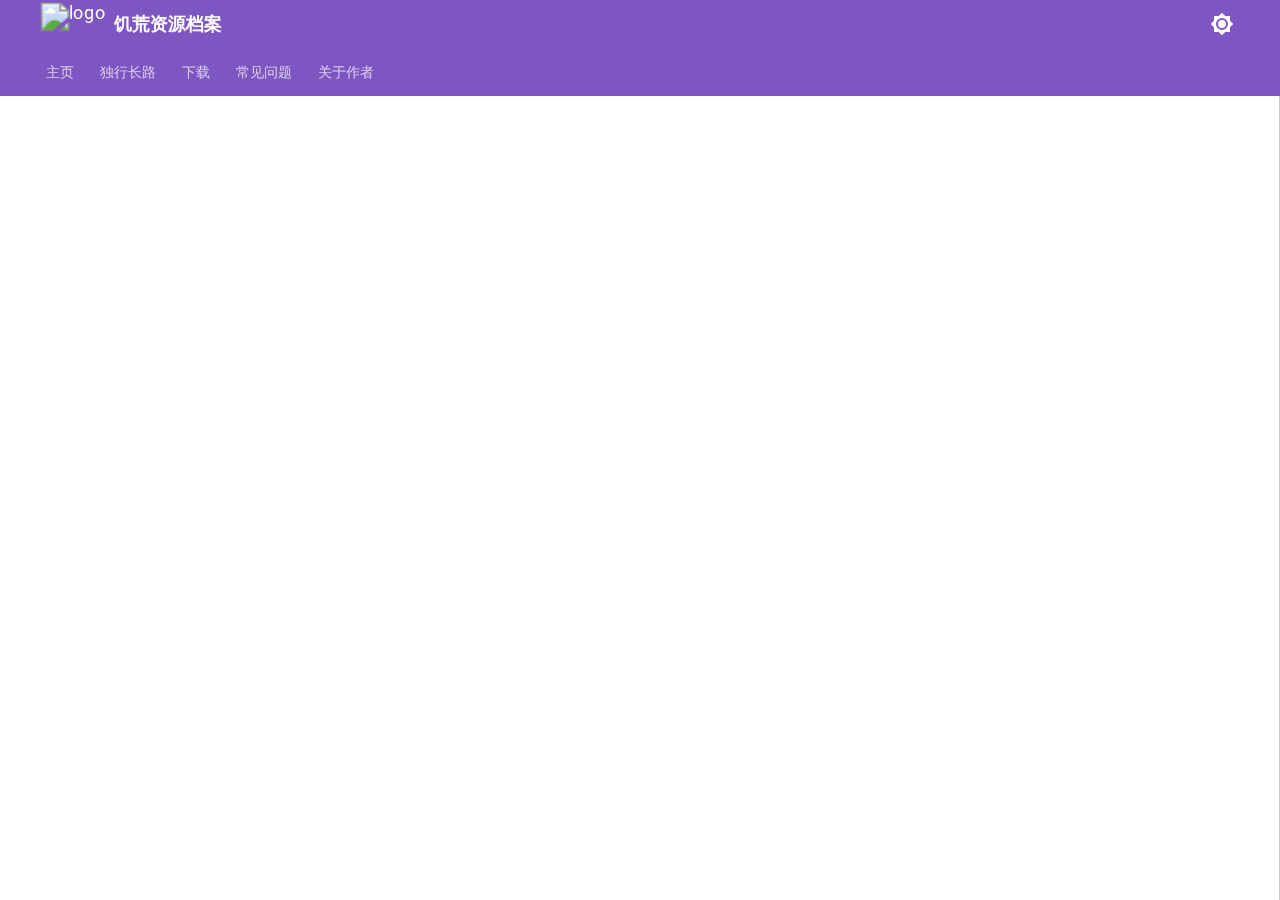
==== docs/index.html @ 80cd826b "add site" ====
<!doctype html>
<html lang="zh" class="no-js">
  <head>
    

<style type="text/css">
  .md-content figure{
    padding-top: 30px;
  }
  .md-content figcaption{
    margin-bottom: 0px!important;
  }
  h3 {
    /*color: var(--md-accent-fg-color);*/
    color: var(--md-typeset-a-color);
  }
  .common-box {
    border-width: 2px;
    border-radius: 5px;
    border-style: double;
    padding: 5px 20px !important;
    /*border-color: red;*/
    /*background-color: rgb(255,230,230);*/
  }

  .common-box a{
    font-weight: 600;
  }

  @media screen and (max-width:750px){ 
    video{
      width: 100%;
      height: 100%;
    }
  }

  .md-logo img {
    transform: scale(1.8) translateX(5px);
/*    filter: drop-shadow(1px 1px 2px black);*/
  }

  .md-sidebar__inner .md-logo img {
    transform: scale(1.4) translateX(5px);
  }
</style>
<script type="text/javascript">
  // START
  function setLinkTarget(){
    var links = document.querySelectorAll('a')
    var origin = location.origin
    links.forEach(function(a){
      console.log(a.href)
      if (!a.href.startsWith(origin)){
        a.target = "_blank"
        console.log(">>>>>")
      }
    })
  }
  // 批量设置动图宽度
  function setGifWidth() {
    var content = document.querySelector('.md-content');
    if (content != null){
      var imgs = content.getElementsByTagName('img');
      for (var i = 0; i < imgs.length; ++i){
        if (imgs[i].getAttribute('src').endsWith(".gif")){
          if (!imgs[i].hasAttribute('width')){
            imgs[i].setAttribute('width', '400');
          }
          imgs[i].setAttribute('loading', 'lazy');
        }
      }
    }
  }
  // 批量修改小图标大小
  function setTitleIconWidth() {
    var imgs = document.querySelectorAll('h3>img');
    for (var i = 0; i < imgs.length; ++i){
      if (!imgs[i].hasAttribute('width')){
        imgs[i].setAttribute('width', '35');
        imgs[i].setAttribute('style', 'margin-right:8px;vertical-align:middle;');
      }
    }
  }
  // 添加视频
  function setVideos() {
    var videos = document.querySelectorAll('video');
    for (var i = 0; i < videos.length; ++i){
      var v = videos[i];
      if (!v.hasAttribute('autoplay')){
        v.setAttribute('autoplay', 'autoplay');
      }
      if (!v.hasAttribute('playsinline')){
        v.setAttribute('playsinline', 'playsinline');
      }
      if (!v.hasAttribute('webkit-playsinline')){
        v.setAttribute('webkit-playsinline', 'webkit-playsinline');
      }
      if (!v.hasAttribute('muted')){
        v.setAttribute('muted', 'muted');
      }
      if (!v.hasAttribute('loop')){
        v.setAttribute('loop', 'loop');
      }
      if (!v.hasAttribute('width')){
        v.setAttribute('width', '400');
      }
      // var name = v.getAttribute('lw-name');
      // var source = document.createElement('source');
      // source.setAttribute('src', 'http://mod.3vcm.vip/videos/'+name);
      // source.setAttribute('type', 'video/mp4');
      // v.appendChild(source);

      var txt =document.createTextNode("'您的浏览器不支持 video 标签，建议使用 Chrome、Safari、Edge 等现代浏览器。'");
      v.appendChild(txt);
    }
  }

  function setHighlight(){
    console.log("setHighlight")
    var reg = new RegExp("h=([^&]*)(&|$)", "i");
    let r = window.location.search.substr(1).match(reg)[1];
    if (r != null) {
      r = decodeURIComponent(r);
      var content = document.getElementById("md-content").innerHTML;
      console.log(r)
      var reg = new RegExp("(" + r + ")", "g");  
      var str = content;  
      var newstr = str.replace(reg, "<span style='background-color:#EBEC4F'>$1</span>");
      document.getElementById("md-content").innerHTML = newstr;
    }
  }



  function modPageInit() {
    setLinkTarget();
    setGifWidth();
    setTitleIconWidth();
    setVideos();
    setHighlight();
  }

  if (document.readyState === 'loading') {
    document.addEventListener('DOMContentLoaded', modPageInit);
  } else {
    modPageInit();
  }
// END
</script>

      <meta charset="utf-8">
      <meta name="viewport" content="width=device-width,initial-scale=1">
      
      
        <meta name="author" content="老王天天写bug">
      
      
      <link rel="icon" href="assets/images/favicon.png">
      <meta name="generator" content="mkdocs-1.3.0, mkdocs-material-8.1.8">
    
    
      
        <title>饥荒资源档案</title>
      
    
    
      <link rel="stylesheet" href="assets/stylesheets/main.644de097.min.css">
      
        
        <link rel="stylesheet" href="assets/stylesheets/palette.e6a45f82.min.css">
        
      
    
    
    
      
        
        <link rel="preconnect" href="https://fonts.gstatic.com" crossorigin>
        <link rel="stylesheet" href="https://fonts.googleapis.com/css?family=Roboto:300,400,400i,700%7C&display=fallback">
        <style>:root{--md-text-font:"Roboto";--md-code-font:""}</style>
      
    
    
    <script>__md_scope=new URL(".",location),__md_get=(e,_=localStorage,t=__md_scope)=>JSON.parse(_.getItem(t.pathname+"."+e)),__md_set=(e,_,t=localStorage,a=__md_scope)=>{try{t.setItem(a.pathname+"."+e,JSON.stringify(_))}catch(e){}}</script>
    
      

    
    
  </head>
  
  
    
    
      
    
    
    
    
    <body dir="ltr" data-md-color-scheme="default" data-md-color-primary="deep-purple" data-md-color-accent="deep-purple">
  
    
    
      <script>var palette=__md_get("__palette");if(palette&&"object"==typeof palette.color)for(var key of Object.keys(palette.color))document.body.setAttribute("data-md-color-"+key,palette.color[key])</script>
    
    <input class="md-toggle" data-md-toggle="drawer" type="checkbox" id="__drawer" autocomplete="off">
    <input class="md-toggle" data-md-toggle="search" type="checkbox" id="__search" autocomplete="off">
    <label class="md-overlay" for="__drawer"></label>
    <div data-md-component="skip">
      
    </div>
    <div data-md-component="announce">
      
    </div>
    
    
      

<header class="md-header" data-md-component="header">
  <nav class="md-header__inner md-grid" aria-label="页眉">
    <a href="/zh/home" title="饥荒资源档案" class="md-header__button md-logo" aria-label="饥荒资源档案" data-md-component="logo">
      
  <img src="https://pic.imgdb.cn/item/65add487871b83018accde0b.png" alt="logo">

    </a>
    <label class="md-header__button md-icon" for="__drawer">
      <svg xmlns="http://www.w3.org/2000/svg" viewBox="0 0 24 24"><path d="M3 6h18v2H3V6m0 5h18v2H3v-2m0 5h18v2H3v-2z"/></svg>
    </label>
    <div class="md-header__title" data-md-component="header-title">
      <div class="md-header__ellipsis">
        <div class="md-header__topic">
          <span class="md-ellipsis">
            饥荒资源档案
          </span>
        </div>
        <div class="md-header__topic" data-md-component="header-topic">
          <span class="md-ellipsis">
            
              Home
            
          </span>
        </div>
      </div>
    </div>
    
      <form class="md-header__option" data-md-component="palette">
        
          
          
          <input class="md-option" data-md-color-media="(prefers-color-scheme: light)" data-md-color-scheme="default" data-md-color-primary="deep-purple" data-md-color-accent="deep-purple"  aria-label="Switch to dark mode"  type="radio" name="__palette" id="__palette_1">
          
            <label class="md-header__button md-icon" title="Switch to dark mode" for="__palette_2" hidden>
              <svg xmlns="http://www.w3.org/2000/svg" viewBox="0 0 24 24"><path d="M12 8a4 4 0 0 0-4 4 4 4 0 0 0 4 4 4 4 0 0 0 4-4 4 4 0 0 0-4-4m0 10a6 6 0 0 1-6-6 6 6 0 0 1 6-6 6 6 0 0 1 6 6 6 6 0 0 1-6 6m8-9.31V4h-4.69L12 .69 8.69 4H4v4.69L.69 12 4 15.31V20h4.69L12 23.31 15.31 20H20v-4.69L23.31 12 20 8.69z"/></svg>
            </label>
          
        
          
          
          <input class="md-option" data-md-color-media="(prefers-color-scheme: dark)" data-md-color-scheme="slate" data-md-color-primary="deep-purple" data-md-color-accent="deep-purple"  aria-label="Switch to light mode"  type="radio" name="__palette" id="__palette_2">
          
            <label class="md-header__button md-icon" title="Switch to light mode" for="__palette_1" hidden>
              <svg xmlns="http://www.w3.org/2000/svg" viewBox="0 0 24 24"><path d="M12 18c-.89 0-1.74-.2-2.5-.55C11.56 16.5 13 14.42 13 12c0-2.42-1.44-4.5-3.5-5.45C10.26 6.2 11.11 6 12 6a6 6 0 0 1 6 6 6 6 0 0 1-6 6m8-9.31V4h-4.69L12 .69 8.69 4H4v4.69L.69 12 4 15.31V20h4.69L12 23.31 15.31 20H20v-4.69L23.31 12 20 8.69z"/></svg>
            </label>
          
        
      </form>
    
    
    
    
  </nav>
  
</header>
    
    <div class="md-container" data-md-component="container">
      
      
  
        
          
            
<nav class="md-tabs" aria-label="标签" data-md-component="tabs">
  <div class="md-tabs__inner md-grid">
    <ul class="md-tabs__list">
      
        
  
  


  <li class="md-tabs__item">
    <a href="home.md" class="md-tabs__link">
      主页
    </a>
  </li>

      
        
  
  


  
  
  
    <li class="md-tabs__item">
      <a href="dsa_index.md" class="md-tabs__link">
        独行长路
      </a>
    </li>
  

      
        
  
  


  <li class="md-tabs__item">
    <a href="download/" class="md-tabs__link">
      下载
    </a>
  </li>

      
        
  
  


  <li class="md-tabs__item">
    <a href="qa/" class="md-tabs__link">
      常见问题
    </a>
  </li>

      
        
  
  


  <li class="md-tabs__item">
    <a href="author/" class="md-tabs__link">
      关于作者
    </a>
  </li>

      
    </ul>
  </div>
</nav>
          
        
      
  <script type="text/javascript">
    // 创建半透明图片遮罩
    function addBg(){
      var bg = document.createElement('div');
      bg.className = 'mainbg';
      var container = document.querySelector('.md-container')
      container.insertBefore(bg, container.childNodes[0]);
    }
    addBg();

    // if (document.readyState === 'loading') {
    //   document.addEventListener('DOMContentLoaded', addBg);
    // } else {
    //   addBg();
    // }  
    
  </script>
  <style>.md-header{position:initial}.md-main__inner{margin:0}.md-content{display:none}@media screen and (min-width:60em){.md-sidebar--secondary{display:none}}@media screen and (min-width:76.25em){.md-sidebar--primary{display:none}}</style>

  <style type="text/css">
    .mainbg{
      position:fixed; 
      left:0px; 
      top:0px; 
      width:100%; 
      height:100%;
      z-index: -1; /*不太好。。*/
      background: linear-gradient(-90deg,#6d6d6d25 1px,transparent 0),linear-gradient(#6d6d6d25 1px,transparent 0),linear-gradient(-90deg,#6d6d6d25 1px,transparent 0),linear-gradient(#6d6d6d25 1px,transparent 0),linear-gradient(transparent 6px,transparent 0,transparent 156px,transparent 0),linear-gradient(-90deg,#6d6d6d25 1px,transparent 0),linear-gradient(-90deg,transparent 6px,transparent 0,transparent 156px,transparent 0),linear-gradient(#6d6d6d25 1px,transparent 0),0 0;
  		/*background-size: 100% auto;*/
  		background-position: center;

      background-size: cover;
      position: absolute;
      overflow: hidden;
  	}
  	.mdx-hero {
			margin: 0 .8rem;
		}
    @media screen and (min-width:60em){
      .mdx-hero{
        display:flex;
        align-items:stretch
      }
    }
    .modarea{
      display: -webkit-flex;
      display: flex;
      flex-flow: row wrap;
      justify-content: center;
      align-items: center;
      /*width: 900px;*/
    }
    .modbox {
      margin: 20px 20px;
      background-color: rgba(255,255,255,0.6);
      border-radius: 4px;
      border-color: black;
      border-style: solid;
      border-width: 0;
      position: relative;
      width:400px;
      height: 200px;
      padding: 20px;

      box-shadow: 5px 5px 5px 0 rgba(0, 0, 0, .05);
      -webkit-box-shadow: #d4d2d2 0px 0px 10px;
      -moz-box-shadow: #d4d2d2 0px 0px 10px;

      transition: all 0.15s!important;
      -webkit-transition: all 0.15s!important; /* Safari */
    }
    .dummybox {
      visibility:hidden;
      height: 100px;
    }

    .modbox:hover{
      background-color: rgba(255,255,255,.9);
      transform: scale(1.05);
      -ms-transform:scale(1.05);     /* IE 9 */
      -moz-transform:scale(1.05);     /* Firefox */
      -webkit-transform:scale(1.05); /* Safari 和 Chrome */
      -o-transform:scale(1.05);
    }
    @media screen and (max-width: 512px){
      .modarea{
        /*background-color: pink;*/
        width: 100%;
        justify-content: center;
      }
      .modbox{
        margin: 20px auto;
      }
      .modbox:hover{
        transform: scale(1);
        -ms-transform:scale(1);    
        -moz-transform:scale(1);   
        -webkit-transform:scale(1);
        -o-transform:scale(1);
      }
    }
    @media screen and (max-width: 930px){
      .modarea{
        width: 100%;
        /*justify-content: flex-start;*/
      }
    }
    h1 {
      text-align: center!important; 
      font-weight: 600!important;
      margin-bottom: 16px!important;
    }

    .modicon{
      position: absolute;
      left: 20px;
      top: 20px;
    }

    .modname{
      position: absolute;
      left: 100px;  
      top: 20px;
      font-weight: 600!important;
      color: #333;
    }

    .modtag{
      position: absolute; 
      left: 100px;
      top: 60px;
      font-weight: 300!important;
    }

    .modinfo {
      /*background-color: pink;*/
      position: absolute;
      left: 20px;
      top: 100px;
      width: calc(100% - 40px);
      height: 90px;
      overflow: hidden;
      text-overflow: ellipsis;
      -o-text-overflow:ellipsis;
      display: -webkit-box;
      -webkit-line-clamp: 4;
      -webkit-box-orient: vertical;
      font-weight: 400!important;
      color: #777;
      font-size: 14px;
    }
    /*768 992 1200 1200+*/
  </style>
  <section class="mdx-container">
    <div class="md-grid md-typeset" style="display: none">
      <div class="mdx-hero">
        <div class="mdx-hero__content">
          <div style="height: 30px"></div>
            <h1>饥荒模组合集</h1>
            <div class="modarea">
              
              
                <a class="modbox" href="/zh/dsa_index">
                  <img src="https://pic.imgdb.cn/item/63f58d32f144a01007b7d0c7.png" width="64" class="modicon">
                  <div class="modname"> 独行长路 </div>
                  <div class="modtag"> 联机, 辅助 </div>
                  <div class="modinfo"> 单人联机延迟消除工具。完美解决延迟问题，无论存档有没有洞穴，操作都丝般顺滑。 </div> 
                </a>
              
                <a class="modbox" href="/zh/momo_index">
                  <img src="https://pic.imgdb.cn/item/62ceb125f54cd3f93730ca2a.png" width="64" class="modicon">
                  <div class="modname"> 千代田桃 </div>
                  <div class="modtag"> 联机, 人物 </div>
                  <div class="modinfo"> 以碎冰冰之名起誓！ </div> 
                </a>
              
                <a class="modbox" href="/zh/sakana_index">
                  <img src="https://steamuserimages-a.akamaihd.net/ugc/1788514165627712044/F53DA984DDF7C65385E709B1068ED4E2C95B04DB/" width="64" class="modicon">
                  <div class="modname"> Sakana & Chinanago </div>
                  <div class="modtag"> 联机, 装饰 </div>
                  <div class="modinfo"> 可爱捏。 </div> 
                </a>
              
              
                <a class="modbox dummybox" href="#"></a>
              
            </div>
          <!-- <a href="." title="" class="md-button md-button--primary">
            示例按钮
          </a> -->
          <!-- <a href="insiders/" title="Material for MkDocs Insiders" class="md-button">
            订阅模组
          </a> -->
        </div>
      </div>
    </div>
  </section>

      <main class="md-main" data-md-component="main">
        <div class="md-main__inner md-grid">
          
            
              
              <div class="md-sidebar md-sidebar--primary" data-md-component="sidebar" data-md-type="navigation" >
                <div class="md-sidebar__scrollwrap">
                  <div class="md-sidebar__inner">
                    

  


<nav class="md-nav md-nav--primary md-nav--lifted" aria-label="导航栏" data-md-level="0">
  <label class="md-nav__title" for="__drawer">
    <a href="/zh/home" title="饥荒资源档案" class="md-nav__button md-logo" aria-label="饥荒资源档案" data-md-component="logo">
      
  <img src="https://pic.imgdb.cn/item/65add487871b83018accde0b.png" alt="logo">

    </a>
    饥荒资源档案
  </label>
  
  <ul class="md-nav__list" data-md-scrollfix>
    
      
      
      

  
  
  
    <li class="md-nav__item">
      <a href="home.md" class="md-nav__link">
        主页
      </a>
    </li>
  

    
      
      
      

  
  
  
    
    <li class="md-nav__item md-nav__item--nested">
      
      
        <input class="md-nav__toggle md-toggle" data-md-toggle="__nav_2" type="checkbox" id="__nav_2" >
      
      
      
      
        <label class="md-nav__link" for="__nav_2">
          独行长路
          <span class="md-nav__icon md-icon"></span>
        </label>
      
      <nav class="md-nav" aria-label="独行长路" data-md-level="1">
        <label class="md-nav__title" for="__nav_2">
          <span class="md-nav__icon md-icon"></span>
          独行长路
        </label>
        <ul class="md-nav__list" data-md-scrollfix>
          
            
              
  
  
  
    <li class="md-nav__item">
      <a href="dsa_index.md" class="md-nav__link">
        简介
      </a>
    </li>
  

            
          
            
              
  
  
  
    <li class="md-nav__item">
      <a href="dsa_pmode.md" class="md-nav__link">
        特殊优化
      </a>
    </li>
  

            
          
        </ul>
      </nav>
    </li>
  

    
      
      
      

  
  
  
    <li class="md-nav__item">
      <a href="download/" class="md-nav__link">
        下载
      </a>
    </li>
  

    
      
      
      

  
  
  
    <li class="md-nav__item">
      <a href="qa/" class="md-nav__link">
        常见问题
      </a>
    </li>
  

    
      
      
      

  
  
  
    <li class="md-nav__item">
      <a href="author/" class="md-nav__link">
        关于作者
      </a>
    </li>
  

    
  </ul>
</nav>
                  </div>
                </div>
              </div>
            
            
          
          <div class="md-content" data-md-component="content" id="md-content">
            <article class="md-content__inner md-typeset">
              
            </article>
          </div>
        </div>
        
          <a href="#" class="md-top md-icon" data-md-component="top" data-md-state="hidden">
            <svg xmlns="http://www.w3.org/2000/svg" viewBox="0 0 24 24"><path d="M13 20h-2V8l-5.5 5.5-1.42-1.42L12 4.16l7.92 7.92-1.42 1.42L13 8v12z"/></svg>
            回到页面顶部
          </a>
        
      </main>
      
    </div>
    <div class="md-dialog" data-md-component="dialog">
      <div class="md-dialog__inner md-typeset"></div>
    </div>
    <script id="__config" type="application/json">{"base": ".", "features": ["navigation.tabs", "navigation.top"], "search": "assets/javascripts/workers/search.5e67fbfe.min.js", "translations": {"clipboard.copied": "\u5df2\u590d\u5236", "clipboard.copy": "\u590d\u5236", "search.config.lang": "ja", "search.config.pipeline": "trimmer, stemmer", "search.config.separator": "[\\uff0c\\u3002]+", "search.placeholder": "\u641c\u7d22", "search.result.more.one": "\u5728\u8be5\u9875\u4e0a\u8fd8\u6709 1 \u4e2a\u7b26\u5408\u6761\u4ef6\u7684\u7ed3\u679c", "search.result.more.other": "\u5728\u8be5\u9875\u4e0a\u8fd8\u6709 # \u4e2a\u7b26\u5408\u6761\u4ef6\u7684\u7ed3\u679c", "search.result.none": "\u6ca1\u6709\u627e\u5230\u7b26\u5408\u6761\u4ef6\u7684\u7ed3\u679c", "search.result.one": "\u627e\u5230 1 \u4e2a\u7b26\u5408\u6761\u4ef6\u7684\u7ed3\u679c", "search.result.other": "# \u4e2a\u7b26\u5408\u6761\u4ef6\u7684\u7ed3\u679c", "search.result.placeholder": "\u952e\u5165\u4ee5\u5f00\u59cb\u641c\u7d22", "search.result.term.missing": "\u7f3a\u5c11", "select.version.title": "\u9009\u62e9\u5f53\u524d\u7248\u672c"}}</script>
    
    
      <script src="assets/javascripts/bundle.c44cc438.min.js"></script>
      
    
  </body>
</html>
---- docs/assets/stylesheets/main.644de097.min.css ----
@charset "UTF-8";html{-webkit-text-size-adjust:none;-moz-text-size-adjust:none;-ms-text-size-adjust:none;text-size-adjust:none;box-sizing:border-box}*,:after,:before{box-sizing:inherit}@media (prefers-reduced-motion){*,:after,:before{transition:none!important}}body{margin:0}a,button,input,label{-webkit-tap-highlight-color:transparent}a{color:inherit;text-decoration:none}hr{border:0;box-sizing:initial;display:block;height:.05rem;overflow:visible;padding:0}small{font-size:80%}sub,sup{line-height:1em}img{border-style:none}table{border-collapse:initial;border-spacing:0}td,th{font-weight:400;vertical-align:top}button{background:transparent;border:0;font-family:inherit;font-size:inherit;margin:0;padding:0}input{border:0;outline:none}:root{--md-default-fg-color:rgba(0,0,0,.87);--md-default-fg-color--light:rgba(0,0,0,.54);--md-default-fg-color--lighter:rgba(0,0,0,.32);--md-default-fg-color--lightest:rgba(0,0,0,.07);--md-default-bg-color:#fff;--md-default-bg-color--light:hsla(0,0%,100%,.7);--md-default-bg-color--lighter:hsla(0,0%,100%,.3);--md-default-bg-color--lightest:hsla(0,0%,100%,.12);--md-primary-fg-color:#4051b5;--md-primary-fg-color--light:#5d6cc0;--md-primary-fg-color--dark:#303fa1;--md-primary-bg-color:#fff;--md-primary-bg-color--light:hsla(0,0%,100%,.7);--md-accent-fg-color:#526cfe;--md-accent-fg-color--transparent:rgba(82,108,254,.1);--md-accent-bg-color:#fff;--md-accent-bg-color--light:hsla(0,0%,100%,.7);--md-shadow-z1:0 0.2rem 0.5rem rgba(0,0,0,.05),0 0 0.05rem rgba(0,0,0,.1);--md-shadow-z2:0 0.2rem 0.5rem rgba(0,0,0,.1),0 0 0.05rem rgba(0,0,0,.25);--md-shadow-z3:0 0.2rem 0.5rem rgba(0,0,0,.2),0 0 0.05rem rgba(0,0,0,.35)}:root>*{--md-code-fg-color:#36464e;--md-code-bg-color:#f5f5f5;--md-code-hl-color:rgba(255,255,0,.5);--md-code-hl-number-color:#d52a2a;--md-code-hl-special-color:#db1457;--md-code-hl-function-color:#a846b9;--md-code-hl-constant-color:#6e59d9;--md-code-hl-keyword-color:#3f6ec6;--md-code-hl-string-color:#1c7d4d;--md-code-hl-name-color:var(--md-code-fg-color);--md-code-hl-operator-color:var(--md-default-fg-color--light);--md-code-hl-punctuation-color:var(--md-default-fg-color--light);--md-code-hl-comment-color:var(--md-default-fg-color--light);--md-code-hl-generic-color:var(--md-default-fg-color--light);--md-code-hl-variable-color:var(--md-default-fg-color--light);--md-typeset-color:var(--md-default-fg-color);--md-typeset-a-color:var(--md-primary-fg-color);--md-typeset-mark-color:rgba(255,255,0,.5);--md-typeset-del-color:rgba(245,80,61,.15);--md-typeset-ins-color:rgba(11,213,112,.15);--md-typeset-kbd-color:#fafafa;--md-typeset-kbd-accent-color:#fff;--md-typeset-kbd-border-color:#b8b8b8;--md-typeset-table-color:rgba(0,0,0,.12);--md-admonition-fg-color:var(--md-default-fg-color);--md-admonition-bg-color:var(--md-default-bg-color);--md-footer-fg-color:#fff;--md-footer-fg-color--light:hsla(0,0%,100%,.7);--md-footer-fg-color--lighter:hsla(0,0%,100%,.3);--md-footer-bg-color:rgba(0,0,0,.87);--md-footer-bg-color--dark:rgba(0,0,0,.32)}.md-icon svg{fill:currentcolor;display:block;height:1.2rem;width:1.2rem}body{-webkit-font-smoothing:antialiased;-moz-osx-font-smoothing:grayscale;--md-text-font-family:var(--md-text-font,_),-apple-system,BlinkMacSystemFont,Helvetica,Arial,sans-serif;--md-code-font-family:var(--md-code-font,_),SFMono-Regular,Consolas,Menlo,monospace}body,input{font-feature-settings:"kern","liga";font-family:var(--md-text-font-family)}body,code,input,kbd,pre{color:var(--md-typeset-color)}code,kbd,pre{font-feature-settings:"kern";font-family:var(--md-code-font-family)}:root{--md-typeset-table-sort-icon:url('data:image/svg+xml;charset=utf-8,<svg xmlns="http://www.w3.org/2000/svg" viewBox="0 0 24 24"><path d="m18 21-4-4h3V7h-3l4-4 4 4h-3v10h3M2 19v-2h10v2M2 13v-2h7v2M2 7V5h4v2H2z"/></svg>');--md-typeset-table-sort-icon--asc:url('data:image/svg+xml;charset=utf-8,<svg xmlns="http://www.w3.org/2000/svg" viewBox="0 0 24 24"><path d="M19 17h3l-4 4-4-4h3V3h2M2 17h10v2H2M6 5v2H2V5m0 6h7v2H2v-2z"/></svg>');--md-typeset-table-sort-icon--desc:url('data:image/svg+xml;charset=utf-8,<svg xmlns="http://www.w3.org/2000/svg" viewBox="0 0 24 24"><path d="M19 7h3l-4-4-4 4h3v14h2M2 17h10v2H2M6 5v2H2V5m0 6h7v2H2v-2z"/></svg>')}.md-typeset{-webkit-print-color-adjust:exact;color-adjust:exact;font-size:.8rem;line-height:1.6}@media print{.md-typeset{font-size:.68rem}}.md-typeset blockquote,.md-typeset dl,.md-typeset figure,.md-typeset ol,.md-typeset pre,.md-typeset ul{margin-bottom:1em;margin-top:1em}.md-typeset h1{color:var(--md-default-fg-color--light);font-size:2em;line-height:1.3;margin:0 0 1.25em}.md-typeset h1,.md-typeset h2{font-weight:300;letter-spacing:-.01em}.md-typeset h2{font-size:1.5625em;line-height:1.4;margin:1.6em 0 .64em}.md-typeset h3{font-size:1.25em;font-weight:400;letter-spacing:-.01em;line-height:1.5;margin:1.6em 0 .8em}.md-typeset h2+h3{margin-top:.8em}.md-typeset h4{font-weight:700;letter-spacing:-.01em;margin:1em 0}.md-typeset h5,.md-typeset h6{color:var(--md-default-fg-color--light);font-size:.8em;font-weight:700;letter-spacing:-.01em;margin:1.25em 0}.md-typeset h5{text-transform:uppercase}.md-typeset hr{border-bottom:.05rem solid var(--md-default-fg-color--lightest);display:flow-root;margin:1.5em 0}.md-typeset a{color:var(--md-typeset-a-color);word-break:break-word}.md-typeset a,.md-typeset a:before{transition:color 125ms}.md-typeset a:focus,.md-typeset a:hover{color:var(--md-accent-fg-color)}.md-typeset a:focus code,.md-typeset a:hover code{background-color:var(--md-accent-fg-color--transparent)}.md-typeset a code{color:currentcolor}.md-typeset a.focus-visible{outline-color:var(--md-accent-fg-color);outline-offset:.2rem}.md-typeset code,.md-typeset kbd,.md-typeset pre{color:var(--md-code-fg-color);direction:ltr}@media print{.md-typeset code,.md-typeset kbd,.md-typeset pre{white-space:pre-wrap}}.md-typeset code{background-color:var(--md-code-bg-color);border-radius:.1rem;-webkit-box-decoration-break:clone;box-decoration-break:clone;font-size:.85em;padding:0 .2941176471em;transition:background-color 125ms;word-break:break-word}.md-typeset code:not(.focus-visible){-webkit-tap-highlight-color:transparent;outline:none}.md-typeset pre{display:flow-root;line-height:1.4;position:relative}.md-typeset pre>code{-webkit-box-decoration-break:slice;box-decoration-break:slice;box-shadow:none;display:block;margin:0;outline-color:var(--md-accent-fg-color);overflow:auto;padding:.7720588235em 1.1764705882em;scrollbar-color:var(--md-default-fg-color--lighter) transparent;scrollbar-width:thin;touch-action:auto;word-break:normal}.md-typeset pre>code:hover{scrollbar-color:var(--md-accent-fg-color) transparent}.md-typeset pre>code::-webkit-scrollbar{height:.2rem;width:.2rem}.md-typeset pre>code::-webkit-scrollbar-thumb{background-color:var(--md-default-fg-color--lighter)}.md-typeset pre>code::-webkit-scrollbar-thumb:hover{background-color:var(--md-accent-fg-color)}.md-typeset kbd{background-color:var(--md-typeset-kbd-color);border-radius:.1rem;box-shadow:0 .1rem 0 .05rem var(--md-typeset-kbd-border-color),0 .1rem 0 var(--md-typeset-kbd-border-color),0 -.1rem .2rem var(--md-typeset-kbd-accent-color) inset;color:var(--md-default-fg-color);display:inline-block;font-size:.75em;padding:0 .6666666667em;vertical-align:text-top;word-break:break-word}.md-typeset mark{background-color:var(--md-typeset-mark-color);-webkit-box-decoration-break:clone;box-decoration-break:clone;color:inherit;word-break:break-word}.md-typeset abbr{border-bottom:.05rem dotted var(--md-default-fg-color--light);cursor:help;text-decoration:none}@media (hover:none){.md-typeset abbr{position:relative}.md-typeset abbr[title]:-webkit-any(:focus,:hover):after{background-color:var(--md-default-fg-color);border-radius:.1rem;box-shadow:var(--md-shadow-z3);color:var(--md-default-bg-color);content:attr(title);display:inline-block;font-size:.7rem;margin-top:2em;max-width:80%;min-width:-webkit-max-content;min-width:max-content;padding:.2rem .3rem;position:absolute;width:auto}.md-typeset abbr[title]:-moz-any(:focus,:hover):after{background-color:var(--md-default-fg-color);border-radius:.1rem;box-shadow:var(--md-shadow-z3);color:var(--md-default-bg-color);content:attr(title);display:inline-block;font-size:.7rem;margin-top:2em;max-width:80%;min-width:-moz-max-content;min-width:max-content;padding:.2rem .3rem;position:absolute;width:auto}[dir=ltr] .md-typeset abbr[title]:-webkit-any(:focus,:hover):after{left:0}[dir=ltr] .md-typeset abbr[title]:-moz-any(:focus,:hover):after{left:0}[dir=ltr] .md-typeset abbr[title]:is(:focus,:hover):after{left:0}[dir=rtl] .md-typeset abbr[title]:-webkit-any(:focus,:hover):after{right:0}[dir=rtl] .md-typeset abbr[title]:-moz-any(:focus,:hover):after{right:0}[dir=rtl] .md-typeset abbr[title]:is(:focus,:hover):after{right:0}.md-typeset abbr[title]:is(:focus,:hover):after{background-color:var(--md-default-fg-color);border-radius:.1rem;box-shadow:var(--md-shadow-z3);color:var(--md-default-bg-color);content:attr(title);display:inline-block;font-size:.7rem;margin-top:2em;max-width:80%;min-width:-webkit-max-content;min-width:-moz-max-content;min-width:max-content;padding:.2rem .3rem;position:absolute;width:auto}}.md-typeset small{opacity:.75}[dir=ltr] .md-typeset sub,[dir=ltr] .md-typeset sup{margin-left:.078125em}[dir=rtl] .md-typeset sub,[dir=rtl] .md-typeset sup{margin-right:.078125em}[dir=ltr] .md-typeset blockquote{padding-left:.6rem}[dir=rtl] .md-typeset blockquote{padding-right:.6rem}[dir=ltr] .md-typeset blockquote{border-left:.2rem solid var(--md-default-fg-color--lighter)}[dir=rtl] .md-typeset blockquote{border-right:.2rem solid var(--md-default-fg-color--lighter)}.md-typeset blockquote{color:var(--md-default-fg-color--light);margin-left:0;margin-right:0}.md-typeset ul{list-style-type:disc}[dir=ltr] .md-typeset ol,[dir=ltr] .md-typeset ul{margin-left:.625em}[dir=rtl] .md-typeset ol,[dir=rtl] .md-typeset ul{margin-right:.625em}.md-typeset ol,.md-typeset ul{padding:0}.md-typeset ol:not([hidden]),.md-typeset ul:not([hidden]){display:flow-root}.md-typeset ol ol,.md-typeset ul ol{list-style-type:lower-alpha}.md-typeset ol ol ol,.md-typeset ul ol ol{list-style-type:lower-roman}[dir=ltr] .md-typeset ol li,[dir=ltr] .md-typeset ul li{margin-left:1.25em}[dir=rtl] .md-typeset ol li,[dir=rtl] .md-typeset ul li{margin-right:1.25em}.md-typeset ol li,.md-typeset ul li{margin-bottom:.5em}.md-typeset ol li blockquote,.md-typeset ol li p,.md-typeset ul li blockquote,.md-typeset ul li p{margin:.5em 0}.md-typeset ol li:last-child,.md-typeset ul li:last-child{margin-bottom:0}.md-typeset ol li :-webkit-any(ul,ol),.md-typeset ul li :-webkit-any(ul,ol){margin-bottom:.5em;margin-top:.5em}.md-typeset ol li :-moz-any(ul,ol),.md-typeset ul li :-moz-any(ul,ol){margin-bottom:.5em;margin-top:.5em}[dir=ltr] .md-typeset ol li :-webkit-any(ul,ol),[dir=ltr] .md-typeset ul li :-webkit-any(ul,ol){margin-left:.625em}[dir=ltr] .md-typeset ol li :-moz-any(ul,ol),[dir=ltr] .md-typeset ul li :-moz-any(ul,ol){margin-left:.625em}[dir=ltr] .md-typeset ol li :is(ul,ol),[dir=ltr] .md-typeset ul li :is(ul,ol){margin-left:.625em}[dir=rtl] .md-typeset ol li :-webkit-any(ul,ol),[dir=rtl] .md-typeset ul li :-webkit-any(ul,ol){margin-right:.625em}[dir=rtl] .md-typeset ol li :-moz-any(ul,ol),[dir=rtl] .md-typeset ul li :-moz-any(ul,ol){margin-right:.625em}[dir=rtl] .md-typeset ol li :is(ul,ol),[dir=rtl] .md-typeset ul li :is(ul,ol){margin-right:.625em}.md-typeset ol li :is(ul,ol),.md-typeset ul li :is(ul,ol){margin-bottom:.5em;margin-top:.5em}[dir=ltr] .md-typeset dd{margin-left:1.875em}[dir=rtl] .md-typeset dd{margin-right:1.875em}.md-typeset dd{margin-bottom:1.5em;margin-top:1em}.md-typeset img,.md-typeset svg{height:auto;max-width:100%}.md-typeset img[align=left],.md-typeset svg[align=left]{margin:1em 1em 1em 0}.md-typeset img[align=right],.md-typeset svg[align=right]{margin:1em 0 1em 1em}.md-typeset img[align]:only-child,.md-typeset svg[align]:only-child{margin-top:0}.md-typeset img[src$="#only-dark"]{display:none}.md-typeset figure{display:flow-root;margin:1em auto;max-width:100%;text-align:center;width:-webkit-fit-content;width:-moz-fit-content;width:fit-content}.md-typeset figure img{display:block}.md-typeset figcaption{font-style:italic;margin:1em auto;max-width:24rem}.md-typeset iframe{max-width:100%}.md-typeset table:not([class]){background-color:var(--md-default-bg-color);border:.05rem solid var(--md-typeset-table-color);border-radius:.1rem;display:inline-block;font-size:.64rem;max-width:100%;overflow:auto;touch-action:auto}@media print{.md-typeset table:not([class]){display:table}}.md-typeset table:not([class])+*{margin-top:1.5em}.md-typeset table:not([class]) :-webkit-any(th,td)>:first-child{margin-top:0}.md-typeset table:not([class]) :-moz-any(th,td)>:first-child{margin-top:0}.md-typeset table:not([class]) :is(th,td)>:first-child{margin-top:0}.md-typeset table:not([class]) :-webkit-any(th,td)>:last-child{margin-bottom:0}.md-typeset table:not([class]) :-moz-any(th,td)>:last-child{margin-bottom:0}.md-typeset table:not([class]) :is(th,td)>:last-child{margin-bottom:0}.md-typeset table:not([class]) :-webkit-any(th,td):not([align]){text-align:left}.md-typeset table:not([class]) :-moz-any(th,td):not([align]){text-align:left}.md-typeset table:not([class]) :is(th,td):not([align]){text-align:left}[dir=rtl] .md-typeset table:not([class]) :-webkit-any(th,td):not([align]){text-align:right}[dir=rtl] .md-typeset table:not([class]) :-moz-any(th,td):not([align]){text-align:right}[dir=rtl] .md-typeset table:not([class]) :is(th,td):not([align]){text-align:right}.md-typeset table:not([class]) th{font-weight:700;min-width:5rem;padding:.9375em 1.25em;vertical-align:top}.md-typeset table:not([class]) th a{color:inherit}.md-typeset table:not([class]) td{border-top:.05rem solid var(--md-typeset-table-color);padding:.9375em 1.25em;vertical-align:top}.md-typeset table:not([class]) tbody tr{transition:background-color 125ms}.md-typeset table:not([class]) tbody tr:hover{background-color:rgba(0,0,0,.035);box-shadow:0 .05rem 0 var(--md-default-bg-color) inset}.md-typeset table:not([class]) a{word-break:normal}.md-typeset table th[role=columnheader]{cursor:pointer}[dir=ltr] .md-typeset table th[role=columnheader]:after{margin-left:.5em}[dir=rtl] .md-typeset table th[role=columnheader]:after{margin-right:.5em}.md-typeset table th[role=columnheader]:after{content:"";display:inline-block;height:1.2em;-webkit-mask-image:var(--md-typeset-table-sort-icon);mask-image:var(--md-typeset-table-sort-icon);-webkit-mask-repeat:no-repeat;mask-repeat:no-repeat;-webkit-mask-size:contain;mask-size:contain;transition:background-color 125ms;vertical-align:text-bottom;width:1.2em}.md-typeset table th[role=columnheader]:hover:after{background-color:var(--md-default-fg-color--lighter)}.md-typeset table th[role=columnheader][aria-sort=ascending]:after{background-color:var(--md-default-fg-color--light);-webkit-mask-image:var(--md-typeset-table-sort-icon--asc);mask-image:var(--md-typeset-table-sort-icon--asc)}.md-typeset table th[role=columnheader][aria-sort=descending]:after{background-color:var(--md-default-fg-color--light);-webkit-mask-image:var(--md-typeset-table-sort-icon--desc);mask-image:var(--md-typeset-table-sort-icon--desc)}.md-typeset__scrollwrap{margin:1em -.8rem;overflow-x:auto;touch-action:auto}.md-typeset__table{display:inline-block;margin-bottom:.5em;padding:0 .8rem}@media print{.md-typeset__table{display:block}}html .md-typeset__table table{display:table;margin:0;overflow:hidden;width:100%}@media screen and (max-width:44.9375em){.md-content__inner>pre{margin:1em -.8rem}.md-content__inner>pre code{border-radius:0}}.md-banner{background-color:var(--md-footer-bg-color);color:var(--md-footer-fg-color);overflow:auto}@media print{.md-banner{display:none}}.md-banner--warning{background:var(--md-typeset-mark-color);color:var(--md-default-fg-color)}.md-banner__inner{font-size:.7rem;margin:.6rem auto;padding:0 .8rem}html{font-size:125%;height:100%;overflow-x:hidden}@media screen and (min-width:100em){html{font-size:137.5%}}@media screen and (min-width:125em){html{font-size:150%}}body{background-color:var(--md-default-bg-color);display:flex;flex-direction:column;font-size:.5rem;min-height:100%;position:relative;width:100%}@media print{body{display:block}}@media screen and (max-width:59.9375em){body[data-md-state=lock]{position:fixed}}.md-grid{margin-left:auto;margin-right:auto;max-width:61rem}.md-container{display:flex;flex-direction:column;flex-grow:1}@media print{.md-container{display:block}}.md-main{flex-grow:1}.md-main__inner{display:flex;height:100%;margin-top:1.5rem}.md-ellipsis{overflow:hidden;text-overflow:ellipsis;white-space:nowrap}.md-toggle{display:none}.md-option{height:0;opacity:0;position:absolute;width:0}.md-option:checked+label:not([hidden]){display:block}.md-option.focus-visible+label{outline-color:var(--md-accent-fg-color);outline-style:auto}.md-skip{background-color:var(--md-default-fg-color);border-radius:.1rem;color:var(--md-default-bg-color);font-size:.64rem;margin:.5rem;opacity:0;outline-color:var(--md-accent-fg-color);padding:.3rem .5rem;position:fixed;transform:translateY(.4rem);z-index:-1}.md-skip:focus{opacity:1;transform:translateY(0);transition:transform .25s cubic-bezier(.4,0,.2,1),opacity 175ms 75ms;z-index:10}@page{margin:25mm}:root{--md-clipboard-icon:url('data:image/svg+xml;charset=utf-8,<svg xmlns="http://www.w3.org/2000/svg" viewBox="0 0 24 24"><path d="M19 21H8V7h11m0-2H8a2 2 0 0 0-2 2v14a2 2 0 0 0 2 2h11a2 2 0 0 0 2-2V7a2 2 0 0 0-2-2m-3-4H4a2 2 0 0 0-2 2v14h2V3h12V1z"/></svg>')}.md-clipboard{border-radius:.1rem;color:var(--md-default-fg-color--lightest);cursor:pointer;height:1.5em;outline-color:var(--md-accent-fg-color);outline-offset:.1rem;position:absolute;right:.5em;top:.5em;transition:color .25s;width:1.5em;z-index:1}@media print{.md-clipboard{display:none}}.md-clipboard:not(.focus-visible){-webkit-tap-highlight-color:transparent;outline:none}:hover>.md-clipboard{color:var(--md-default-fg-color--light)}.md-clipboard:-webkit-any(:focus,:hover){color:var(--md-accent-fg-color)}.md-clipboard:-moz-any(:focus,:hover){color:var(--md-accent-fg-color)}.md-clipboard:is(:focus,:hover){color:var(--md-accent-fg-color)}.md-clipboard:after{background-color:currentcolor;content:"";display:block;height:1.125em;margin:0 auto;-webkit-mask-image:var(--md-clipboard-icon);mask-image:var(--md-clipboard-icon);-webkit-mask-repeat:no-repeat;mask-repeat:no-repeat;-webkit-mask-size:contain;mask-size:contain;width:1.125em}.md-clipboard--inline{cursor:pointer}.md-clipboard--inline code{transition:color .25s,background-color .25s}.md-clipboard--inline:-webkit-any(:focus,:hover) code{background-color:var(--md-accent-fg-color--transparent);color:var(--md-accent-fg-color)}.md-clipboard--inline:-moz-any(:focus,:hover) code{background-color:var(--md-accent-fg-color--transparent);color:var(--md-accent-fg-color)}.md-clipboard--inline:is(:focus,:hover) code{background-color:var(--md-accent-fg-color--transparent);color:var(--md-accent-fg-color)}.md-content{flex-grow:1;min-width:0}.md-content__inner{margin:0 .8rem 1.2rem;padding-top:.6rem}@media screen and (min-width:76.25em){[dir=ltr] .md-sidebar--primary:not([hidden])~.md-content>.md-content__inner{margin-left:1.2rem}[dir=ltr] .md-sidebar--secondary:not([hidden])~.md-content>.md-content__inner,[dir=rtl] .md-sidebar--primary:not([hidden])~.md-content>.md-content__inner{margin-right:1.2rem}[dir=rtl] .md-sidebar--secondary:not([hidden])~.md-content>.md-content__inner{margin-left:1.2rem}}.md-content__inner:before{content:"";display:block;height:.4rem}.md-content__inner>:last-child{margin-bottom:0}[dir=ltr] .md-content__button{margin-left:.4rem}[dir=rtl] .md-content__button{margin-right:.4rem}.md-content__button{float:right;margin:.4rem 0;padding:0}@media print{.md-content__button{display:none}}[dir=rtl] .md-content__button{float:left}.md-typeset .md-content__button{color:var(--md-default-fg-color--lighter)}.md-content__button svg{display:inline;vertical-align:top}[dir=rtl] .md-content__button svg{transform:scaleX(-1)}[dir=ltr] .md-dialog{right:.8rem}[dir=rtl] .md-dialog{left:.8rem}.md-dialog{background-color:var(--md-default-fg-color);border-radius:.1rem;bottom:.8rem;box-shadow:var(--md-shadow-z3);min-width:11.1rem;opacity:0;padding:.4rem .6rem;pointer-events:none;position:fixed;transform:translateY(100%);transition:transform 0ms .4s,opacity .4s;z-index:4}@media print{.md-dialog{display:none}}.md-dialog[data-md-state=open]{opacity:1;pointer-events:auto;transform:translateY(0);transition:transform .4s cubic-bezier(.075,.85,.175,1),opacity .4s}.md-dialog__inner{color:var(--md-default-bg-color);font-size:.7rem}.md-footer{background-color:var(--md-footer-bg-color);color:var(--md-footer-fg-color)}@media print{.md-footer{display:none}}.md-footer__inner{display:flex;justify-content:space-between;overflow:auto;padding:.2rem}.md-footer__link{display:flex;flex-grow:0.01;outline-color:var(--md-accent-fg-color);overflow:hidden;padding-bottom:.4rem;padding-top:1.4rem;transition:opacity .25s}.md-footer__link:-webkit-any(:focus,:hover){opacity:.7}.md-footer__link:-moz-any(:focus,:hover){opacity:.7}.md-footer__link:is(:focus,:hover){opacity:.7}[dir=rtl] .md-footer__link svg{transform:scaleX(-1)}@media screen and (max-width:44.9375em){.md-footer__link--prev .md-footer__title{display:none}}[dir=ltr] .md-footer__link--next{margin-left:auto}[dir=rtl] .md-footer__link--next{margin-right:auto}.md-footer__link--next{text-align:right}[dir=rtl] .md-footer__link--next{text-align:left}.md-footer__title{flex-grow:1;font-size:.9rem;line-height:2.4rem;max-width:calc(100% - 2.4rem);padding:0 1rem;position:relative}.md-footer__button{margin:.2rem;padding:.4rem}.md-footer__direction{font-size:.64rem;left:0;margin-top:-1rem;opacity:.7;padding:0 1rem;position:absolute;right:0}.md-footer-meta{background-color:var(--md-footer-bg-color--dark)}.md-footer-meta__inner{display:flex;flex-wrap:wrap;justify-content:space-between;padding:.2rem}html .md-footer-meta.md-typeset a{color:var(--md-footer-fg-color--light)}html .md-footer-meta.md-typeset a:-webkit-any(:focus,:hover){color:var(--md-footer-fg-color)}html .md-footer-meta.md-typeset a:-moz-any(:focus,:hover){color:var(--md-footer-fg-color)}html .md-footer-meta.md-typeset a:is(:focus,:hover){color:var(--md-footer-fg-color)}.md-copyright{color:var(--md-footer-fg-color--lighter);font-size:.64rem;margin:auto .6rem;padding:.4rem 0;width:100%}@media screen and (min-width:45em){.md-copyright{width:auto}}.md-copyright__highlight{color:var(--md-footer-fg-color--light)}.md-social{margin:0 .4rem;padding:.2rem 0 .6rem}@media screen and (min-width:45em){.md-social{padding:.6rem 0}}.md-social__link{display:inline-block;height:1.6rem;text-align:center;width:1.6rem}.md-social__link:before{line-height:1.9}.md-social__link svg{fill:currentcolor;max-height:.8rem;vertical-align:-25%}.md-typeset .md-button{border:.1rem solid;border-radius:.1rem;color:var(--md-primary-fg-color);cursor:pointer;display:inline-block;font-weight:700;padding:.625em 2em;transition:color 125ms,background-color 125ms,border-color 125ms}.md-typeset .md-button--primary{background-color:var(--md-primary-fg-color);border-color:var(--md-primary-fg-color);color:var(--md-primary-bg-color)}.md-typeset .md-button:-webkit-any(:focus,:hover){background-color:var(--md-accent-fg-color);border-color:var(--md-accent-fg-color);color:var(--md-accent-bg-color)}.md-typeset .md-button:-moz-any(:focus,:hover){background-color:var(--md-accent-fg-color);border-color:var(--md-accent-fg-color);color:var(--md-accent-bg-color)}.md-typeset .md-button:is(:focus,:hover){background-color:var(--md-accent-fg-color);border-color:var(--md-accent-fg-color);color:var(--md-accent-bg-color)}[dir=ltr] .md-typeset .md-input{border-top-left-radius:.1rem}[dir=ltr] .md-typeset .md-input,[dir=rtl] .md-typeset .md-input{border-top-right-radius:.1rem}[dir=rtl] .md-typeset .md-input{border-top-left-radius:.1rem}.md-typeset .md-input{border-bottom:.1rem solid var(--md-default-fg-color--lighter);box-shadow:var(--md-shadow-z1);font-size:.8rem;height:1.8rem;padding:0 .6rem;transition:border .25s,box-shadow .25s}.md-typeset .md-input:-webkit-any(:focus,:hover){border-bottom-color:var(--md-accent-fg-color);box-shadow:var(--md-shadow-z2)}.md-typeset .md-input:-moz-any(:focus,:hover){border-bottom-color:var(--md-accent-fg-color);box-shadow:var(--md-shadow-z2)}.md-typeset .md-input:is(:focus,:hover){border-bottom-color:var(--md-accent-fg-color);box-shadow:var(--md-shadow-z2)}.md-typeset .md-input--stretch{width:100%}.md-header{background-color:var(--md-primary-fg-color);box-shadow:0 0 .2rem transparent,0 .2rem .4rem transparent;color:var(--md-primary-bg-color);left:0;position:-webkit-sticky;position:sticky;right:0;top:0;z-index:4}@media print{.md-header{display:none}}.md-header[data-md-state=shadow]{box-shadow:0 0 .2rem rgba(0,0,0,.1),0 .2rem .4rem rgba(0,0,0,.2);transition:transform .25s cubic-bezier(.1,.7,.1,1),box-shadow .25s}.md-header[data-md-state=hidden]{transform:translateY(-100%);transition:transform .25s cubic-bezier(.8,0,.6,1),box-shadow .25s}.md-header__inner{align-items:center;display:flex;padding:0 .2rem}.md-header__button{color:currentcolor;cursor:pointer;margin:.2rem;outline-color:var(--md-accent-fg-color);padding:.4rem;position:relative;transition:opacity .25s;vertical-align:middle;z-index:1}.md-header__button:hover{opacity:.7}.md-header__button:not([hidden]){display:inline-block}.md-header__button:not(.focus-visible){-webkit-tap-highlight-color:transparent;outline:none}.md-header__button.md-logo{margin:.2rem;padding:.4rem}@media screen and (max-width:76.1875em){.md-header__button.md-logo{display:none}}.md-header__button.md-logo :-webkit-any(img,svg){fill:currentcolor;display:block;height:1.2rem;width:auto}.md-header__button.md-logo :-moz-any(img,svg){fill:currentcolor;display:block;height:1.2rem;width:auto}.md-header__button.md-logo :is(img,svg){fill:currentcolor;display:block;height:1.2rem;width:auto}@media screen and (min-width:60em){.md-header__button[for=__search]{display:none}}.no-js .md-header__button[for=__search]{display:none}[dir=rtl] .md-header__button[for=__search] svg{transform:scaleX(-1)}@media screen and (min-width:76.25em){.md-header__button[for=__drawer]{display:none}}.md-header__topic{display:flex;max-width:100%;position:absolute;transition:transform .4s cubic-bezier(.1,.7,.1,1),opacity .15s}.md-header__topic+.md-header__topic{opacity:0;pointer-events:none;transform:translateX(1.25rem);transition:transform .4s cubic-bezier(1,.7,.1,.1),opacity .15s;z-index:-1}[dir=rtl] .md-header__topic+.md-header__topic{transform:translateX(-1.25rem)}.md-header__topic:first-child{font-weight:700}[dir=ltr] .md-header__title{margin-right:.4rem}[dir=rtl] .md-header__title{margin-left:.4rem}[dir=ltr] .md-header__title{margin-left:1rem}[dir=rtl] .md-header__title{margin-right:1rem}.md-header__title{flex-grow:1;font-size:.9rem;height:2.4rem;line-height:2.4rem}.md-header__title[data-md-state=active] .md-header__topic{opacity:0;pointer-events:none;transform:translateX(-1.25rem);transition:transform .4s cubic-bezier(1,.7,.1,.1),opacity .15s;z-index:-1}[dir=rtl] .md-header__title[data-md-state=active] .md-header__topic{transform:translateX(1.25rem)}.md-header__title[data-md-state=active] .md-header__topic+.md-header__topic{opacity:1;pointer-events:auto;transform:translateX(0);transition:transform .4s cubic-bezier(.1,.7,.1,1),opacity .15s;z-index:0}.md-header__title>.md-header__ellipsis{height:100%;position:relative;width:100%}.md-header__option{display:flex;flex-shrink:0;max-width:100%;transition:max-width 0ms .25s,opacity .25s .25s;white-space:nowrap}[data-md-toggle=search]:checked~.md-header .md-header__option{max-width:0;opacity:0;transition:max-width 0ms,opacity 0ms}.md-header__source{display:none}@media screen and (min-width:60em){[dir=ltr] .md-header__source{margin-left:1rem}[dir=rtl] .md-header__source{margin-right:1rem}.md-header__source{display:block;max-width:11.7rem;width:11.7rem}}@media screen and (min-width:76.25em){[dir=ltr] .md-header__source{margin-left:1.4rem}[dir=rtl] .md-header__source{margin-right:1.4rem}}:root{--md-nav-icon--prev:url('data:image/svg+xml;charset=utf-8,<svg xmlns="http://www.w3.org/2000/svg" viewBox="0 0 24 24"><path d="M20 11v2H8l5.5 5.5-1.42 1.42L4.16 12l7.92-7.92L13.5 5.5 8 11h12z"/></svg>');--md-nav-icon--next:url('data:image/svg+xml;charset=utf-8,<svg xmlns="http://www.w3.org/2000/svg" viewBox="0 0 24 24"><path d="M8.59 16.58 13.17 12 8.59 7.41 10 6l6 6-6 6-1.41-1.42z"/></svg>');--md-toc-icon:url('data:image/svg+xml;charset=utf-8,<svg xmlns="http://www.w3.org/2000/svg" viewBox="0 0 24 24"><path d="M3 9h14V7H3v2m0 4h14v-2H3v2m0 4h14v-2H3v2m16 0h2v-2h-2v2m0-10v2h2V7h-2m0 6h2v-2h-2v2z"/></svg>')}.md-nav{font-size:.7rem;line-height:1.3}.md-nav__title{display:block;font-weight:700;overflow:hidden;padding:0 .6rem;text-overflow:ellipsis}.md-nav__title .md-nav__button{display:none}.md-nav__title .md-nav__button img{height:100%;width:auto}.md-nav__title .md-nav__button.md-logo :-webkit-any(img,svg){fill:currentcolor;display:block;height:2.4rem;max-width:100%;object-fit:contain;width:auto}.md-nav__title .md-nav__button.md-logo :-moz-any(img,svg){fill:currentcolor;display:block;height:2.4rem;max-width:100%;object-fit:contain;width:auto}.md-nav__title .md-nav__button.md-logo :is(img,svg){fill:currentcolor;display:block;height:2.4rem;max-width:100%;object-fit:contain;width:auto}.md-nav__list{list-style:none;margin:0;padding:0}.md-nav__item{padding:0 .6rem}[dir=ltr] .md-nav__item .md-nav__item{padding-right:0}[dir=rtl] .md-nav__item .md-nav__item{padding-left:0}.md-nav__link{align-items:center;cursor:pointer;display:flex;justify-content:space-between;margin-top:.625em;overflow:hidden;scroll-snap-align:start;text-overflow:ellipsis;transition:color 125ms}.md-nav__link[data-md-state=blur]{color:var(--md-default-fg-color--light)}.md-nav__item .md-nav__link--active{color:var(--md-typeset-a-color)}.md-nav__item .md-nav__link--index [href]{width:100%}.md-nav__link:-webkit-any(:focus,:hover){color:var(--md-accent-fg-color)}.md-nav__link:-moz-any(:focus,:hover){color:var(--md-accent-fg-color)}.md-nav__link:is(:focus,:hover){color:var(--md-accent-fg-color)}.md-nav__link.focus-visible{outline-color:var(--md-accent-fg-color);outline-offset:.2rem}.md-nav--primary .md-nav__link[for=__toc]{display:none}.md-nav--primary .md-nav__link[for=__toc] .md-icon:after{background-color:currentcolor;display:block;height:100%;-webkit-mask-image:var(--md-toc-icon);mask-image:var(--md-toc-icon);width:100%}.md-nav--primary .md-nav__link[for=__toc]~.md-nav{display:none}.md-nav__link>*{cursor:pointer;display:flex}.md-nav__icon{flex-shrink:0}.md-nav__source{display:none}@media screen and (max-width:76.1875em){.md-nav--primary,.md-nav--primary .md-nav{background-color:var(--md-default-bg-color);display:flex;flex-direction:column;height:100%;left:0;position:absolute;right:0;top:0;z-index:1}.md-nav--primary :-webkit-any(.md-nav__title,.md-nav__item){font-size:.8rem;line-height:1.5}.md-nav--primary :-moz-any(.md-nav__title,.md-nav__item){font-size:.8rem;line-height:1.5}.md-nav--primary :is(.md-nav__title,.md-nav__item){font-size:.8rem;line-height:1.5}.md-nav--primary .md-nav__title{background-color:var(--md-default-fg-color--lightest);color:var(--md-default-fg-color--light);cursor:pointer;font-weight:400;height:5.6rem;line-height:2.4rem;padding:3rem .8rem .2rem;position:relative;white-space:nowrap}[dir=ltr] .md-nav--primary .md-nav__title .md-nav__icon{left:.4rem}[dir=rtl] .md-nav--primary .md-nav__title .md-nav__icon{right:.4rem}.md-nav--primary .md-nav__title .md-nav__icon{display:block;height:1.2rem;margin:.2rem;position:absolute;top:.4rem;width:1.2rem}.md-nav--primary .md-nav__title .md-nav__icon:after{background-color:currentcolor;content:"";display:block;height:100%;-webkit-mask-image:var(--md-nav-icon--prev);mask-image:var(--md-nav-icon--prev);-webkit-mask-repeat:no-repeat;mask-repeat:no-repeat;-webkit-mask-size:contain;mask-size:contain;width:100%}.md-nav--primary .md-nav__title~.md-nav__list{background-color:var(--md-default-bg-color);box-shadow:0 .05rem 0 var(--md-default-fg-color--lightest) inset;overflow-y:auto;-ms-scroll-snap-type:y mandatory;scroll-snap-type:y mandatory;touch-action:pan-y}.md-nav--primary .md-nav__title~.md-nav__list>:first-child{border-top:0}.md-nav--primary .md-nav__title[for=__drawer]{background-color:var(--md-primary-fg-color);color:var(--md-primary-bg-color);font-weight:700}.md-nav--primary .md-nav__title .md-logo{display:block;left:.2rem;margin:.2rem;padding:.4rem;position:absolute;right:.2rem;top:.2rem}.md-nav--primary .md-nav__list{flex:1}.md-nav--primary .md-nav__item{border-top:.05rem solid var(--md-default-fg-color--lightest);padding:0}.md-nav--primary .md-nav__item--active>.md-nav__link{color:var(--md-typeset-a-color)}.md-nav--primary .md-nav__item--active>.md-nav__link:-webkit-any(:focus,:hover){color:var(--md-accent-fg-color)}.md-nav--primary .md-nav__item--active>.md-nav__link:-moz-any(:focus,:hover){color:var(--md-accent-fg-color)}.md-nav--primary .md-nav__item--active>.md-nav__link:is(:focus,:hover){color:var(--md-accent-fg-color)}.md-nav--primary .md-nav__link{margin-top:0;padding:.6rem .8rem}[dir=ltr] .md-nav--primary .md-nav__link .md-nav__icon{margin-right:-.2rem}[dir=rtl] .md-nav--primary .md-nav__link .md-nav__icon{margin-left:-.2rem}.md-nav--primary .md-nav__link .md-nav__icon{font-size:1.2rem;height:1.2rem;width:1.2rem}.md-nav--primary .md-nav__link .md-nav__icon:after{background-color:currentcolor;content:"";display:block;height:100%;-webkit-mask-image:var(--md-nav-icon--next);mask-image:var(--md-nav-icon--next);-webkit-mask-repeat:no-repeat;mask-repeat:no-repeat;-webkit-mask-size:contain;mask-size:contain;width:100%}[dir=rtl] .md-nav--primary .md-nav__icon:after{transform:scale(-1)}.md-nav--primary .md-nav--secondary .md-nav{background-color:initial;position:static}[dir=ltr] .md-nav--primary .md-nav--secondary .md-nav .md-nav__link{padding-left:1.4rem}[dir=rtl] .md-nav--primary .md-nav--secondary .md-nav .md-nav__link{padding-right:1.4rem}[dir=ltr] .md-nav--primary .md-nav--secondary .md-nav .md-nav .md-nav__link{padding-left:2rem}[dir=rtl] .md-nav--primary .md-nav--secondary .md-nav .md-nav .md-nav__link{padding-right:2rem}[dir=ltr] .md-nav--primary .md-nav--secondary .md-nav .md-nav .md-nav .md-nav__link{padding-left:2.6rem}[dir=rtl] .md-nav--primary .md-nav--secondary .md-nav .md-nav .md-nav .md-nav__link{padding-right:2.6rem}[dir=ltr] .md-nav--primary .md-nav--secondary .md-nav .md-nav .md-nav .md-nav .md-nav__link{padding-left:3.2rem}[dir=rtl] .md-nav--primary .md-nav--secondary .md-nav .md-nav .md-nav .md-nav .md-nav__link{padding-right:3.2rem}.md-nav--secondary{background-color:initial}.md-nav__toggle~.md-nav{display:flex;opacity:0;transform:translateX(100%);transition:transform .25s cubic-bezier(.8,0,.6,1),opacity 125ms 50ms}[dir=rtl] .md-nav__toggle~.md-nav{transform:translateX(-100%)}.md-nav__toggle:checked~.md-nav{opacity:1;transform:translateX(0);transition:transform .25s cubic-bezier(.4,0,.2,1),opacity 125ms 125ms}.md-nav__toggle:checked~.md-nav>.md-nav__list{-webkit-backface-visibility:hidden;backface-visibility:hidden}}@media screen and (max-width:59.9375em){.md-nav--primary .md-nav__link[for=__toc]{display:flex}.md-nav--primary .md-nav__link[for=__toc] .md-icon:after{content:""}.md-nav--primary .md-nav__link[for=__toc]+.md-nav__link{display:none}.md-nav--primary .md-nav__link[for=__toc]~.md-nav{display:flex}.md-nav__source{background-color:var(--md-primary-fg-color--dark);color:var(--md-primary-bg-color);display:block;padding:0 .2rem}}@media screen and (min-width:60em) and (max-width:76.1875em){.md-nav--integrated .md-nav__link[for=__toc]{display:flex}.md-nav--integrated .md-nav__link[for=__toc] .md-icon:after{content:""}.md-nav--integrated .md-nav__link[for=__toc]+.md-nav__link{display:none}.md-nav--integrated .md-nav__link[for=__toc]~.md-nav{display:flex}}@media screen and (min-width:60em){.md-nav--secondary .md-nav__title[for=__toc]{scroll-snap-align:start}.md-nav--secondary .md-nav__title .md-nav__icon{display:none}}@media screen and (min-width:76.25em){.md-nav{transition:max-height .25s cubic-bezier(.86,0,.07,1)}.md-nav--primary .md-nav__title[for=__drawer]{scroll-snap-align:start}.md-nav--primary .md-nav__title .md-nav__icon,.md-nav__toggle~.md-nav{display:none}.md-nav__toggle:-webkit-any(:checked,:indeterminate)~.md-nav{display:block}.md-nav__toggle:-moz-any(:checked,:indeterminate)~.md-nav{display:block}.md-nav__toggle:is(:checked,:indeterminate)~.md-nav{display:block}.md-nav__item--nested>.md-nav>.md-nav__title{display:none}.md-nav__item--section{display:block;margin:1.25em 0}.md-nav__item--section:last-child{margin-bottom:0}.md-nav__item--section>.md-nav__link{font-weight:700;pointer-events:none}.md-nav__item--section>.md-nav__link--index [href]{pointer-events:auto}.md-nav__item--section>.md-nav__link .md-nav__icon{display:none}.md-nav__item--section>.md-nav{display:block}.md-nav__item--section>.md-nav>.md-nav__list>.md-nav__item{padding:0}.md-nav__icon{border-radius:100%;float:right;height:.9rem;transition:background-color .25s,transform .25s;width:.9rem}[dir=rtl] .md-nav__icon{float:left;transform:rotate(180deg)}.md-nav__icon:hover{background-color:var(--md-accent-fg-color--transparent)}.md-nav__icon:after{background-color:currentcolor;content:"";display:inline-block;height:100%;-webkit-mask-image:var(--md-nav-icon--next);mask-image:var(--md-nav-icon--next);-webkit-mask-repeat:no-repeat;mask-repeat:no-repeat;-webkit-mask-size:contain;mask-size:contain;vertical-align:-.1rem;width:100%}.md-nav__item--nested .md-nav__toggle:checked~.md-nav__link .md-nav__icon,.md-nav__item--nested .md-nav__toggle:indeterminate~.md-nav__link .md-nav__icon{transform:rotate(90deg)}.md-nav--lifted>.md-nav__list>.md-nav__item,.md-nav--lifted>.md-nav__list>.md-nav__item--nested,.md-nav--lifted>.md-nav__title{display:none}.md-nav--lifted>.md-nav__list>.md-nav__item--active{display:block;padding:0}.md-nav--lifted>.md-nav__list>.md-nav__item--active>.md-nav__link{font-weight:700;margin-top:0;padding:0 .6rem;pointer-events:none}.md-nav--lifted>.md-nav__list>.md-nav__item--active>.md-nav__link--index [href]{pointer-events:auto}.md-nav--lifted>.md-nav__list>.md-nav__item--active>.md-nav__link .md-nav__icon{display:none}.md-nav--lifted .md-nav[data-md-level="1"]{display:block}[dir=ltr] .md-nav--lifted .md-nav[data-md-level="1"]>.md-nav__list>.md-nav__item{padding-right:.6rem}[dir=rtl] .md-nav--lifted .md-nav[data-md-level="1"]>.md-nav__list>.md-nav__item{padding-left:.6rem}.md-nav--integrated>.md-nav__list>.md-nav__item--active:not(.md-nav__item--nested){padding:0 .6rem}.md-nav--integrated>.md-nav__list>.md-nav__item--active:not(.md-nav__item--nested)>.md-nav__link{padding:0}[dir=ltr] .md-nav--integrated>.md-nav__list>.md-nav__item--active .md-nav--secondary{border-left:.05rem solid var(--md-primary-fg-color)}[dir=rtl] .md-nav--integrated>.md-nav__list>.md-nav__item--active .md-nav--secondary{border-right:.05rem solid var(--md-primary-fg-color)}.md-nav--integrated>.md-nav__list>.md-nav__item--active .md-nav--secondary{display:block;margin-bottom:1.25em}.md-nav--integrated>.md-nav__list>.md-nav__item--active .md-nav--secondary>.md-nav__title{display:none}}:root{--md-search-result-icon:url('data:image/svg+xml;charset=utf-8,<svg xmlns="http://www.w3.org/2000/svg" viewBox="0 0 24 24"><path d="M14 2H6a2 2 0 0 0-2 2v16a2 2 0 0 0 2 2h7c-.41-.25-.8-.56-1.14-.9-.33-.33-.61-.7-.86-1.1H6V4h7v5h5v1.18c.71.16 1.39.43 2 .82V8l-6-6m6.31 16.9c1.33-2.11.69-4.9-1.4-6.22-2.11-1.33-4.91-.68-6.22 1.4-1.34 2.11-.69 4.89 1.4 6.22 1.46.93 3.32.93 4.79.02L22 23.39 23.39 22l-3.08-3.1m-3.81.1a2.5 2.5 0 0 1-2.5-2.5 2.5 2.5 0 0 1 2.5-2.5 2.5 2.5 0 0 1 2.5 2.5 2.5 2.5 0 0 1-2.5 2.5z"/></svg>')}.md-search{position:relative}@media screen and (min-width:60em){.md-search{padding:.2rem 0}}.no-js .md-search{display:none}.md-search__overlay{opacity:0;z-index:1}@media screen and (max-width:59.9375em){[dir=ltr] .md-search__overlay{left:-2.2rem}[dir=rtl] .md-search__overlay{right:-2.2rem}.md-search__overlay{background-color:var(--md-default-bg-color);border-radius:1rem;height:2rem;overflow:hidden;pointer-events:none;position:absolute;top:-1rem;transform-origin:center;transition:transform .3s .1s,opacity .2s .2s;width:2rem}[data-md-toggle=search]:checked~.md-header .md-search__overlay{opacity:1;transition:transform .4s,opacity .1s}}@media screen and (min-width:60em){[dir=ltr] .md-search__overlay{left:0}[dir=rtl] .md-search__overlay{right:0}.md-search__overlay{background-color:rgba(0,0,0,.54);cursor:pointer;height:0;position:fixed;top:0;transition:width 0ms .25s,height 0ms .25s,opacity .25s;width:0}[data-md-toggle=search]:checked~.md-header .md-search__overlay{height:200vh;opacity:1;transition:width 0ms,height 0ms,opacity .25s;width:100%}}@media screen and (max-width:29.9375em){[data-md-toggle=search]:checked~.md-header .md-search__overlay{transform:scale(45)}}@media screen and (min-width:30em) and (max-width:44.9375em){[data-md-toggle=search]:checked~.md-header .md-search__overlay{transform:scale(60)}}@media screen and (min-width:45em) and (max-width:59.9375em){[data-md-toggle=search]:checked~.md-header .md-search__overlay{transform:scale(75)}}.md-search__inner{-webkit-backface-visibility:hidden;backface-visibility:hidden}@media screen and (max-width:59.9375em){[dir=ltr] .md-search__inner{left:0}[dir=rtl] .md-search__inner{right:0}.md-search__inner{height:0;opacity:0;overflow:hidden;position:fixed;top:0;transform:translateX(5%);transition:width 0ms .3s,height 0ms .3s,transform .15s cubic-bezier(.4,0,.2,1) .15s,opacity .15s .15s;width:0;z-index:2}[dir=rtl] .md-search__inner{transform:translateX(-5%)}[data-md-toggle=search]:checked~.md-header .md-search__inner{height:100%;opacity:1;transform:translateX(0);transition:width 0ms 0ms,height 0ms 0ms,transform .15s cubic-bezier(.1,.7,.1,1) .15s,opacity .15s .15s;width:100%}}@media screen and (min-width:60em){.md-search__inner{float:right;padding:.1rem 0;position:relative;transition:width .25s cubic-bezier(.1,.7,.1,1);width:11.7rem}[dir=rtl] .md-search__inner{float:left}}@media screen and (min-width:60em) and (max-width:76.1875em){[data-md-toggle=search]:checked~.md-header .md-search__inner{width:23.4rem}}@media screen and (min-width:76.25em){[data-md-toggle=search]:checked~.md-header .md-search__inner{width:34.4rem}}.md-search__form{background-color:var(--md-default-bg-color);box-shadow:0 0 .6rem transparent;height:2.4rem;position:relative;transition:color .25s,background-color .25s;z-index:2}@media screen and (min-width:60em){.md-search__form{background-color:rgba(0,0,0,.26);border-radius:.1rem;height:1.8rem}.md-search__form:hover{background-color:hsla(0,0%,100%,.12)}}[data-md-toggle=search]:checked~.md-header .md-search__form{background-color:var(--md-default-bg-color);border-radius:.1rem .1rem 0 0;box-shadow:0 0 .6rem rgba(0,0,0,.07);color:var(--md-default-fg-color)}[dir=ltr] .md-search__input{padding-left:3.6rem;padding-right:2.2rem}[dir=rtl] .md-search__input{padding-left:2.2rem;padding-right:3.6rem}.md-search__input{background:transparent;font-size:.9rem;height:100%;position:relative;text-overflow:ellipsis;width:100%;z-index:2}.md-search__input::-moz-placeholder{-moz-transition:color .25s;transition:color .25s}.md-search__input::-ms-input-placeholder{-ms-transition:color .25s;transition:color .25s}.md-search__input::placeholder{transition:color .25s}.md-search__input::-moz-placeholder{color:var(--md-default-fg-color--light)}.md-search__input::-ms-input-placeholder{color:var(--md-default-fg-color--light)}.md-search__input::placeholder,.md-search__input~.md-search__icon{color:var(--md-default-fg-color--light)}.md-search__input::-ms-clear{display:none}@media screen and (max-width:59.9375em){.md-search__input{font-size:.9rem;height:2.4rem;width:100%}}@media screen and (min-width:60em){[dir=ltr] .md-search__input{padding-left:2.2rem}[dir=rtl] .md-search__input{padding-right:2.2rem}.md-search__input{color:inherit;font-size:.8rem}.md-search__input::-moz-placeholder{color:var(--md-primary-bg-color--light)}.md-search__input::-ms-input-placeholder{color:var(--md-primary-bg-color--light)}.md-search__input::placeholder{color:var(--md-primary-bg-color--light)}.md-search__input+.md-search__icon{color:var(--md-primary-bg-color)}[data-md-toggle=search]:checked~.md-header .md-search__input{text-overflow:clip}[data-md-toggle=search]:checked~.md-header .md-search__input::-moz-placeholder{color:var(--md-default-fg-color--light)}[data-md-toggle=search]:checked~.md-header .md-search__input::-ms-input-placeholder{color:var(--md-default-fg-color--light)}[data-md-toggle=search]:checked~.md-header .md-search__input+.md-search__icon,[data-md-toggle=search]:checked~.md-header .md-search__input::placeholder{color:var(--md-default-fg-color--light)}}.md-search__icon{cursor:pointer;display:inline-block;height:1.2rem;transition:color .25s,opacity .25s;width:1.2rem}.md-search__icon:hover{opacity:.7}[dir=ltr] .md-search__icon[for=__search]{left:.5rem}[dir=rtl] .md-search__icon[for=__search]{right:.5rem}.md-search__icon[for=__search]{position:absolute;top:.3rem;z-index:2}[dir=rtl] .md-search__icon[for=__search] svg{transform:scaleX(-1)}@media screen and (max-width:59.9375em){[dir=ltr] .md-search__icon[for=__search]{left:.8rem}[dir=rtl] .md-search__icon[for=__search]{right:.8rem}.md-search__icon[for=__search]{top:.6rem}.md-search__icon[for=__search] svg:first-child{display:none}}@media screen and (min-width:60em){.md-search__icon[for=__search]{pointer-events:none}.md-search__icon[for=__search] svg:last-child{display:none}}[dir=ltr] .md-search__options{right:.5rem}[dir=rtl] .md-search__options{left:.5rem}.md-search__options{pointer-events:none;position:absolute;top:.3rem;z-index:2}@media screen and (max-width:59.9375em){[dir=ltr] .md-search__options{right:.8rem}[dir=rtl] .md-search__options{left:.8rem}.md-search__options{top:.6rem}}[dir=ltr] .md-search__options>*{margin-left:.2rem}[dir=rtl] .md-search__options>*{margin-right:.2rem}.md-search__options>*{color:var(--md-default-fg-color--light);opacity:0;transform:scale(.75);transition:transform .15s cubic-bezier(.1,.7,.1,1),opacity .15s}.md-search__options>:not(.focus-visible){-webkit-tap-highlight-color:transparent;outline:none}[data-md-toggle=search]:checked~.md-header .md-search__input:valid~.md-search__options>*{opacity:1;pointer-events:auto;transform:scale(1)}[data-md-toggle=search]:checked~.md-header .md-search__input:valid~.md-search__options>:hover{opacity:.7}[dir=ltr] .md-search__suggest{padding-left:3.6rem;padding-right:2.2rem}[dir=rtl] .md-search__suggest{padding-left:2.2rem;padding-right:3.6rem}.md-search__suggest{align-items:center;color:var(--md-default-fg-color--lighter);display:flex;font-size:.9rem;height:100%;opacity:0;position:absolute;top:0;transition:opacity 50ms;white-space:nowrap;width:100%}@media screen and (min-width:60em){[dir=ltr] .md-search__suggest{padding-left:2.2rem}[dir=rtl] .md-search__suggest{padding-right:2.2rem}.md-search__suggest{font-size:.8rem}}[data-md-toggle=search]:checked~.md-header .md-search__suggest{opacity:1;transition:opacity .3s .1s}[dir=ltr] .md-search__output{border-bottom-left-radius:.1rem}[dir=ltr] .md-search__output,[dir=rtl] .md-search__output{border-bottom-right-radius:.1rem}[dir=rtl] .md-search__output{border-bottom-left-radius:.1rem}.md-search__output{overflow:hidden;position:absolute;width:100%;z-index:1}@media screen and (max-width:59.9375em){.md-search__output{bottom:0;top:2.4rem}}@media screen and (min-width:60em){.md-search__output{opacity:0;top:1.9rem;transition:opacity .4s}[data-md-toggle=search]:checked~.md-header .md-search__output{box-shadow:var(--md-shadow-z3);opacity:1}}.md-search__scrollwrap{-webkit-backface-visibility:hidden;backface-visibility:hidden;background-color:var(--md-default-bg-color);height:100%;overflow-y:auto;touch-action:pan-y}@media (-webkit-max-device-pixel-ratio:1),(max-resolution:1dppx){.md-search__scrollwrap{transform:translateZ(0)}}@media screen and (min-width:60em) and (max-width:76.1875em){.md-search__scrollwrap{width:23.4rem}}@media screen and (min-width:76.25em){.md-search__scrollwrap{width:34.4rem}}@media screen and (min-width:60em){.md-search__scrollwrap{max-height:0;scrollbar-color:var(--md-default-fg-color--lighter) transparent;scrollbar-width:thin}[data-md-toggle=search]:checked~.md-header .md-search__scrollwrap{max-height:75vh}.md-search__scrollwrap:hover{scrollbar-color:var(--md-accent-fg-color) transparent}.md-search__scrollwrap::-webkit-scrollbar{height:.2rem;width:.2rem}.md-search__scrollwrap::-webkit-scrollbar-thumb{background-color:var(--md-default-fg-color--lighter)}.md-search__scrollwrap::-webkit-scrollbar-thumb:hover{background-color:var(--md-accent-fg-color)}}.md-search-result{color:var(--md-default-fg-color);word-break:break-word}.md-search-result__meta{background-color:var(--md-default-fg-color--lightest);color:var(--md-default-fg-color--light);font-size:.64rem;line-height:1.8rem;padding:0 .8rem;scroll-snap-align:start}@media screen and (min-width:60em){[dir=ltr] .md-search-result__meta{padding-left:2.2rem}[dir=rtl] .md-search-result__meta{padding-right:2.2rem}}.md-search-result__list{list-style:none;margin:0;padding:0}.md-search-result__item{box-shadow:0 -.05rem var(--md-default-fg-color--lightest)}.md-search-result__item:first-child{box-shadow:none}.md-search-result__link{display:block;outline:none;scroll-snap-align:start;transition:background-color .25s}.md-search-result__link:-webkit-any(:focus,:hover){background-color:var(--md-accent-fg-color--transparent)}.md-search-result__link:-moz-any(:focus,:hover){background-color:var(--md-accent-fg-color--transparent)}.md-search-result__link:is(:focus,:hover){background-color:var(--md-accent-fg-color--transparent)}.md-search-result__link:last-child p:last-child{margin-bottom:.6rem}.md-search-result__more summary{color:var(--md-typeset-a-color);cursor:pointer;display:block;font-size:.64rem;outline:none;padding:.75em .8rem;scroll-snap-align:start;transition:color .25s,background-color .25s}@media screen and (min-width:60em){[dir=ltr] .md-search-result__more summary{padding-left:2.2rem}[dir=rtl] .md-search-result__more summary{padding-right:2.2rem}}.md-search-result__more summary:-webkit-any(:focus,:hover){background-color:var(--md-accent-fg-color--transparent);color:var(--md-accent-fg-color)}.md-search-result__more summary:-moz-any(:focus,:hover){background-color:var(--md-accent-fg-color--transparent);color:var(--md-accent-fg-color)}.md-search-result__more summary:is(:focus,:hover){background-color:var(--md-accent-fg-color--transparent);color:var(--md-accent-fg-color)}.md-search-result__more summary::marker{display:none}.md-search-result__more summary::-webkit-details-marker{display:none}.md-search-result__more summary~*>*{opacity:.65}.md-search-result__article{overflow:hidden;padding:0 .8rem;position:relative}@media screen and (min-width:60em){[dir=ltr] .md-search-result__article{padding-left:2.2rem}[dir=rtl] .md-search-result__article{padding-right:2.2rem}}.md-search-result__article--document .md-search-result__title{font-size:.8rem;font-weight:400;line-height:1.4;margin:.55rem 0}[dir=ltr] .md-search-result__icon{left:0}[dir=rtl] .md-search-result__icon{right:0}.md-search-result__icon{color:var(--md-default-fg-color--light);height:1.2rem;margin:.5rem;position:absolute;width:1.2rem}@media screen and (max-width:59.9375em){.md-search-result__icon{display:none}}.md-search-result__icon:after{background-color:currentcolor;content:"";display:inline-block;height:100%;-webkit-mask-image:var(--md-search-result-icon);mask-image:var(--md-search-result-icon);-webkit-mask-repeat:no-repeat;mask-repeat:no-repeat;-webkit-mask-size:contain;mask-size:contain;width:100%}[dir=rtl] .md-search-result__icon:after{transform:scaleX(-1)}.md-search-result__title{font-size:.64rem;font-weight:700;line-height:1.6;margin:.5em 0}.md-search-result__teaser{-webkit-box-orient:vertical;-webkit-line-clamp:2;color:var(--md-default-fg-color--light);display:-webkit-box;font-size:.64rem;line-height:1.6;margin:.5em 0;max-height:2rem;overflow:hidden;text-overflow:ellipsis}@media screen and (max-width:44.9375em){.md-search-result__teaser{-webkit-line-clamp:3;max-height:3rem}}@media screen and (min-width:60em) and (max-width:76.1875em){.md-search-result__teaser{-webkit-line-clamp:3;max-height:3rem}}.md-search-result__teaser mark{background-color:initial;text-decoration:underline}.md-search-result__terms{font-size:.64rem;font-style:italic;margin:.5em 0}.md-search-result mark{background-color:initial;color:var(--md-accent-fg-color)}.md-select{position:relative;z-index:1}.md-select__inner{background-color:var(--md-default-bg-color);border-radius:.1rem;box-shadow:var(--md-shadow-z2);color:var(--md-default-fg-color);left:50%;margin-top:.2rem;max-height:0;opacity:0;position:absolute;top:calc(100% - .2rem);transform:translate3d(-50%,.3rem,0);transition:transform .25s 375ms,opacity .25s .25s,max-height 0ms .5s}.md-select:-webkit-any(:focus-within,:hover) .md-select__inner{max-height:10rem;opacity:1;transform:translate3d(-50%,0,0);-webkit-transition:transform .25s cubic-bezier(.1,.7,.1,1),opacity .25s,max-height 0ms;transition:transform .25s cubic-bezier(.1,.7,.1,1),opacity .25s,max-height 0ms}.md-select:-moz-any(:focus-within,:hover) .md-select__inner{max-height:10rem;opacity:1;transform:translate3d(-50%,0,0);-moz-transition:transform .25s cubic-bezier(.1,.7,.1,1),opacity .25s,max-height 0ms;transition:transform .25s cubic-bezier(.1,.7,.1,1),opacity .25s,max-height 0ms}.md-select:is(:focus-within,:hover) .md-select__inner{max-height:10rem;opacity:1;transform:translate3d(-50%,0,0);transition:transform .25s cubic-bezier(.1,.7,.1,1),opacity .25s,max-height 0ms}.md-select__inner:after{border-bottom:.2rem solid transparent;border-bottom-color:var(--md-default-bg-color);border-left:.2rem solid transparent;border-right:.2rem solid transparent;border-top:0;content:"";height:0;left:50%;margin-left:-.2rem;margin-top:-.2rem;position:absolute;top:0;width:0}.md-select__list{border-radius:.1rem;font-size:.8rem;list-style-type:none;margin:0;max-height:inherit;overflow:auto;padding:0}.md-select__item{line-height:1.8rem}[dir=ltr] .md-select__link{padding-left:.6rem;padding-right:1.2rem}[dir=rtl] .md-select__link{padding-left:1.2rem;padding-right:.6rem}.md-select__link{cursor:pointer;display:block;outline:none;scroll-snap-align:start;transition:background-color .25s,color .25s;width:100%}.md-select__link:-webkit-any(:focus,:hover){color:var(--md-accent-fg-color)}.md-select__link:-moz-any(:focus,:hover){color:var(--md-accent-fg-color)}.md-select__link:is(:focus,:hover){color:var(--md-accent-fg-color)}.md-select__link:focus{background-color:var(--md-default-fg-color--lightest)}.md-sidebar{align-self:flex-start;flex-shrink:0;padding:1.2rem 0;position:-webkit-sticky;position:sticky;top:2.4rem;width:12.1rem}@media print{.md-sidebar{display:none}}@media screen and (max-width:76.1875em){[dir=ltr] .md-sidebar--primary{left:-12.1rem}[dir=rtl] .md-sidebar--primary{right:-12.1rem}.md-sidebar--primary{background-color:var(--md-default-bg-color);display:block;height:100%;position:fixed;top:0;transform:translateX(0);transition:transform .25s cubic-bezier(.4,0,.2,1),box-shadow .25s;width:12.1rem;z-index:5}[data-md-toggle=drawer]:checked~.md-container .md-sidebar--primary{box-shadow:var(--md-shadow-z3);transform:translateX(12.1rem)}[dir=rtl] [data-md-toggle=drawer]:checked~.md-container .md-sidebar--primary{transform:translateX(-12.1rem)}.md-sidebar--primary .md-sidebar__scrollwrap{bottom:0;left:0;margin:0;overflow:hidden;position:absolute;right:0;-ms-scroll-snap-type:none;scroll-snap-type:none;top:0}}@media screen and (min-width:76.25em){.md-sidebar{height:0}.no-js .md-sidebar{height:auto}}.md-sidebar--secondary{display:none;order:2}@media screen and (min-width:60em){.md-sidebar--secondary{height:0}.no-js .md-sidebar--secondary{height:auto}.md-sidebar--secondary:not([hidden]){display:block}.md-sidebar--secondary .md-sidebar__scrollwrap{touch-action:pan-y}}.md-sidebar__scrollwrap{-webkit-backface-visibility:hidden;backface-visibility:hidden;margin:0 .2rem;overflow-y:auto;scrollbar-color:var(--md-default-fg-color--lighter) transparent;scrollbar-width:thin}.md-sidebar__scrollwrap:hover{scrollbar-color:var(--md-accent-fg-color) transparent}.md-sidebar__scrollwrap::-webkit-scrollbar{height:.2rem;width:.2rem}.md-sidebar__scrollwrap::-webkit-scrollbar-thumb{background-color:var(--md-default-fg-color--lighter)}.md-sidebar__scrollwrap::-webkit-scrollbar-thumb:hover{background-color:var(--md-accent-fg-color)}@media screen and (max-width:76.1875em){.md-overlay{background-color:rgba(0,0,0,.54);height:0;opacity:0;position:fixed;top:0;transition:width 0ms .25s,height 0ms .25s,opacity .25s;width:0;z-index:5}[data-md-toggle=drawer]:checked~.md-overlay{height:100%;opacity:1;transition:width 0ms,height 0ms,opacity .25s;width:100%}}@-webkit-keyframes facts{0%{height:0}to{height:.65rem}}@keyframes facts{0%{height:0}to{height:.65rem}}@-webkit-keyframes fact{0%{opacity:0;transform:translateY(100%)}50%{opacity:0}to{opacity:1;transform:translateY(0)}}@keyframes fact{0%{opacity:0;transform:translateY(100%)}50%{opacity:0}to{opacity:1;transform:translateY(0)}}:root{--md-source-forks-icon:url('data:image/svg+xml;charset=utf-8,<svg xmlns="http://www.w3.org/2000/svg" viewBox="0 0 16 16"><path fill-rule="evenodd" d="M5 3.25a.75.75 0 1 1-1.5 0 .75.75 0 0 1 1.5 0zm0 2.122a2.25 2.25 0 1 0-1.5 0v.878A2.25 2.25 0 0 0 5.75 8.5h1.5v2.128a2.251 2.251 0 1 0 1.5 0V8.5h1.5a2.25 2.25 0 0 0 2.25-2.25v-.878a2.25 2.25 0 1 0-1.5 0v.878a.75.75 0 0 1-.75.75h-4.5A.75.75 0 0 1 5 6.25v-.878zm3.75 7.378a.75.75 0 1 1-1.5 0 .75.75 0 0 1 1.5 0zm3-8.75a.75.75 0 1 0 0-1.5.75.75 0 0 0 0 1.5z"/></svg>');--md-source-repositories-icon:url('data:image/svg+xml;charset=utf-8,<svg xmlns="http://www.w3.org/2000/svg" viewBox="0 0 16 16"><path fill-rule="evenodd" d="M2 2.5A2.5 2.5 0 0 1 4.5 0h8.75a.75.75 0 0 1 .75.75v12.5a.75.75 0 0 1-.75.75h-2.5a.75.75 0 1 1 0-1.5h1.75v-2h-8a1 1 0 0 0-.714 1.7.75.75 0 0 1-1.072 1.05A2.495 2.495 0 0 1 2 11.5v-9zm10.5-1V9h-8c-.356 0-.694.074-1 .208V2.5a1 1 0 0 1 1-1h8zM5 12.25v3.25a.25.25 0 0 0 .4.2l1.45-1.087a.25.25 0 0 1 .3 0L8.6 15.7a.25.25 0 0 0 .4-.2v-3.25a.25.25 0 0 0-.25-.25h-3.5a.25.25 0 0 0-.25.25z"/></svg>');--md-source-stars-icon:url('data:image/svg+xml;charset=utf-8,<svg xmlns="http://www.w3.org/2000/svg" viewBox="0 0 16 16"><path fill-rule="evenodd" d="M8 .25a.75.75 0 0 1 .673.418l1.882 3.815 4.21.612a.75.75 0 0 1 .416 1.279l-3.046 2.97.719 4.192a.75.75 0 0 1-1.088.791L8 12.347l-3.766 1.98a.75.75 0 0 1-1.088-.79l.72-4.194L.818 6.374a.75.75 0 0 1 .416-1.28l4.21-.611L7.327.668A.75.75 0 0 1 8 .25zm0 2.445L6.615 5.5a.75.75 0 0 1-.564.41l-3.097.45 2.24 2.184a.75.75 0 0 1 .216.664l-.528 3.084 2.769-1.456a.75.75 0 0 1 .698 0l2.77 1.456-.53-3.084a.75.75 0 0 1 .216-.664l2.24-2.183-3.096-.45a.75.75 0 0 1-.564-.41L8 2.694v.001z"/></svg>');--md-source-version-icon:url('data:image/svg+xml;charset=utf-8,<svg xmlns="http://www.w3.org/2000/svg" viewBox="0 0 16 16"><path fill-rule="evenodd" d="M2.5 7.775V2.75a.25.25 0 0 1 .25-.25h5.025a.25.25 0 0 1 .177.073l6.25 6.25a.25.25 0 0 1 0 .354l-5.025 5.025a.25.25 0 0 1-.354 0l-6.25-6.25a.25.25 0 0 1-.073-.177zm-1.5 0V2.75C1 1.784 1.784 1 2.75 1h5.025c.464 0 .91.184 1.238.513l6.25 6.25a1.75 1.75 0 0 1 0 2.474l-5.026 5.026a1.75 1.75 0 0 1-2.474 0l-6.25-6.25A1.75 1.75 0 0 1 1 7.775zM6 5a1 1 0 1 0 0 2 1 1 0 0 0 0-2z"/></svg>')}.md-source{-webkit-backface-visibility:hidden;backface-visibility:hidden;display:block;font-size:.65rem;line-height:1.2;outline-color:var(--md-accent-fg-color);transition:opacity .25s;white-space:nowrap}.md-source:hover{opacity:.7}.md-source__icon{display:inline-block;height:2.4rem;vertical-align:middle;width:2rem}[dir=ltr] .md-source__icon svg{margin-left:.6rem}[dir=rtl] .md-source__icon svg{margin-right:.6rem}.md-source__icon svg{margin-top:.6rem}[dir=ltr] .md-source__icon+.md-source__repository{margin-left:-2rem}[dir=rtl] .md-source__icon+.md-source__repository{margin-right:-2rem}[dir=ltr] .md-source__icon+.md-source__repository{padding-left:2rem}[dir=rtl] .md-source__icon+.md-source__repository{padding-right:2rem}[dir=ltr] .md-source__repository{margin-left:.6rem}[dir=rtl] .md-source__repository{margin-right:.6rem}.md-source__repository{display:inline-block;max-width:calc(100% - 1.2rem);overflow:hidden;text-overflow:ellipsis;vertical-align:middle}.md-source__facts{font-size:.55rem;list-style-type:none;margin:.1rem 0 0;opacity:.75;overflow:hidden;padding:0}[data-md-state=done] .md-source__facts{-webkit-animation:facts .25s ease-in;animation:facts .25s ease-in}.md-source__fact{display:inline-block}[data-md-state=done] .md-source__fact{-webkit-animation:fact .4s ease-out;animation:fact .4s ease-out}[dir=ltr] .md-source__fact:before{margin-right:.1rem}[dir=rtl] .md-source__fact:before{margin-left:.1rem}.md-source__fact:before{background-color:currentcolor;content:"";display:inline-block;height:.6rem;-webkit-mask-repeat:no-repeat;mask-repeat:no-repeat;-webkit-mask-size:contain;mask-size:contain;vertical-align:text-top;width:.6rem}[dir=ltr] .md-source__fact:nth-child(1n+2):before{margin-left:.4rem}[dir=rtl] .md-source__fact:nth-child(1n+2):before{margin-right:.4rem}.md-source__fact--version:before{-webkit-mask-image:var(--md-source-version-icon);mask-image:var(--md-source-version-icon)}.md-source__fact--stars:before{-webkit-mask-image:var(--md-source-stars-icon);mask-image:var(--md-source-stars-icon)}.md-source__fact--forks:before{-webkit-mask-image:var(--md-source-forks-icon);mask-image:var(--md-source-forks-icon)}.md-source__fact--repositories:before{-webkit-mask-image:var(--md-source-repositories-icon);mask-image:var(--md-source-repositories-icon)}.md-tabs{background-color:var(--md-primary-fg-color);color:var(--md-primary-bg-color);overflow:auto;width:100%}@media print{.md-tabs{display:none}}@media screen and (max-width:76.1875em){.md-tabs{display:none}}.md-tabs[data-md-state=hidden]{pointer-events:none}[dir=ltr] .md-tabs__list{margin-left:.2rem}[dir=rtl] .md-tabs__list{margin-right:.2rem}.md-tabs__list{contain:content;list-style:none;margin:0;padding:0;white-space:nowrap}.md-tabs__item{display:inline-block;height:2.4rem;padding-left:.6rem;padding-right:.6rem}.md-tabs__link{-webkit-backface-visibility:hidden;backface-visibility:hidden;display:block;font-size:.7rem;margin-top:.8rem;opacity:.7;outline-color:var(--md-accent-fg-color);outline-offset:.2rem;transition:transform .4s cubic-bezier(.1,.7,.1,1),opacity .25s}.md-tabs__link--active,.md-tabs__link:-webkit-any(:focus,:hover){color:inherit;opacity:1}.md-tabs__link--active,.md-tabs__link:-moz-any(:focus,:hover){color:inherit;opacity:1}.md-tabs__link--active,.md-tabs__link:is(:focus,:hover){color:inherit;opacity:1}.md-tabs__item:nth-child(2) .md-tabs__link{transition-delay:20ms}.md-tabs__item:nth-child(3) .md-tabs__link{transition-delay:40ms}.md-tabs__item:nth-child(4) .md-tabs__link{transition-delay:60ms}.md-tabs__item:nth-child(5) .md-tabs__link{transition-delay:80ms}.md-tabs__item:nth-child(6) .md-tabs__link{transition-delay:.1s}.md-tabs__item:nth-child(7) .md-tabs__link{transition-delay:.12s}.md-tabs__item:nth-child(8) .md-tabs__link{transition-delay:.14s}.md-tabs__item:nth-child(9) .md-tabs__link{transition-delay:.16s}.md-tabs__item:nth-child(10) .md-tabs__link{transition-delay:.18s}.md-tabs__item:nth-child(11) .md-tabs__link{transition-delay:.2s}.md-tabs__item:nth-child(12) .md-tabs__link{transition-delay:.22s}.md-tabs__item:nth-child(13) .md-tabs__link{transition-delay:.24s}.md-tabs__item:nth-child(14) .md-tabs__link{transition-delay:.26s}.md-tabs__item:nth-child(15) .md-tabs__link{transition-delay:.28s}.md-tabs__item:nth-child(16) .md-tabs__link{transition-delay:.3s}.md-tabs[data-md-state=hidden] .md-tabs__link{opacity:0;transform:translateY(50%);transition:transform 0ms .1s,opacity .1s}.md-tags{margin-bottom:.75em}[dir=ltr] .md-tag{margin-right:.5em}[dir=rtl] .md-tag{margin-left:.5em}.md-tag{background:var(--md-default-fg-color--lightest);border-radius:.4rem;display:inline-block;font-size:.64rem;font-weight:700;line-height:1.6;margin-bottom:.5em;padding:.3125em .9375em}.md-tag[href]{-webkit-tap-highlight-color:transparent;color:inherit;outline:none;transition:color 125ms,background-color 125ms}.md-tag[href]:focus,.md-tag[href]:hover{background-color:var(--md-accent-fg-color);color:var(--md-accent-bg-color)}[id]>.md-tag{vertical-align:text-top}@-webkit-keyframes pulse{0%{box-shadow:0 0 0 0 var(--md-default-fg-color--lightest)}75%{box-shadow:0 0 0 .625em transparent}to{box-shadow:0 0 0 0 transparent}}@keyframes pulse{0%{box-shadow:0 0 0 0 var(--md-default-fg-color--lightest)}75%{box-shadow:0 0 0 .625em transparent}to{box-shadow:0 0 0 0 transparent}}:root{--md-tooltip-width:20rem}.md-tooltip{-webkit-backface-visibility:hidden;backface-visibility:hidden;background-color:var(--md-default-bg-color);border-radius:.1rem;box-shadow:var(--md-shadow-z2);color:var(--md-default-fg-color);left:clamp(var(--md-tooltip-0,0rem) + .8rem,var(--md-tooltip-x),(100vw + var(--md-tooltip-0,0rem) + .8rem - var(--md-tooltip-width) - 2 * .8rem));max-height:0;max-width:calc(100vw - 1.6rem);opacity:0;position:absolute;top:var(--md-tooltip-y);transform:translateY(-.4rem);transition:transform 0ms .25s,opacity .25s,max-height 0ms .25s,z-index .25s;width:var(--md-tooltip-width);z-index:0}:focus-within>.md-tooltip{max-height:1000%;opacity:1;transform:translateY(0);transition:transform .25s cubic-bezier(.1,.7,.1,1),opacity .25s,max-height .25s,z-index 0ms}.focus-visible>.md-tooltip{outline:var(--md-accent-fg-color) auto}.md-tooltip__inner{font-size:.64rem;padding:.8rem}.md-tooltip__inner.md-typeset>:first-child{margin-top:0}.md-tooltip__inner.md-typeset>:last-child{margin-bottom:0}.md-annotation{outline:none;white-space:normal}[dir=rtl] .md-annotation{direction:rtl}.md-annotation:not([hidden]){display:inline-block;line-height:1.325}.md-annotation:focus-within>*{z-index:2}.md-annotation__inner{font-family:var(--md-text-font-family);top:calc(var(--md-tooltip-y) + 1.2ch)}:not(:focus-within)>.md-annotation__inner{pointer-events:none;-webkit-user-select:none;-moz-user-select:none;-ms-user-select:none;user-select:none}.md-annotation__index{color:#fff;cursor:pointer;margin:0 1ch;position:relative;transition:z-index .25s;-webkit-user-select:none;-moz-user-select:none;-ms-user-select:none;user-select:none;z-index:0}.md-annotation__index:after{-webkit-animation:pulse 2s infinite;animation:pulse 2s infinite;background-color:var(--md-default-fg-color--lighter);border-radius:2ch;content:"";height:2.2ch;left:-.126em;margin:0 -.4ch;padding:0 .4ch;position:absolute;transition:color .25s,background-color .25s;width:calc(100% + 1.2ch);width:max(2.2ch,100% + 1.2ch);z-index:-1}@media (prefers-reduced-motion){.md-annotation__index:after{-webkit-animation:none;animation:none}}:-webkit-any(:focus-within,:hover)>.md-annotation__index:after{background-color:var(--md-accent-fg-color)}:-moz-any(:focus-within,:hover)>.md-annotation__index:after{background-color:var(--md-accent-fg-color)}:is(:focus-within,:hover)>.md-annotation__index:after{background-color:var(--md-accent-fg-color)}:focus-within>.md-annotation__index:after{-webkit-animation:none;animation:none;transition:color .25s,background-color .25s}.md-annotation__index [data-md-annotation-id]{display:inline-block;line-height:90%}.md-annotation__index [data-md-annotation-id]:before{content:attr(data-md-annotation-id);display:inline-block;padding-bottom:.1em;transition:transform .4s cubic-bezier(.1,.7,.1,1);vertical-align:.0625em}@media not print{.md-annotation__index [data-md-annotation-id]:before{content:"+"}:focus-within>.md-annotation__index [data-md-annotation-id]:before{transform:rotate(45deg)}}:-webkit-any(:focus-within,:hover)>.md-annotation__index{color:var(--md-accent-bg-color)}:-moz-any(:focus-within,:hover)>.md-annotation__index{color:var(--md-accent-bg-color)}:is(:focus-within,:hover)>.md-annotation__index{color:var(--md-accent-bg-color)}:focus-within>.md-annotation__index{-webkit-animation:none;animation:none;transition:none}[dir=ltr] .md-top{margin-left:50%}[dir=rtl] .md-top{margin-right:50%}.md-top{background-color:var(--md-default-bg-color);border-radius:1.6rem;box-shadow:var(--md-shadow-z2);color:var(--md-default-fg-color--light);font-size:.7rem;outline:none;padding:.4rem .8rem;position:fixed;top:3.2rem;transform:translate(-50%);transition:color 125ms,background-color 125ms,transform 125ms cubic-bezier(.4,0,.2,1),opacity 125ms;z-index:2}@media print{.md-top{display:none}}[dir=rtl] .md-top{transform:translate(50%)}.md-top[data-md-state=hidden]{opacity:0;pointer-events:none;transform:translate(-50%,.2rem);transition-duration:0ms}[dir=rtl] .md-top[data-md-state=hidden]{transform:translate(50%,.2rem)}.md-top:-webkit-any(:focus,:hover){background-color:var(--md-accent-fg-color);color:var(--md-accent-bg-color)}.md-top:-moz-any(:focus,:hover){background-color:var(--md-accent-fg-color);color:var(--md-accent-bg-color)}.md-top:is(:focus,:hover){background-color:var(--md-accent-fg-color);color:var(--md-accent-bg-color)}.md-top svg{display:inline-block;vertical-align:-.5em}@-webkit-keyframes hoverfix{0%{pointer-events:none}}@keyframes hoverfix{0%{pointer-events:none}}:root{--md-version-icon:url('data:image/svg+xml;charset=utf-8,<svg xmlns="http://www.w3.org/2000/svg" viewBox="0 0 320 512"><!--! Font Awesome Free 6.1.1 by @fontawesome - https://fontawesome.com License - https://fontawesome.com/license/free (Icons: CC BY 4.0, Fonts: SIL OFL 1.1, Code: MIT License) Copyright 2022 Fonticons, Inc.--><path d="m310.6 246.6-127.1 128c-7.1 6.3-15.3 9.4-23.5 9.4s-16.38-3.125-22.63-9.375l-127.1-128C.224 237.5-2.516 223.7 2.438 211.8S19.07 192 32 192h255.1c12.94 0 24.62 7.781 29.58 19.75s3.12 25.75-6.08 34.85z"/></svg>')}.md-version{flex-shrink:0;font-size:.8rem;height:2.4rem}[dir=ltr] .md-version__current{margin-left:1.4rem;margin-right:.4rem}[dir=rtl] .md-version__current{margin-left:.4rem;margin-right:1.4rem}.md-version__current{color:inherit;cursor:pointer;outline:none;position:relative;top:.05rem}[dir=ltr] .md-version__current:after{margin-left:.4rem}[dir=rtl] .md-version__current:after{margin-right:.4rem}.md-version__current:after{background-color:currentcolor;content:"";display:inline-block;height:.6rem;-webkit-mask-image:var(--md-version-icon);mask-image:var(--md-version-icon);-webkit-mask-repeat:no-repeat;mask-repeat:no-repeat;width:.4rem}.md-version__list{background-color:var(--md-default-bg-color);border-radius:.1rem;box-shadow:var(--md-shadow-z2);color:var(--md-default-fg-color);list-style-type:none;margin:.2rem .8rem;max-height:0;opacity:0;overflow:auto;padding:0;position:absolute;-ms-scroll-snap-type:y mandatory;scroll-snap-type:y mandatory;top:.15rem;transition:max-height 0ms .5s,opacity .25s .25s;z-index:3}.md-version:-webkit-any(:focus-within,:hover) .md-version__list{max-height:10rem;opacity:1;-webkit-transition:max-height 0ms,opacity .25s;transition:max-height 0ms,opacity .25s}.md-version:-moz-any(:focus-within,:hover) .md-version__list{max-height:10rem;opacity:1;-moz-transition:max-height 0ms,opacity .25s;transition:max-height 0ms,opacity .25s}.md-version:is(:focus-within,:hover) .md-version__list{max-height:10rem;opacity:1;transition:max-height 0ms,opacity .25s}@media (pointer:coarse){.md-version:hover .md-version__list{-webkit-animation:hoverfix .25s forwards;animation:hoverfix .25s forwards}.md-version:focus-within .md-version__list{-webkit-animation:none;animation:none}}.md-version__item{line-height:1.8rem}[dir=ltr] .md-version__link{padding-left:.6rem;padding-right:1.2rem}[dir=rtl] .md-version__link{padding-left:1.2rem;padding-right:.6rem}.md-version__link{cursor:pointer;display:block;outline:none;scroll-snap-align:start;transition:color .25s,background-color .25s;white-space:nowrap;width:100%}.md-version__link:-webkit-any(:focus,:hover){color:var(--md-accent-fg-color)}.md-version__link:-moz-any(:focus,:hover){color:var(--md-accent-fg-color)}.md-version__link:is(:focus,:hover){color:var(--md-accent-fg-color)}.md-version__link:focus{background-color:var(--md-default-fg-color--lightest)}:root{--md-admonition-icon--note:url('data:image/svg+xml;charset=utf-8,<svg xmlns="http://www.w3.org/2000/svg" viewBox="0 0 24 24"><path d="M20.71 7.04c.39-.39.39-1.04 0-1.41l-2.34-2.34c-.37-.39-1.02-.39-1.41 0l-1.84 1.83 3.75 3.75M3 17.25V21h3.75L17.81 9.93l-3.75-3.75L3 17.25z"/></svg>');--md-admonition-icon--abstract:url('data:image/svg+xml;charset=utf-8,<svg xmlns="http://www.w3.org/2000/svg" viewBox="0 0 24 24"><path d="M17 9H7V7h10m0 6H7v-2h10m-3 6H7v-2h7M12 3a1 1 0 0 1 1 1 1 1 0 0 1-1 1 1 1 0 0 1-1-1 1 1 0 0 1 1-1m7 0h-4.18C14.4 1.84 13.3 1 12 1c-1.3 0-2.4.84-2.82 2H5a2 2 0 0 0-2 2v14a2 2 0 0 0 2 2h14a2 2 0 0 0 2-2V5a2 2 0 0 0-2-2z"/></svg>');--md-admonition-icon--info:url('data:image/svg+xml;charset=utf-8,<svg xmlns="http://www.w3.org/2000/svg" viewBox="0 0 24 24"><path d="M13 9h-2V7h2m0 10h-2v-6h2m-1-9A10 10 0 0 0 2 12a10 10 0 0 0 10 10 10 10 0 0 0 10-10A10 10 0 0 0 12 2z"/></svg>');--md-admonition-icon--tip:url('data:image/svg+xml;charset=utf-8,<svg xmlns="http://www.w3.org/2000/svg" viewBox="0 0 24 24"><path d="M17.66 11.2c-.23-.3-.51-.56-.77-.82-.67-.6-1.43-1.03-2.07-1.66C13.33 7.26 13 4.85 13.95 3c-.95.23-1.78.75-2.49 1.32-2.59 2.08-3.61 5.75-2.39 8.9.04.1.08.2.08.33 0 .22-.15.42-.35.5-.23.1-.47.04-.66-.12a.58.58 0 0 1-.14-.17c-1.13-1.43-1.31-3.48-.55-5.12C5.78 10 4.87 12.3 5 14.47c.06.5.12 1 .29 1.5.14.6.41 1.2.71 1.73 1.08 1.73 2.95 2.97 4.96 3.22 2.14.27 4.43-.12 6.07-1.6 1.83-1.66 2.47-4.32 1.53-6.6l-.13-.26c-.21-.46-.77-1.26-.77-1.26m-3.16 6.3c-.28.24-.74.5-1.1.6-1.12.4-2.24-.16-2.9-.82 1.19-.28 1.9-1.16 2.11-2.05.17-.8-.15-1.46-.28-2.23-.12-.74-.1-1.37.17-2.06.19.38.39.76.63 1.06.77 1 1.98 1.44 2.24 2.8.04.14.06.28.06.43.03.82-.33 1.72-.93 2.27z"/></svg>');--md-admonition-icon--success:url('data:image/svg+xml;charset=utf-8,<svg xmlns="http://www.w3.org/2000/svg" viewBox="0 0 24 24"><path d="m9 20.42-6.21-6.21 2.83-2.83L9 14.77l9.88-9.89 2.83 2.83L9 20.42z"/></svg>');--md-admonition-icon--question:url('data:image/svg+xml;charset=utf-8,<svg xmlns="http://www.w3.org/2000/svg" viewBox="0 0 24 24"><path d="m15.07 11.25-.9.92C13.45 12.89 13 13.5 13 15h-2v-.5c0-1.11.45-2.11 1.17-2.83l1.24-1.26c.37-.36.59-.86.59-1.41a2 2 0 0 0-2-2 2 2 0 0 0-2 2H8a4 4 0 0 1 4-4 4 4 0 0 1 4 4 3.2 3.2 0 0 1-.93 2.25M13 19h-2v-2h2M12 2A10 10 0 0 0 2 12a10 10 0 0 0 10 10 10 10 0 0 0 10-10c0-5.53-4.5-10-10-10z"/></svg>');--md-admonition-icon--warning:url('data:image/svg+xml;charset=utf-8,<svg xmlns="http://www.w3.org/2000/svg" viewBox="0 0 24 24"><path d="M13 14h-2V9h2m0 9h-2v-2h2M1 21h22L12 2 1 21z"/></svg>');--md-admonition-icon--failure:url('data:image/svg+xml;charset=utf-8,<svg xmlns="http://www.w3.org/2000/svg" viewBox="0 0 24 24"><path d="M20 6.91 17.09 4 12 9.09 6.91 4 4 6.91 9.09 12 4 17.09 6.91 20 12 14.91 17.09 20 20 17.09 14.91 12 20 6.91z"/></svg>');--md-admonition-icon--danger:url('data:image/svg+xml;charset=utf-8,<svg xmlns="http://www.w3.org/2000/svg" viewBox="0 0 24 24"><path d="M11 15H6l7-14v8h5l-7 14v-8z"/></svg>');--md-admonition-icon--bug:url('data:image/svg+xml;charset=utf-8,<svg xmlns="http://www.w3.org/2000/svg" viewBox="0 0 24 24"><path d="M14 12h-4v-2h4m0 6h-4v-2h4m6-6h-2.81a5.985 5.985 0 0 0-1.82-1.96L17 4.41 15.59 3l-2.17 2.17a6.002 6.002 0 0 0-2.83 0L8.41 3 7 4.41l1.62 1.63C7.88 6.55 7.26 7.22 6.81 8H4v2h2.09c-.05.33-.09.66-.09 1v1H4v2h2v1c0 .34.04.67.09 1H4v2h2.81c1.04 1.79 2.97 3 5.19 3s4.15-1.21 5.19-3H20v-2h-2.09c.05-.33.09-.66.09-1v-1h2v-2h-2v-1c0-.34-.04-.67-.09-1H20V8z"/></svg>');--md-admonition-icon--example:url('data:image/svg+xml;charset=utf-8,<svg xmlns="http://www.w3.org/2000/svg" viewBox="0 0 24 24"><path d="M7 13v-2h14v2H7m0 6v-2h14v2H7M7 7V5h14v2H7M3 8V5H2V4h2v4H3m-1 9v-1h3v4H2v-1h2v-.5H3v-1h1V17H2m2.25-7a.75.75 0 0 1 .75.75c0 .2-.08.39-.21.52L3.12 13H5v1H2v-.92L4 11H2v-1h2.25z"/></svg>');--md-admonition-icon--quote:url('data:image/svg+xml;charset=utf-8,<svg xmlns="http://www.w3.org/2000/svg" viewBox="0 0 24 24"><path d="M14 17h3l2-4V7h-6v6h3M6 17h3l2-4V7H5v6h3l-2 4z"/></svg>')}.md-typeset :-webkit-any(.admonition,details){background-color:var(--md-admonition-bg-color);border:0 solid #448aff;border-radius:.1rem;box-shadow:var(--md-shadow-z1);color:var(--md-admonition-fg-color);display:flow-root;font-size:.64rem;margin:1.5625em 0;padding:0 .6rem;page-break-inside:avoid}.md-typeset :-moz-any(.admonition,details){background-color:var(--md-admonition-bg-color);border:0 solid #448aff;border-radius:.1rem;box-shadow:var(--md-shadow-z1);color:var(--md-admonition-fg-color);display:flow-root;font-size:.64rem;margin:1.5625em 0;padding:0 .6rem;page-break-inside:avoid}[dir=ltr] .md-typeset :-webkit-any(.admonition,details){border-left-width:.2rem}[dir=ltr] .md-typeset :-moz-any(.admonition,details){border-left-width:.2rem}[dir=ltr] .md-typeset :is(.admonition,details){border-left-width:.2rem}[dir=rtl] .md-typeset :-webkit-any(.admonition,details){border-right-width:.2rem}[dir=rtl] .md-typeset :-moz-any(.admonition,details){border-right-width:.2rem}[dir=rtl] .md-typeset :is(.admonition,details){border-right-width:.2rem}.md-typeset :is(.admonition,details){background-color:var(--md-admonition-bg-color);border:0 solid #448aff;border-radius:.1rem;box-shadow:var(--md-shadow-z1);color:var(--md-admonition-fg-color);display:flow-root;font-size:.64rem;margin:1.5625em 0;padding:0 .6rem;page-break-inside:avoid}@media print{.md-typeset :-webkit-any(.admonition,details){box-shadow:none}.md-typeset :-moz-any(.admonition,details){box-shadow:none}.md-typeset :is(.admonition,details){box-shadow:none}}.md-typeset :-webkit-any(.admonition,details)>*{box-sizing:border-box}.md-typeset :-moz-any(.admonition,details)>*{box-sizing:border-box}.md-typeset :is(.admonition,details)>*{box-sizing:border-box}.md-typeset :-webkit-any(.admonition,details) :-webkit-any(.admonition,details){margin-bottom:1em;margin-top:1em}.md-typeset :-moz-any(.admonition,details) :-moz-any(.admonition,details){margin-bottom:1em;margin-top:1em}.md-typeset :is(.admonition,details) :is(.admonition,details){margin-bottom:1em;margin-top:1em}.md-typeset :-webkit-any(.admonition,details) .md-typeset__scrollwrap{margin:1em -.6rem}.md-typeset :-moz-any(.admonition,details) .md-typeset__scrollwrap{margin:1em -.6rem}.md-typeset :is(.admonition,details) .md-typeset__scrollwrap{margin:1em -.6rem}.md-typeset :-webkit-any(.admonition,details) .md-typeset__table{padding:0 .6rem}.md-typeset :-moz-any(.admonition,details) .md-typeset__table{padding:0 .6rem}.md-typeset :is(.admonition,details) .md-typeset__table{padding:0 .6rem}.md-typeset :-webkit-any(.admonition,details)>.tabbed-set:only-child{margin-top:0}.md-typeset :-moz-any(.admonition,details)>.tabbed-set:only-child{margin-top:0}.md-typeset :is(.admonition,details)>.tabbed-set:only-child{margin-top:0}html .md-typeset :-webkit-any(.admonition,details)>:last-child{margin-bottom:.6rem}html .md-typeset :-moz-any(.admonition,details)>:last-child{margin-bottom:.6rem}html .md-typeset :is(.admonition,details)>:last-child{margin-bottom:.6rem}.md-typeset :-webkit-any(.admonition-title,summary){background-color:rgba(68,138,255,.1);border:0 solid #448aff;font-weight:700;margin-bottom:0;margin-top:0;padding-bottom:.4rem;padding-top:.4rem;position:relative}.md-typeset :-moz-any(.admonition-title,summary){background-color:rgba(68,138,255,.1);border:0 solid #448aff;font-weight:700;margin-bottom:0;margin-top:0;padding-bottom:.4rem;padding-top:.4rem;position:relative}[dir=ltr] .md-typeset :-webkit-any(.admonition-title,summary){margin-left:-.8rem;margin-right:-.6rem}[dir=ltr] .md-typeset :-moz-any(.admonition-title,summary){margin-left:-.8rem;margin-right:-.6rem}[dir=ltr] .md-typeset :is(.admonition-title,summary){margin-left:-.8rem;margin-right:-.6rem}[dir=rtl] .md-typeset :-webkit-any(.admonition-title,summary){margin-left:-.6rem;margin-right:-.8rem}[dir=rtl] .md-typeset :-moz-any(.admonition-title,summary){margin-left:-.6rem;margin-right:-.8rem}[dir=rtl] .md-typeset :is(.admonition-title,summary){margin-left:-.6rem;margin-right:-.8rem}[dir=ltr] .md-typeset :-webkit-any(.admonition-title,summary){padding-left:2rem;padding-right:.6rem}[dir=ltr] .md-typeset :-moz-any(.admonition-title,summary){padding-left:2rem;padding-right:.6rem}[dir=ltr] .md-typeset :is(.admonition-title,summary){padding-left:2rem;padding-right:.6rem}[dir=rtl] .md-typeset :-webkit-any(.admonition-title,summary){padding-left:.6rem;padding-right:2rem}[dir=rtl] .md-typeset :-moz-any(.admonition-title,summary){padding-left:.6rem;padding-right:2rem}[dir=rtl] .md-typeset :is(.admonition-title,summary){padding-left:.6rem;padding-right:2rem}[dir=ltr] .md-typeset :-webkit-any(.admonition-title,summary){border-left-width:.2rem}[dir=ltr] .md-typeset :-moz-any(.admonition-title,summary){border-left-width:.2rem}[dir=ltr] .md-typeset :is(.admonition-title,summary){border-left-width:.2rem}[dir=rtl] .md-typeset :-webkit-any(.admonition-title,summary){border-right-width:.2rem}[dir=rtl] .md-typeset :-moz-any(.admonition-title,summary){border-right-width:.2rem}[dir=rtl] .md-typeset :is(.admonition-title,summary){border-right-width:.2rem}[dir=ltr] .md-typeset :-webkit-any(.admonition-title,summary){border-top-left-radius:.1rem}[dir=ltr] .md-typeset :-moz-any(.admonition-title,summary){border-top-left-radius:.1rem}[dir=ltr] .md-typeset :is(.admonition-title,summary){border-top-left-radius:.1rem}[dir=rtl] .md-typeset :-webkit-any(.admonition-title,summary){border-top-right-radius:.1rem}[dir=rtl] .md-typeset :-moz-any(.admonition-title,summary){border-top-right-radius:.1rem}[dir=rtl] .md-typeset :is(.admonition-title,summary){border-top-right-radius:.1rem}.md-typeset :is(.admonition-title,summary){background-color:rgba(68,138,255,.1);border:0 solid #448aff;font-weight:700;margin-bottom:0;margin-top:0;padding-bottom:.4rem;padding-top:.4rem;position:relative}html .md-typeset :-webkit-any(.admonition-title,summary):last-child{margin-bottom:0}html .md-typeset :-moz-any(.admonition-title,summary):last-child{margin-bottom:0}html .md-typeset :is(.admonition-title,summary):last-child{margin-bottom:0}.md-typeset :-webkit-any(.admonition-title,summary):before{background-color:#448aff;content:"";height:1rem;-webkit-mask-image:var(--md-admonition-icon--note);mask-image:var(--md-admonition-icon--note);-webkit-mask-repeat:no-repeat;mask-repeat:no-repeat;-webkit-mask-size:contain;mask-size:contain;position:absolute;top:.625em;width:1rem}.md-typeset :-moz-any(.admonition-title,summary):before{background-color:#448aff;content:"";height:1rem;mask-image:var(--md-admonition-icon--note);mask-repeat:no-repeat;mask-size:contain;position:absolute;top:.625em;width:1rem}[dir=ltr] .md-typeset :-webkit-any(.admonition-title,summary):before{left:.6rem}[dir=ltr] .md-typeset :-moz-any(.admonition-title,summary):before{left:.6rem}[dir=ltr] .md-typeset :is(.admonition-title,summary):before{left:.6rem}[dir=rtl] .md-typeset :-webkit-any(.admonition-title,summary):before{right:.6rem}[dir=rtl] .md-typeset :-moz-any(.admonition-title,summary):before{right:.6rem}[dir=rtl] .md-typeset :is(.admonition-title,summary):before{right:.6rem}.md-typeset :is(.admonition-title,summary):before{background-color:#448aff;content:"";height:1rem;-webkit-mask-image:var(--md-admonition-icon--note);mask-image:var(--md-admonition-icon--note);-webkit-mask-repeat:no-repeat;mask-repeat:no-repeat;-webkit-mask-size:contain;mask-size:contain;position:absolute;top:.625em;width:1rem}.md-typeset :-webkit-any(.admonition,details):-webkit-any(.note){border-color:#448aff}.md-typeset :-moz-any(.admonition,details):-moz-any(.note){border-color:#448aff}.md-typeset :is(.admonition,details):is(.note){border-color:#448aff}.md-typeset :-webkit-any(.note)>:-webkit-any(.admonition-title,summary){background-color:rgba(68,138,255,.1);border-color:#448aff}.md-typeset :-moz-any(.note)>:-moz-any(.admonition-title,summary){background-color:rgba(68,138,255,.1);border-color:#448aff}.md-typeset :is(.note)>:is(.admonition-title,summary){background-color:rgba(68,138,255,.1);border-color:#448aff}.md-typeset :-webkit-any(.note)>:-webkit-any(.admonition-title,summary):before{background-color:#448aff;-webkit-mask-image:var(--md-admonition-icon--note);mask-image:var(--md-admonition-icon--note);-webkit-mask-repeat:no-repeat;mask-repeat:no-repeat;-webkit-mask-size:contain;mask-size:contain}.md-typeset :-moz-any(.note)>:-moz-any(.admonition-title,summary):before{background-color:#448aff;mask-image:var(--md-admonition-icon--note);mask-repeat:no-repeat;mask-size:contain}.md-typeset :is(.note)>:is(.admonition-title,summary):before{background-color:#448aff;-webkit-mask-image:var(--md-admonition-icon--note);mask-image:var(--md-admonition-icon--note);-webkit-mask-repeat:no-repeat;mask-repeat:no-repeat;-webkit-mask-size:contain;mask-size:contain}.md-typeset :-webkit-any(.admonition,details):-webkit-any(.abstract,.summary,.tldr){border-color:#00b0ff}.md-typeset :-moz-any(.admonition,details):-moz-any(.abstract,.summary,.tldr){border-color:#00b0ff}.md-typeset :is(.admonition,details):is(.abstract,.summary,.tldr){border-color:#00b0ff}.md-typeset :-webkit-any(.abstract,.summary,.tldr)>:-webkit-any(.admonition-title,summary){background-color:rgba(0,176,255,.1);border-color:#00b0ff}.md-typeset :-moz-any(.abstract,.summary,.tldr)>:-moz-any(.admonition-title,summary){background-color:rgba(0,176,255,.1);border-color:#00b0ff}.md-typeset :is(.abstract,.summary,.tldr)>:is(.admonition-title,summary){background-color:rgba(0,176,255,.1);border-color:#00b0ff}.md-typeset :-webkit-any(.abstract,.summary,.tldr)>:-webkit-any(.admonition-title,summary):before{background-color:#00b0ff;-webkit-mask-image:var(--md-admonition-icon--abstract);mask-image:var(--md-admonition-icon--abstract);-webkit-mask-repeat:no-repeat;mask-repeat:no-repeat;-webkit-mask-size:contain;mask-size:contain}.md-typeset :-moz-any(.abstract,.summary,.tldr)>:-moz-any(.admonition-title,summary):before{background-color:#00b0ff;mask-image:var(--md-admonition-icon--abstract);mask-repeat:no-repeat;mask-size:contain}.md-typeset :is(.abstract,.summary,.tldr)>:is(.admonition-title,summary):before{background-color:#00b0ff;-webkit-mask-image:var(--md-admonition-icon--abstract);mask-image:var(--md-admonition-icon--abstract);-webkit-mask-repeat:no-repeat;mask-repeat:no-repeat;-webkit-mask-size:contain;mask-size:contain}.md-typeset :-webkit-any(.admonition,details):-webkit-any(.info,.todo){border-color:#00b8d4}.md-typeset :-moz-any(.admonition,details):-moz-any(.info,.todo){border-color:#00b8d4}.md-typeset :is(.admonition,details):is(.info,.todo){border-color:#00b8d4}.md-typeset :-webkit-any(.info,.todo)>:-webkit-any(.admonition-title,summary){background-color:rgba(0,184,212,.1);border-color:#00b8d4}.md-typeset :-moz-any(.info,.todo)>:-moz-any(.admonition-title,summary){background-color:rgba(0,184,212,.1);border-color:#00b8d4}.md-typeset :is(.info,.todo)>:is(.admonition-title,summary){background-color:rgba(0,184,212,.1);border-color:#00b8d4}.md-typeset :-webkit-any(.info,.todo)>:-webkit-any(.admonition-title,summary):before{background-color:#00b8d4;-webkit-mask-image:var(--md-admonition-icon--info);mask-image:var(--md-admonition-icon--info);-webkit-mask-repeat:no-repeat;mask-repeat:no-repeat;-webkit-mask-size:contain;mask-size:contain}.md-typeset :-moz-any(.info,.todo)>:-moz-any(.admonition-title,summary):before{background-color:#00b8d4;mask-image:var(--md-admonition-icon--info);mask-repeat:no-repeat;mask-size:contain}.md-typeset :is(.info,.todo)>:is(.admonition-title,summary):before{background-color:#00b8d4;-webkit-mask-image:var(--md-admonition-icon--info);mask-image:var(--md-admonition-icon--info);-webkit-mask-repeat:no-repeat;mask-repeat:no-repeat;-webkit-mask-size:contain;mask-size:contain}.md-typeset :-webkit-any(.admonition,details):-webkit-any(.tip,.hint,.important){border-color:#00bfa5}.md-typeset :-moz-any(.admonition,details):-moz-any(.tip,.hint,.important){border-color:#00bfa5}.md-typeset :is(.admonition,details):is(.tip,.hint,.important){border-color:#00bfa5}.md-typeset :-webkit-any(.tip,.hint,.important)>:-webkit-any(.admonition-title,summary){background-color:rgba(0,191,165,.1);border-color:#00bfa5}.md-typeset :-moz-any(.tip,.hint,.important)>:-moz-any(.admonition-title,summary){background-color:rgba(0,191,165,.1);border-color:#00bfa5}.md-typeset :is(.tip,.hint,.important)>:is(.admonition-title,summary){background-color:rgba(0,191,165,.1);border-color:#00bfa5}.md-typeset :-webkit-any(.tip,.hint,.important)>:-webkit-any(.admonition-title,summary):before{background-color:#00bfa5;-webkit-mask-image:var(--md-admonition-icon--tip);mask-image:var(--md-admonition-icon--tip);-webkit-mask-repeat:no-repeat;mask-repeat:no-repeat;-webkit-mask-size:contain;mask-size:contain}.md-typeset :-moz-any(.tip,.hint,.important)>:-moz-any(.admonition-title,summary):before{background-color:#00bfa5;mask-image:var(--md-admonition-icon--tip);mask-repeat:no-repeat;mask-size:contain}.md-typeset :is(.tip,.hint,.important)>:is(.admonition-title,summary):before{background-color:#00bfa5;-webkit-mask-image:var(--md-admonition-icon--tip);mask-image:var(--md-admonition-icon--tip);-webkit-mask-repeat:no-repeat;mask-repeat:no-repeat;-webkit-mask-size:contain;mask-size:contain}.md-typeset :-webkit-any(.admonition,details):-webkit-any(.success,.check,.done){border-color:#00c853}.md-typeset :-moz-any(.admonition,details):-moz-any(.success,.check,.done){border-color:#00c853}.md-typeset :is(.admonition,details):is(.success,.check,.done){border-color:#00c853}.md-typeset :-webkit-any(.success,.check,.done)>:-webkit-any(.admonition-title,summary){background-color:rgba(0,200,83,.1);border-color:#00c853}.md-typeset :-moz-any(.success,.check,.done)>:-moz-any(.admonition-title,summary){background-color:rgba(0,200,83,.1);border-color:#00c853}.md-typeset :is(.success,.check,.done)>:is(.admonition-title,summary){background-color:rgba(0,200,83,.1);border-color:#00c853}.md-typeset :-webkit-any(.success,.check,.done)>:-webkit-any(.admonition-title,summary):before{background-color:#00c853;-webkit-mask-image:var(--md-admonition-icon--success);mask-image:var(--md-admonition-icon--success);-webkit-mask-repeat:no-repeat;mask-repeat:no-repeat;-webkit-mask-size:contain;mask-size:contain}.md-typeset :-moz-any(.success,.check,.done)>:-moz-any(.admonition-title,summary):before{background-color:#00c853;mask-image:var(--md-admonition-icon--success);mask-repeat:no-repeat;mask-size:contain}.md-typeset :is(.success,.check,.done)>:is(.admonition-title,summary):before{background-color:#00c853;-webkit-mask-image:var(--md-admonition-icon--success);mask-image:var(--md-admonition-icon--success);-webkit-mask-repeat:no-repeat;mask-repeat:no-repeat;-webkit-mask-size:contain;mask-size:contain}.md-typeset :-webkit-any(.admonition,details):-webkit-any(.question,.help,.faq){border-color:#64dd17}.md-typeset :-moz-any(.admonition,details):-moz-any(.question,.help,.faq){border-color:#64dd17}.md-typeset :is(.admonition,details):is(.question,.help,.faq){border-color:#64dd17}.md-typeset :-webkit-any(.question,.help,.faq)>:-webkit-any(.admonition-title,summary){background-color:rgba(100,221,23,.1);border-color:#64dd17}.md-typeset :-moz-any(.question,.help,.faq)>:-moz-any(.admonition-title,summary){background-color:rgba(100,221,23,.1);border-color:#64dd17}.md-typeset :is(.question,.help,.faq)>:is(.admonition-title,summary){background-color:rgba(100,221,23,.1);border-color:#64dd17}.md-typeset :-webkit-any(.question,.help,.faq)>:-webkit-any(.admonition-title,summary):before{background-color:#64dd17;-webkit-mask-image:var(--md-admonition-icon--question);mask-image:var(--md-admonition-icon--question);-webkit-mask-repeat:no-repeat;mask-repeat:no-repeat;-webkit-mask-size:contain;mask-size:contain}.md-typeset :-moz-any(.question,.help,.faq)>:-moz-any(.admonition-title,summary):before{background-color:#64dd17;mask-image:var(--md-admonition-icon--question);mask-repeat:no-repeat;mask-size:contain}.md-typeset :is(.question,.help,.faq)>:is(.admonition-title,summary):before{background-color:#64dd17;-webkit-mask-image:var(--md-admonition-icon--question);mask-image:var(--md-admonition-icon--question);-webkit-mask-repeat:no-repeat;mask-repeat:no-repeat;-webkit-mask-size:contain;mask-size:contain}.md-typeset :-webkit-any(.admonition,details):-webkit-any(.warning,.caution,.attention){border-color:#ff9100}.md-typeset :-moz-any(.admonition,details):-moz-any(.warning,.caution,.attention){border-color:#ff9100}.md-typeset :is(.admonition,details):is(.warning,.caution,.attention){border-color:#ff9100}.md-typeset :-webkit-any(.warning,.caution,.attention)>:-webkit-any(.admonition-title,summary){background-color:rgba(255,145,0,.1);border-color:#ff9100}.md-typeset :-moz-any(.warning,.caution,.attention)>:-moz-any(.admonition-title,summary){background-color:rgba(255,145,0,.1);border-color:#ff9100}.md-typeset :is(.warning,.caution,.attention)>:is(.admonition-title,summary){background-color:rgba(255,145,0,.1);border-color:#ff9100}.md-typeset :-webkit-any(.warning,.caution,.attention)>:-webkit-any(.admonition-title,summary):before{background-color:#ff9100;-webkit-mask-image:var(--md-admonition-icon--warning);mask-image:var(--md-admonition-icon--warning);-webkit-mask-repeat:no-repeat;mask-repeat:no-repeat;-webkit-mask-size:contain;mask-size:contain}.md-typeset :-moz-any(.warning,.caution,.attention)>:-moz-any(.admonition-title,summary):before{background-color:#ff9100;mask-image:var(--md-admonition-icon--warning);mask-repeat:no-repeat;mask-size:contain}.md-typeset :is(.warning,.caution,.attention)>:is(.admonition-title,summary):before{background-color:#ff9100;-webkit-mask-image:var(--md-admonition-icon--warning);mask-image:var(--md-admonition-icon--warning);-webkit-mask-repeat:no-repeat;mask-repeat:no-repeat;-webkit-mask-size:contain;mask-size:contain}.md-typeset :-webkit-any(.admonition,details):-webkit-any(.failure,.fail,.missing){border-color:#ff5252}.md-typeset :-moz-any(.admonition,details):-moz-any(.failure,.fail,.missing){border-color:#ff5252}.md-typeset :is(.admonition,details):is(.failure,.fail,.missing){border-color:#ff5252}.md-typeset :-webkit-any(.failure,.fail,.missing)>:-webkit-any(.admonition-title,summary){background-color:rgba(255,82,82,.1);border-color:#ff5252}.md-typeset :-moz-any(.failure,.fail,.missing)>:-moz-any(.admonition-title,summary){background-color:rgba(255,82,82,.1);border-color:#ff5252}.md-typeset :is(.failure,.fail,.missing)>:is(.admonition-title,summary){background-color:rgba(255,82,82,.1);border-color:#ff5252}.md-typeset :-webkit-any(.failure,.fail,.missing)>:-webkit-any(.admonition-title,summary):before{background-color:#ff5252;-webkit-mask-image:var(--md-admonition-icon--failure);mask-image:var(--md-admonition-icon--failure);-webkit-mask-repeat:no-repeat;mask-repeat:no-repeat;-webkit-mask-size:contain;mask-size:contain}.md-typeset :-moz-any(.failure,.fail,.missing)>:-moz-any(.admonition-title,summary):before{background-color:#ff5252;mask-image:var(--md-admonition-icon--failure);mask-repeat:no-repeat;mask-size:contain}.md-typeset :is(.failure,.fail,.missing)>:is(.admonition-title,summary):before{background-color:#ff5252;-webkit-mask-image:var(--md-admonition-icon--failure);mask-image:var(--md-admonition-icon--failure);-webkit-mask-repeat:no-repeat;mask-repeat:no-repeat;-webkit-mask-size:contain;mask-size:contain}.md-typeset :-webkit-any(.admonition,details):-webkit-any(.danger,.error){border-color:#ff1744}.md-typeset :-moz-any(.admonition,details):-moz-any(.danger,.error){border-color:#ff1744}.md-typeset :is(.admonition,details):is(.danger,.error){border-color:#ff1744}.md-typeset :-webkit-any(.danger,.error)>:-webkit-any(.admonition-title,summary){background-color:rgba(255,23,68,.1);border-color:#ff1744}.md-typeset :-moz-any(.danger,.error)>:-moz-any(.admonition-title,summary){background-color:rgba(255,23,68,.1);border-color:#ff1744}.md-typeset :is(.danger,.error)>:is(.admonition-title,summary){background-color:rgba(255,23,68,.1);border-color:#ff1744}.md-typeset :-webkit-any(.danger,.error)>:-webkit-any(.admonition-title,summary):before{background-color:#ff1744;-webkit-mask-image:var(--md-admonition-icon--danger);mask-image:var(--md-admonition-icon--danger);-webkit-mask-repeat:no-repeat;mask-repeat:no-repeat;-webkit-mask-size:contain;mask-size:contain}.md-typeset :-moz-any(.danger,.error)>:-moz-any(.admonition-title,summary):before{background-color:#ff1744;mask-image:var(--md-admonition-icon--danger);mask-repeat:no-repeat;mask-size:contain}.md-typeset :is(.danger,.error)>:is(.admonition-title,summary):before{background-color:#ff1744;-webkit-mask-image:var(--md-admonition-icon--danger);mask-image:var(--md-admonition-icon--danger);-webkit-mask-repeat:no-repeat;mask-repeat:no-repeat;-webkit-mask-size:contain;mask-size:contain}.md-typeset :-webkit-any(.admonition,details):-webkit-any(.bug){border-color:#f50057}.md-typeset :-moz-any(.admonition,details):-moz-any(.bug){border-color:#f50057}.md-typeset :is(.admonition,details):is(.bug){border-color:#f50057}.md-typeset :-webkit-any(.bug)>:-webkit-any(.admonition-title,summary){background-color:rgba(245,0,87,.1);border-color:#f50057}.md-typeset :-moz-any(.bug)>:-moz-any(.admonition-title,summary){background-color:rgba(245,0,87,.1);border-color:#f50057}.md-typeset :is(.bug)>:is(.admonition-title,summary){background-color:rgba(245,0,87,.1);border-color:#f50057}.md-typeset :-webkit-any(.bug)>:-webkit-any(.admonition-title,summary):before{background-color:#f50057;-webkit-mask-image:var(--md-admonition-icon--bug);mask-image:var(--md-admonition-icon--bug);-webkit-mask-repeat:no-repeat;mask-repeat:no-repeat;-webkit-mask-size:contain;mask-size:contain}.md-typeset :-moz-any(.bug)>:-moz-any(.admonition-title,summary):before{background-color:#f50057;mask-image:var(--md-admonition-icon--bug);mask-repeat:no-repeat;mask-size:contain}.md-typeset :is(.bug)>:is(.admonition-title,summary):before{background-color:#f50057;-webkit-mask-image:var(--md-admonition-icon--bug);mask-image:var(--md-admonition-icon--bug);-webkit-mask-repeat:no-repeat;mask-repeat:no-repeat;-webkit-mask-size:contain;mask-size:contain}.md-typeset :-webkit-any(.admonition,details):-webkit-any(.example){border-color:#7c4dff}.md-typeset :-moz-any(.admonition,details):-moz-any(.example){border-color:#7c4dff}.md-typeset :is(.admonition,details):is(.example){border-color:#7c4dff}.md-typeset :-webkit-any(.example)>:-webkit-any(.admonition-title,summary){background-color:rgba(124,77,255,.1);border-color:#7c4dff}.md-typeset :-moz-any(.example)>:-moz-any(.admonition-title,summary){background-color:rgba(124,77,255,.1);border-color:#7c4dff}.md-typeset :is(.example)>:is(.admonition-title,summary){background-color:rgba(124,77,255,.1);border-color:#7c4dff}.md-typeset :-webkit-any(.example)>:-webkit-any(.admonition-title,summary):before{background-color:#7c4dff;-webkit-mask-image:var(--md-admonition-icon--example);mask-image:var(--md-admonition-icon--example);-webkit-mask-repeat:no-repeat;mask-repeat:no-repeat;-webkit-mask-size:contain;mask-size:contain}.md-typeset :-moz-any(.example)>:-moz-any(.admonition-title,summary):before{background-color:#7c4dff;mask-image:var(--md-admonition-icon--example);mask-repeat:no-repeat;mask-size:contain}.md-typeset :is(.example)>:is(.admonition-title,summary):before{background-color:#7c4dff;-webkit-mask-image:var(--md-admonition-icon--example);mask-image:var(--md-admonition-icon--example);-webkit-mask-repeat:no-repeat;mask-repeat:no-repeat;-webkit-mask-size:contain;mask-size:contain}.md-typeset :-webkit-any(.admonition,details):-webkit-any(.quote,.cite){border-color:#9e9e9e}.md-typeset :-moz-any(.admonition,details):-moz-any(.quote,.cite){border-color:#9e9e9e}.md-typeset :is(.admonition,details):is(.quote,.cite){border-color:#9e9e9e}.md-typeset :-webkit-any(.quote,.cite)>:-webkit-any(.admonition-title,summary){background-color:hsla(0,0%,62%,.1);border-color:#9e9e9e}.md-typeset :-moz-any(.quote,.cite)>:-moz-any(.admonition-title,summary){background-color:hsla(0,0%,62%,.1);border-color:#9e9e9e}.md-typeset :is(.quote,.cite)>:is(.admonition-title,summary){background-color:hsla(0,0%,62%,.1);border-color:#9e9e9e}.md-typeset :-webkit-any(.quote,.cite)>:-webkit-any(.admonition-title,summary):before{background-color:#9e9e9e;-webkit-mask-image:var(--md-admonition-icon--quote);mask-image:var(--md-admonition-icon--quote);-webkit-mask-repeat:no-repeat;mask-repeat:no-repeat;-webkit-mask-size:contain;mask-size:contain}.md-typeset :-moz-any(.quote,.cite)>:-moz-any(.admonition-title,summary):before{background-color:#9e9e9e;mask-image:var(--md-admonition-icon--quote);mask-repeat:no-repeat;mask-size:contain}.md-typeset :is(.quote,.cite)>:is(.admonition-title,summary):before{background-color:#9e9e9e;-webkit-mask-image:var(--md-admonition-icon--quote);mask-image:var(--md-admonition-icon--quote);-webkit-mask-repeat:no-repeat;mask-repeat:no-repeat;-webkit-mask-size:contain;mask-size:contain}:root{--md-footnotes-icon:url('data:image/svg+xml;charset=utf-8,<svg xmlns="http://www.w3.org/2000/svg" viewBox="0 0 24 24"><path d="M19 7v4H5.83l3.58-3.59L8 6l-6 6 6 6 1.41-1.42L5.83 13H21V7h-2z"/></svg>')}.md-typeset .footnote{color:var(--md-default-fg-color--light);font-size:.64rem}[dir=ltr] .md-typeset .footnote>ol{margin-left:0}[dir=rtl] .md-typeset .footnote>ol{margin-right:0}.md-typeset .footnote>ol>li{transition:color 125ms}.md-typeset .footnote>ol>li:target{color:var(--md-default-fg-color)}.md-typeset .footnote>ol>li:focus-within .footnote-backref{opacity:1;transform:translateX(0);transition:none}.md-typeset .footnote>ol>li:-webkit-any(:hover,:target) .footnote-backref{opacity:1;transform:translateX(0)}.md-typeset .footnote>ol>li:-moz-any(:hover,:target) .footnote-backref{opacity:1;transform:translateX(0)}.md-typeset .footnote>ol>li:is(:hover,:target) .footnote-backref{opacity:1;transform:translateX(0)}.md-typeset .footnote>ol>li>:first-child{margin-top:0}.md-typeset .footnote-ref{font-size:.75em;font-weight:700}html .md-typeset .footnote-ref{outline-offset:.1rem}.md-typeset [id^="fnref:"]:target>.footnote-ref{outline:auto}.md-typeset .footnote-backref{color:var(--md-typeset-a-color);display:inline-block;font-size:0;opacity:0;transform:translateX(.25rem);transition:color .25s,transform .25s .25s,opacity 125ms .25s;vertical-align:text-bottom}@media print{.md-typeset .footnote-backref{color:var(--md-typeset-a-color);opacity:1;transform:translateX(0)}}[dir=rtl] .md-typeset .footnote-backref{transform:translateX(-.25rem)}.md-typeset .footnote-backref:hover{color:var(--md-accent-fg-color)}.md-typeset .footnote-backref:before{background-color:currentcolor;content:"";display:inline-block;height:.8rem;-webkit-mask-image:var(--md-footnotes-icon);mask-image:var(--md-footnotes-icon);-webkit-mask-repeat:no-repeat;mask-repeat:no-repeat;-webkit-mask-size:contain;mask-size:contain;width:.8rem}[dir=rtl] .md-typeset .footnote-backref:before svg{transform:scaleX(-1)}[dir=ltr] .md-typeset .headerlink{margin-left:.5rem}[dir=rtl] .md-typeset .headerlink{margin-right:.5rem}.md-typeset .headerlink{color:var(--md-default-fg-color--lighter);display:inline-block;opacity:0;transition:color .25s,opacity 125ms}@media print{.md-typeset .headerlink{display:none}}.md-typeset .headerlink:focus,.md-typeset :-webkit-any(:hover,:target)>.headerlink{opacity:1;-webkit-transition:color .25s,opacity 125ms;transition:color .25s,opacity 125ms}.md-typeset .headerlink:focus,.md-typeset :-moz-any(:hover,:target)>.headerlink{opacity:1;-moz-transition:color .25s,opacity 125ms;transition:color .25s,opacity 125ms}.md-typeset .headerlink:focus,.md-typeset :is(:hover,:target)>.headerlink{opacity:1;transition:color .25s,opacity 125ms}.md-typeset .headerlink:-webkit-any(:focus,:hover),.md-typeset :target>.headerlink{color:var(--md-accent-fg-color)}.md-typeset .headerlink:-moz-any(:focus,:hover),.md-typeset :target>.headerlink{color:var(--md-accent-fg-color)}.md-typeset .headerlink:is(:focus,:hover),.md-typeset :target>.headerlink{color:var(--md-accent-fg-color)}.md-typeset :target{--md-scroll-margin:3.6rem;--md-scroll-offset:0rem;scroll-margin-top:calc(var(--md-scroll-margin) - var(--md-scroll-offset))}@media screen and (min-width:76.25em){.md-header--lifted~.md-container .md-typeset :target{--md-scroll-margin:6rem}}.md-typeset :-webkit-any(h1,h2,h3):target{--md-scroll-offset:0.2rem}.md-typeset :-moz-any(h1,h2,h3):target{--md-scroll-offset:0.2rem}.md-typeset :is(h1,h2,h3):target{--md-scroll-offset:0.2rem}.md-typeset h4:target{--md-scroll-offset:0.15rem}.md-typeset div.arithmatex{overflow:auto}@media screen and (max-width:44.9375em){.md-typeset div.arithmatex{margin:0 -.8rem}}.md-typeset div.arithmatex>*{margin-left:auto!important;margin-right:auto!important;padding:0 .8rem;touch-action:auto;width:-webkit-min-content;width:-moz-min-content;width:min-content}.md-typeset div.arithmatex>* mjx-container{margin:0!important}.md-typeset :-webkit-any(del,ins,.comment).critic{-webkit-box-decoration-break:clone;box-decoration-break:clone}.md-typeset :-moz-any(del,ins,.comment).critic{box-decoration-break:clone}.md-typeset :is(del,ins,.comment).critic{-webkit-box-decoration-break:clone;box-decoration-break:clone}.md-typeset del.critic{background-color:var(--md-typeset-del-color)}.md-typeset ins.critic{background-color:var(--md-typeset-ins-color)}.md-typeset .critic.comment{color:var(--md-code-hl-comment-color)}.md-typeset .critic.comment:before{content:"/* "}.md-typeset .critic.comment:after{content:" */"}.md-typeset .critic.block{box-shadow:none;display:block;margin:1em 0;overflow:auto;padding-left:.8rem;padding-right:.8rem}.md-typeset .critic.block>:first-child{margin-top:.5em}.md-typeset .critic.block>:last-child{margin-bottom:.5em}:root{--md-details-icon:url('data:image/svg+xml;charset=utf-8,<svg xmlns="http://www.w3.org/2000/svg" viewBox="0 0 24 24"><path d="M8.59 16.58 13.17 12 8.59 7.41 10 6l6 6-6 6-1.41-1.42z"/></svg>')}.md-typeset details{display:flow-root;overflow:visible;padding-top:0}.md-typeset details[open]>summary:after{transform:rotate(90deg)}.md-typeset details:not([open]){box-shadow:none;padding-bottom:0}.md-typeset details:not([open])>summary{border-radius:.1rem}[dir=ltr] .md-typeset summary{padding-right:1.8rem}[dir=rtl] .md-typeset summary{padding-left:1.8rem}[dir=ltr] .md-typeset summary{border-top-left-radius:.1rem}[dir=ltr] .md-typeset summary,[dir=rtl] .md-typeset summary{border-top-right-radius:.1rem}[dir=rtl] .md-typeset summary{border-top-left-radius:.1rem}.md-typeset summary{cursor:pointer;display:block;min-height:1rem}.md-typeset summary.focus-visible{outline-color:var(--md-accent-fg-color);outline-offset:.2rem}.md-typeset summary:not(.focus-visible){-webkit-tap-highlight-color:transparent;outline:none}[dir=ltr] .md-typeset summary:after{right:.4rem}[dir=rtl] .md-typeset summary:after{left:.4rem}.md-typeset summary:after{background-color:currentcolor;content:"";height:1rem;-webkit-mask-image:var(--md-details-icon);mask-image:var(--md-details-icon);-webkit-mask-repeat:no-repeat;mask-repeat:no-repeat;-webkit-mask-size:contain;mask-size:contain;position:absolute;top:.625em;transform:rotate(0deg);transition:transform .25s;width:1rem}[dir=rtl] .md-typeset summary:after{transform:rotate(180deg)}.md-typeset summary::marker{display:none}.md-typeset summary::-webkit-details-marker{display:none}.md-typeset :-webkit-any(.emojione,.twemoji,.gemoji){display:inline-flex;height:1.125em;vertical-align:text-top}.md-typeset :-moz-any(.emojione,.twemoji,.gemoji){display:inline-flex;height:1.125em;vertical-align:text-top}.md-typeset :is(.emojione,.twemoji,.gemoji){display:inline-flex;height:1.125em;vertical-align:text-top}.md-typeset :-webkit-any(.emojione,.twemoji,.gemoji) svg{fill:currentcolor;max-height:100%;width:1.125em}.md-typeset :-moz-any(.emojione,.twemoji,.gemoji) svg{fill:currentcolor;max-height:100%;width:1.125em}.md-typeset :is(.emojione,.twemoji,.gemoji) svg{fill:currentcolor;max-height:100%;width:1.125em}.highlight :-webkit-any(.o,.ow){color:var(--md-code-hl-operator-color)}.highlight :-moz-any(.o,.ow){color:var(--md-code-hl-operator-color)}.highlight :is(.o,.ow){color:var(--md-code-hl-operator-color)}.highlight .p{color:var(--md-code-hl-punctuation-color)}.highlight :-webkit-any(.cpf,.l,.s,.sb,.sc,.s2,.si,.s1,.ss){color:var(--md-code-hl-string-color)}.highlight :-moz-any(.cpf,.l,.s,.sb,.sc,.s2,.si,.s1,.ss){color:var(--md-code-hl-string-color)}.highlight :is(.cpf,.l,.s,.sb,.sc,.s2,.si,.s1,.ss){color:var(--md-code-hl-string-color)}.highlight :-webkit-any(.cp,.se,.sh,.sr,.sx){color:var(--md-code-hl-special-color)}.highlight :-moz-any(.cp,.se,.sh,.sr,.sx){color:var(--md-code-hl-special-color)}.highlight :is(.cp,.se,.sh,.sr,.sx){color:var(--md-code-hl-special-color)}.highlight :-webkit-any(.m,.mb,.mf,.mh,.mi,.il,.mo){color:var(--md-code-hl-number-color)}.highlight :-moz-any(.m,.mb,.mf,.mh,.mi,.il,.mo){color:var(--md-code-hl-number-color)}.highlight :is(.m,.mb,.mf,.mh,.mi,.il,.mo){color:var(--md-code-hl-number-color)}.highlight :-webkit-any(.k,.kd,.kn,.kp,.kr,.kt){color:var(--md-code-hl-keyword-color)}.highlight :-moz-any(.k,.kd,.kn,.kp,.kr,.kt){color:var(--md-code-hl-keyword-color)}.highlight :is(.k,.kd,.kn,.kp,.kr,.kt){color:var(--md-code-hl-keyword-color)}.highlight :-webkit-any(.kc,.n){color:var(--md-code-hl-name-color)}.highlight :-moz-any(.kc,.n){color:var(--md-code-hl-name-color)}.highlight :is(.kc,.n){color:var(--md-code-hl-name-color)}.highlight :-webkit-any(.no,.nb,.bp){color:var(--md-code-hl-constant-color)}.highlight :-moz-any(.no,.nb,.bp){color:var(--md-code-hl-constant-color)}.highlight :is(.no,.nb,.bp){color:var(--md-code-hl-constant-color)}.highlight :-webkit-any(.nc,.ne,.nf,.nn){color:var(--md-code-hl-function-color)}.highlight :-moz-any(.nc,.ne,.nf,.nn){color:var(--md-code-hl-function-color)}.highlight :is(.nc,.ne,.nf,.nn){color:var(--md-code-hl-function-color)}.highlight :-webkit-any(.nd,.ni,.nl,.nt){color:var(--md-code-hl-keyword-color)}.highlight :-moz-any(.nd,.ni,.nl,.nt){color:var(--md-code-hl-keyword-color)}.highlight :is(.nd,.ni,.nl,.nt){color:var(--md-code-hl-keyword-color)}.highlight :-webkit-any(.c,.cm,.c1,.ch,.cs,.sd){color:var(--md-code-hl-comment-color)}.highlight :-moz-any(.c,.cm,.c1,.ch,.cs,.sd){color:var(--md-code-hl-comment-color)}.highlight :is(.c,.cm,.c1,.ch,.cs,.sd){color:var(--md-code-hl-comment-color)}.highlight :-webkit-any(.na,.nv,.vc,.vg,.vi){color:var(--md-code-hl-variable-color)}.highlight :-moz-any(.na,.nv,.vc,.vg,.vi){color:var(--md-code-hl-variable-color)}.highlight :is(.na,.nv,.vc,.vg,.vi){color:var(--md-code-hl-variable-color)}.highlight :-webkit-any(.ge,.gr,.gh,.go,.gp,.gs,.gu,.gt){color:var(--md-code-hl-generic-color)}.highlight :-moz-any(.ge,.gr,.gh,.go,.gp,.gs,.gu,.gt){color:var(--md-code-hl-generic-color)}.highlight :is(.ge,.gr,.gh,.go,.gp,.gs,.gu,.gt){color:var(--md-code-hl-generic-color)}.highlight :-webkit-any(.gd,.gi){border-radius:.1rem;margin:0 -.125em;padding:0 .125em}.highlight :-moz-any(.gd,.gi){border-radius:.1rem;margin:0 -.125em;padding:0 .125em}.highlight :is(.gd,.gi){border-radius:.1rem;margin:0 -.125em;padding:0 .125em}.highlight .gd{background-color:var(--md-typeset-del-color)}.highlight .gi{background-color:var(--md-typeset-ins-color)}.highlight .hll{background-color:var(--md-code-hl-color);display:block;margin:0 -1.1764705882em;padding:0 1.1764705882em}.highlight span.filename{background-color:var(--md-code-bg-color);border-bottom:.05rem solid var(--md-default-fg-color--lightest);border-top-left-radius:.1rem;border-top-right-radius:.1rem;display:block;font-size:.85em;font-weight:700;margin-top:1em;padding:.6617647059em 1.1764705882em;position:relative}.highlight span.filename+pre{margin-top:0}.highlight span.filename+pre>code{border-top-left-radius:0;border-top-right-radius:0}.highlight [data-linenos]:before{background-color:var(--md-code-bg-color);box-shadow:-.05rem 0 var(--md-default-fg-color--lightest) inset;color:var(--md-default-fg-color--light);content:attr(data-linenos);float:left;left:-1.1764705882em;margin-left:-1.1764705882em;margin-right:1.1764705882em;padding-left:1.1764705882em;position:-webkit-sticky;position:sticky;-webkit-user-select:none;-moz-user-select:none;-ms-user-select:none;user-select:none;z-index:3}.highlight code a[id]{position:absolute;visibility:hidden}.highlight code[data-md-copying] .hll{display:contents}.highlight code[data-md-copying] .md-annotation{display:none}.highlighttable{display:flow-root}.highlighttable :-webkit-any(tbody,td){display:block;padding:0}.highlighttable :-moz-any(tbody,td){display:block;padding:0}.highlighttable :is(tbody,td){display:block;padding:0}.highlighttable tr{display:flex}.highlighttable pre{margin:0}.highlighttable th.filename{flex-grow:1;padding:0;text-align:left}.highlighttable .linenos{background-color:var(--md-code-bg-color);border-bottom-left-radius:.1rem;border-top-left-radius:.1rem;font-size:.85em;padding:.7720588235em 0 .7720588235em 1.1764705882em;-webkit-user-select:none;-moz-user-select:none;-ms-user-select:none;user-select:none}.highlighttable .linenodiv{box-shadow:-.05rem 0 var(--md-default-fg-color--lightest) inset;padding-right:.5882352941em}.highlighttable .linenodiv pre{color:var(--md-default-fg-color--light);text-align:right}.highlighttable .code{flex:1;min-width:0}.linenodiv a{color:inherit}.md-typeset .highlighttable{direction:ltr;margin:1em 0}.md-typeset .highlighttable code{border-bottom-left-radius:0;border-top-left-radius:0}.md-typeset :-webkit-any(.highlight,.highlighttable)+.result{border:.05rem solid var(--md-code-bg-color);border-bottom-left-radius:.1rem;border-bottom-right-radius:.1rem;border-top-width:.1rem;margin-top:-1.125em;overflow:visible;padding:0 1em}.md-typeset :-moz-any(.highlight,.highlighttable)+.result{border:.05rem solid var(--md-code-bg-color);border-bottom-left-radius:.1rem;border-bottom-right-radius:.1rem;border-top-width:.1rem;margin-top:-1.125em;overflow:visible;padding:0 1em}.md-typeset :is(.highlight,.highlighttable)+.result{border:.05rem solid var(--md-code-bg-color);border-bottom-left-radius:.1rem;border-bottom-right-radius:.1rem;border-top-width:.1rem;margin-top:-1.125em;overflow:visible;padding:0 1em}.md-typeset :-webkit-any(.highlight,.highlighttable)+.result:after{clear:both;content:"";display:block}.md-typeset :-moz-any(.highlight,.highlighttable)+.result:after{clear:both;content:"";display:block}.md-typeset :is(.highlight,.highlighttable)+.result:after{clear:both;content:"";display:block}@media screen and (max-width:44.9375em){.md-content__inner>.highlight{margin:1em -.8rem}.md-content__inner>.highlight .hll{margin:0 -.8rem;padding:0 .8rem}.md-content__inner>.highlight code{border-radius:0}.md-content__inner>.highlight+.result{border-left-width:0;border-radius:0;border-right-width:0;margin-left:-.8rem;margin-right:-.8rem}.md-content__inner>.highlighttable{border-radius:0;margin:1em -.8rem}.md-content__inner>.highlighttable .hll{margin:0 -.8rem;padding:0 .8rem}}.md-typeset .keys kbd:-webkit-any(:before,:after){-moz-osx-font-smoothing:initial;-webkit-font-smoothing:initial;color:inherit;margin:0;position:relative}.md-typeset .keys kbd:-moz-any(:before,:after){-moz-osx-font-smoothing:initial;-webkit-font-smoothing:initial;color:inherit;margin:0;position:relative}.md-typeset .keys kbd:is(:before,:after){-moz-osx-font-smoothing:initial;-webkit-font-smoothing:initial;color:inherit;margin:0;position:relative}.md-typeset .keys span{color:var(--md-default-fg-color--light);padding:0 .2em}.md-typeset .keys .key-alt:before,.md-typeset .keys .key-left-alt:before,.md-typeset .keys .key-right-alt:before{content:"⎇";padding-right:.4em}.md-typeset .keys .key-command:before,.md-typeset .keys .key-left-command:before,.md-typeset .keys .key-right-command:before{content:"⌘";padding-right:.4em}.md-typeset .keys .key-control:before,.md-typeset .keys .key-left-control:before,.md-typeset .keys .key-right-control:before{content:"⌃";padding-right:.4em}.md-typeset .keys .key-left-meta:before,.md-typeset .keys .key-meta:before,.md-typeset .keys .key-right-meta:before{content:"◆";padding-right:.4em}.md-typeset .keys .key-left-option:before,.md-typeset .keys .key-option:before,.md-typeset .keys .key-right-option:before{content:"⌥";padding-right:.4em}.md-typeset .keys .key-left-shift:before,.md-typeset .keys .key-right-shift:before,.md-typeset .keys .key-shift:before{content:"⇧";padding-right:.4em}.md-typeset .keys .key-left-super:before,.md-typeset .keys .key-right-super:before,.md-typeset .keys .key-super:before{content:"❖";padding-right:.4em}.md-typeset .keys .key-left-windows:before,.md-typeset .keys .key-right-windows:before,.md-typeset .keys .key-windows:before{content:"⊞";padding-right:.4em}.md-typeset .keys .key-arrow-down:before{content:"↓";padding-right:.4em}.md-typeset .keys .key-arrow-left:before{content:"←";padding-right:.4em}.md-typeset .keys .key-arrow-right:before{content:"→";padding-right:.4em}.md-typeset .keys .key-arrow-up:before{content:"↑";padding-right:.4em}.md-typeset .keys .key-backspace:before{content:"⌫";padding-right:.4em}.md-typeset .keys .key-backtab:before{content:"⇤";padding-right:.4em}.md-typeset .keys .key-caps-lock:before{content:"⇪";padding-right:.4em}.md-typeset .keys .key-clear:before{content:"⌧";padding-right:.4em}.md-typeset .keys .key-context-menu:before{content:"☰";padding-right:.4em}.md-typeset .keys .key-delete:before{content:"⌦";padding-right:.4em}.md-typeset .keys .key-eject:before{content:"⏏";padding-right:.4em}.md-typeset .keys .key-end:before{content:"⤓";padding-right:.4em}.md-typeset .keys .key-escape:before{content:"⎋";padding-right:.4em}.md-typeset .keys .key-home:before{content:"⤒";padding-right:.4em}.md-typeset .keys .key-insert:before{content:"⎀";padding-right:.4em}.md-typeset .keys .key-page-down:before{content:"⇟";padding-right:.4em}.md-typeset .keys .key-page-up:before{content:"⇞";padding-right:.4em}.md-typeset .keys .key-print-screen:before{content:"⎙";padding-right:.4em}.md-typeset .keys .key-tab:after{content:"⇥";padding-left:.4em}.md-typeset .keys .key-num-enter:after{content:"⌤";padding-left:.4em}.md-typeset .keys .key-enter:after{content:"⏎";padding-left:.4em}.md-typeset .tabbed-set{border-radius:.1rem;display:flex;flex-flow:column wrap;margin:1em 0;position:relative}.md-typeset .tabbed-set>input{height:0;opacity:0;position:absolute;width:0}.md-typeset .tabbed-set>input:target{--md-scroll-offset:0.625em}.md-typeset .tabbed-labels{-ms-overflow-style:none;box-shadow:0 -.05rem var(--md-default-fg-color--lightest) inset;display:flex;max-width:100%;overflow:auto;-ms-scroll-snap-type:x proximity;scroll-snap-type:x proximity;scrollbar-width:none}@media print{.md-typeset .tabbed-labels{display:contents}}@media screen{.js .md-typeset .tabbed-labels{position:relative}.js .md-typeset .tabbed-labels:before{background:var(--md-accent-fg-color);bottom:0;content:"";display:block;height:2px;left:0;position:absolute;transform:translateX(var(--md-indicator-x));transition:width 225ms,transform .25s;transition-timing-function:cubic-bezier(.4,0,.2,1);width:var(--md-indicator-width)}}.md-typeset .tabbed-labels::-webkit-scrollbar{display:none}.md-typeset .tabbed-labels>label{border-bottom:.1rem solid transparent;border-radius:.1rem .1rem 0 0;color:var(--md-default-fg-color--light);cursor:pointer;flex-shrink:0;font-size:.64rem;font-weight:700;padding:.78125em 1.25em .625em;scroll-snap-align:start;transition:background-color .25s,color .25s;white-space:nowrap;width:auto}@media print{.md-typeset .tabbed-labels>label:first-child{order:1}.md-typeset .tabbed-labels>label:nth-child(2){order:2}.md-typeset .tabbed-labels>label:nth-child(3){order:3}.md-typeset .tabbed-labels>label:nth-child(4){order:4}.md-typeset .tabbed-labels>label:nth-child(5){order:5}.md-typeset .tabbed-labels>label:nth-child(6){order:6}.md-typeset .tabbed-labels>label:nth-child(7){order:7}.md-typeset .tabbed-labels>label:nth-child(8){order:8}.md-typeset .tabbed-labels>label:nth-child(9){order:9}.md-typeset .tabbed-labels>label:nth-child(10){order:10}.md-typeset .tabbed-labels>label:nth-child(11){order:11}.md-typeset .tabbed-labels>label:nth-child(12){order:12}.md-typeset .tabbed-labels>label:nth-child(13){order:13}.md-typeset .tabbed-labels>label:nth-child(14){order:14}.md-typeset .tabbed-labels>label:nth-child(15){order:15}.md-typeset .tabbed-labels>label:nth-child(16){order:16}.md-typeset .tabbed-labels>label:nth-child(17){order:17}.md-typeset .tabbed-labels>label:nth-child(18){order:18}.md-typeset .tabbed-labels>label:nth-child(19){order:19}.md-typeset .tabbed-labels>label:nth-child(20){order:20}}.md-typeset .tabbed-labels>label:hover{color:var(--md-accent-fg-color)}.md-typeset .tabbed-content{width:100%}@media print{.md-typeset .tabbed-content{display:contents}}.md-typeset .tabbed-block{display:none}@media print{.md-typeset .tabbed-block{display:block}.md-typeset .tabbed-block:first-child{order:1}.md-typeset .tabbed-block:nth-child(2){order:2}.md-typeset .tabbed-block:nth-child(3){order:3}.md-typeset .tabbed-block:nth-child(4){order:4}.md-typeset .tabbed-block:nth-child(5){order:5}.md-typeset .tabbed-block:nth-child(6){order:6}.md-typeset .tabbed-block:nth-child(7){order:7}.md-typeset .tabbed-block:nth-child(8){order:8}.md-typeset .tabbed-block:nth-child(9){order:9}.md-typeset .tabbed-block:nth-child(10){order:10}.md-typeset .tabbed-block:nth-child(11){order:11}.md-typeset .tabbed-block:nth-child(12){order:12}.md-typeset .tabbed-block:nth-child(13){order:13}.md-typeset .tabbed-block:nth-child(14){order:14}.md-typeset .tabbed-block:nth-child(15){order:15}.md-typeset .tabbed-block:nth-child(16){order:16}.md-typeset .tabbed-block:nth-child(17){order:17}.md-typeset .tabbed-block:nth-child(18){order:18}.md-typeset .tabbed-block:nth-child(19){order:19}.md-typeset .tabbed-block:nth-child(20){order:20}}.md-typeset .tabbed-block>.highlight:first-child>pre:first-child,.md-typeset .tabbed-block>.highlighttable:first-child,.md-typeset .tabbed-block>pre:first-child{margin:0}[dir=ltr] .md-typeset .tabbed-block>.highlight:first-child>pre:first-child>code,[dir=ltr] .md-typeset .tabbed-block>.highlighttable:first-child>code,[dir=ltr] .md-typeset .tabbed-block>pre:first-child>code{border-top-left-radius:0}[dir=ltr] .md-typeset .tabbed-block>.highlight:first-child>pre:first-child>code,[dir=ltr] .md-typeset .tabbed-block>.highlighttable:first-child>code,[dir=ltr] .md-typeset .tabbed-block>pre:first-child>code,[dir=rtl] .md-typeset .tabbed-block>.highlight:first-child>pre:first-child>code,[dir=rtl] .md-typeset .tabbed-block>.highlighttable:first-child>code,[dir=rtl] .md-typeset .tabbed-block>pre:first-child>code{border-top-right-radius:0}[dir=ltr] .md-typeset .tabbed-block>.highlighttable:first-child .linenos,[dir=rtl] .md-typeset .tabbed-block>.highlight:first-child>pre:first-child>code,[dir=rtl] .md-typeset .tabbed-block>.highlighttable:first-child>code,[dir=rtl] .md-typeset .tabbed-block>pre:first-child>code{border-top-left-radius:0}[dir=ltr] .md-typeset .tabbed-block>.highlighttable:first-child .linenos,[dir=rtl] .md-typeset .tabbed-block>.highlighttable:first-child .linenos{border-top-right-radius:0}[dir=rtl] .md-typeset .tabbed-block>.highlighttable:first-child .linenos{border-top-left-radius:0}.md-typeset .tabbed-block>.tabbed-set{margin:0}@media screen and (max-width:44.9375em){[dir=ltr] .md-content__inner>.tabbed-set .tabbed-labels{padding-left:.8rem}[dir=rtl] .md-content__inner>.tabbed-set .tabbed-labels{padding-right:.8rem}.md-content__inner>.tabbed-set .tabbed-labels{margin:0 -.8rem;max-width:100vw;scroll-padding-inline-start:.8rem}[dir=ltr] .md-content__inner>.tabbed-set .tabbed-labels:after{padding-right:.8rem}[dir=rtl] .md-content__inner>.tabbed-set .tabbed-labels:after{padding-left:.8rem}.md-content__inner>.tabbed-set .tabbed-labels:after{content:""}}@media screen{.md-typeset .tabbed-set>input:first-child:checked~.tabbed-labels>:first-child,.md-typeset .tabbed-set>input:nth-child(10):checked~.tabbed-labels>:nth-child(10),.md-typeset .tabbed-set>input:nth-child(11):checked~.tabbed-labels>:nth-child(11),.md-typeset .tabbed-set>input:nth-child(12):checked~.tabbed-labels>:nth-child(12),.md-typeset .tabbed-set>input:nth-child(13):checked~.tabbed-labels>:nth-child(13),.md-typeset .tabbed-set>input:nth-child(14):checked~.tabbed-labels>:nth-child(14),.md-typeset .tabbed-set>input:nth-child(15):checked~.tabbed-labels>:nth-child(15),.md-typeset .tabbed-set>input:nth-child(16):checked~.tabbed-labels>:nth-child(16),.md-typeset .tabbed-set>input:nth-child(17):checked~.tabbed-labels>:nth-child(17),.md-typeset .tabbed-set>input:nth-child(18):checked~.tabbed-labels>:nth-child(18),.md-typeset .tabbed-set>input:nth-child(19):checked~.tabbed-labels>:nth-child(19),.md-typeset .tabbed-set>input:nth-child(2):checked~.tabbed-labels>:nth-child(2),.md-typeset .tabbed-set>input:nth-child(20):checked~.tabbed-labels>:nth-child(20),.md-typeset .tabbed-set>input:nth-child(3):checked~.tabbed-labels>:nth-child(3),.md-typeset .tabbed-set>input:nth-child(4):checked~.tabbed-labels>:nth-child(4),.md-typeset .tabbed-set>input:nth-child(5):checked~.tabbed-labels>:nth-child(5),.md-typeset .tabbed-set>input:nth-child(6):checked~.tabbed-labels>:nth-child(6),.md-typeset .tabbed-set>input:nth-child(7):checked~.tabbed-labels>:nth-child(7),.md-typeset .tabbed-set>input:nth-child(8):checked~.tabbed-labels>:nth-child(8),.md-typeset .tabbed-set>input:nth-child(9):checked~.tabbed-labels>:nth-child(9){color:var(--md-accent-fg-color)}.md-typeset .no-js .tabbed-set>input:first-child:checked~.tabbed-labels>:first-child,.md-typeset .no-js .tabbed-set>input:nth-child(10):checked~.tabbed-labels>:nth-child(10),.md-typeset .no-js .tabbed-set>input:nth-child(11):checked~.tabbed-labels>:nth-child(11),.md-typeset .no-js .tabbed-set>input:nth-child(12):checked~.tabbed-labels>:nth-child(12),.md-typeset .no-js .tabbed-set>input:nth-child(13):checked~.tabbed-labels>:nth-child(13),.md-typeset .no-js .tabbed-set>input:nth-child(14):checked~.tabbed-labels>:nth-child(14),.md-typeset .no-js .tabbed-set>input:nth-child(15):checked~.tabbed-labels>:nth-child(15),.md-typeset .no-js .tabbed-set>input:nth-child(16):checked~.tabbed-labels>:nth-child(16),.md-typeset .no-js .tabbed-set>input:nth-child(17):checked~.tabbed-labels>:nth-child(17),.md-typeset .no-js .tabbed-set>input:nth-child(18):checked~.tabbed-labels>:nth-child(18),.md-typeset .no-js .tabbed-set>input:nth-child(19):checked~.tabbed-labels>:nth-child(19),.md-typeset .no-js .tabbed-set>input:nth-child(2):checked~.tabbed-labels>:nth-child(2),.md-typeset .no-js .tabbed-set>input:nth-child(20):checked~.tabbed-labels>:nth-child(20),.md-typeset .no-js .tabbed-set>input:nth-child(3):checked~.tabbed-labels>:nth-child(3),.md-typeset .no-js .tabbed-set>input:nth-child(4):checked~.tabbed-labels>:nth-child(4),.md-typeset .no-js .tabbed-set>input:nth-child(5):checked~.tabbed-labels>:nth-child(5),.md-typeset .no-js .tabbed-set>input:nth-child(6):checked~.tabbed-labels>:nth-child(6),.md-typeset .no-js .tabbed-set>input:nth-child(7):checked~.tabbed-labels>:nth-child(7),.md-typeset .no-js .tabbed-set>input:nth-child(8):checked~.tabbed-labels>:nth-child(8),.md-typeset .no-js .tabbed-set>input:nth-child(9):checked~.tabbed-labels>:nth-child(9),.no-js .md-typeset .tabbed-set>input:first-child:checked~.tabbed-labels>:first-child,.no-js .md-typeset .tabbed-set>input:nth-child(10):checked~.tabbed-labels>:nth-child(10),.no-js .md-typeset .tabbed-set>input:nth-child(11):checked~.tabbed-labels>:nth-child(11),.no-js .md-typeset .tabbed-set>input:nth-child(12):checked~.tabbed-labels>:nth-child(12),.no-js .md-typeset .tabbed-set>input:nth-child(13):checked~.tabbed-labels>:nth-child(13),.no-js .md-typeset .tabbed-set>input:nth-child(14):checked~.tabbed-labels>:nth-child(14),.no-js .md-typeset .tabbed-set>input:nth-child(15):checked~.tabbed-labels>:nth-child(15),.no-js .md-typeset .tabbed-set>input:nth-child(16):checked~.tabbed-labels>:nth-child(16),.no-js .md-typeset .tabbed-set>input:nth-child(17):checked~.tabbed-labels>:nth-child(17),.no-js .md-typeset .tabbed-set>input:nth-child(18):checked~.tabbed-labels>:nth-child(18),.no-js .md-typeset .tabbed-set>input:nth-child(19):checked~.tabbed-labels>:nth-child(19),.no-js .md-typeset .tabbed-set>input:nth-child(2):checked~.tabbed-labels>:nth-child(2),.no-js .md-typeset .tabbed-set>input:nth-child(20):checked~.tabbed-labels>:nth-child(20),.no-js .md-typeset .tabbed-set>input:nth-child(3):checked~.tabbed-labels>:nth-child(3),.no-js .md-typeset .tabbed-set>input:nth-child(4):checked~.tabbed-labels>:nth-child(4),.no-js .md-typeset .tabbed-set>input:nth-child(5):checked~.tabbed-labels>:nth-child(5),.no-js .md-typeset .tabbed-set>input:nth-child(6):checked~.tabbed-labels>:nth-child(6),.no-js .md-typeset .tabbed-set>input:nth-child(7):checked~.tabbed-labels>:nth-child(7),.no-js .md-typeset .tabbed-set>input:nth-child(8):checked~.tabbed-labels>:nth-child(8),.no-js .md-typeset .tabbed-set>input:nth-child(9):checked~.tabbed-labels>:nth-child(9){border-color:var(--md-accent-fg-color)}}.md-typeset .tabbed-set>input:first-child.focus-visible~.tabbed-labels>:first-child,.md-typeset .tabbed-set>input:nth-child(10).focus-visible~.tabbed-labels>:nth-child(10),.md-typeset .tabbed-set>input:nth-child(11).focus-visible~.tabbed-labels>:nth-child(11),.md-typeset .tabbed-set>input:nth-child(12).focus-visible~.tabbed-labels>:nth-child(12),.md-typeset .tabbed-set>input:nth-child(13).focus-visible~.tabbed-labels>:nth-child(13),.md-typeset .tabbed-set>input:nth-child(14).focus-visible~.tabbed-labels>:nth-child(14),.md-typeset .tabbed-set>input:nth-child(15).focus-visible~.tabbed-labels>:nth-child(15),.md-typeset .tabbed-set>input:nth-child(16).focus-visible~.tabbed-labels>:nth-child(16),.md-typeset .tabbed-set>input:nth-child(17).focus-visible~.tabbed-labels>:nth-child(17),.md-typeset .tabbed-set>input:nth-child(18).focus-visible~.tabbed-labels>:nth-child(18),.md-typeset .tabbed-set>input:nth-child(19).focus-visible~.tabbed-labels>:nth-child(19),.md-typeset .tabbed-set>input:nth-child(2).focus-visible~.tabbed-labels>:nth-child(2),.md-typeset .tabbed-set>input:nth-child(20).focus-visible~.tabbed-labels>:nth-child(20),.md-typeset .tabbed-set>input:nth-child(3).focus-visible~.tabbed-labels>:nth-child(3),.md-typeset .tabbed-set>input:nth-child(4).focus-visible~.tabbed-labels>:nth-child(4),.md-typeset .tabbed-set>input:nth-child(5).focus-visible~.tabbed-labels>:nth-child(5),.md-typeset .tabbed-set>input:nth-child(6).focus-visible~.tabbed-labels>:nth-child(6),.md-typeset .tabbed-set>input:nth-child(7).focus-visible~.tabbed-labels>:nth-child(7),.md-typeset .tabbed-set>input:nth-child(8).focus-visible~.tabbed-labels>:nth-child(8),.md-typeset .tabbed-set>input:nth-child(9).focus-visible~.tabbed-labels>:nth-child(9){background-color:var(--md-accent-fg-color--transparent)}.md-typeset .tabbed-set>input:first-child:checked~.tabbed-content>:first-child,.md-typeset .tabbed-set>input:nth-child(10):checked~.tabbed-content>:nth-child(10),.md-typeset .tabbed-set>input:nth-child(11):checked~.tabbed-content>:nth-child(11),.md-typeset .tabbed-set>input:nth-child(12):checked~.tabbed-content>:nth-child(12),.md-typeset .tabbed-set>input:nth-child(13):checked~.tabbed-content>:nth-child(13),.md-typeset .tabbed-set>input:nth-child(14):checked~.tabbed-content>:nth-child(14),.md-typeset .tabbed-set>input:nth-child(15):checked~.tabbed-content>:nth-child(15),.md-typeset .tabbed-set>input:nth-child(16):checked~.tabbed-content>:nth-child(16),.md-typeset .tabbed-set>input:nth-child(17):checked~.tabbed-content>:nth-child(17),.md-typeset .tabbed-set>input:nth-child(18):checked~.tabbed-content>:nth-child(18),.md-typeset .tabbed-set>input:nth-child(19):checked~.tabbed-content>:nth-child(19),.md-typeset .tabbed-set>input:nth-child(2):checked~.tabbed-content>:nth-child(2),.md-typeset .tabbed-set>input:nth-child(20):checked~.tabbed-content>:nth-child(20),.md-typeset .tabbed-set>input:nth-child(3):checked~.tabbed-content>:nth-child(3),.md-typeset .tabbed-set>input:nth-child(4):checked~.tabbed-content>:nth-child(4),.md-typeset .tabbed-set>input:nth-child(5):checked~.tabbed-content>:nth-child(5),.md-typeset .tabbed-set>input:nth-child(6):checked~.tabbed-content>:nth-child(6),.md-typeset .tabbed-set>input:nth-child(7):checked~.tabbed-content>:nth-child(7),.md-typeset .tabbed-set>input:nth-child(8):checked~.tabbed-content>:nth-child(8),.md-typeset .tabbed-set>input:nth-child(9):checked~.tabbed-content>:nth-child(9){display:block}:root{--md-tasklist-icon:url('data:image/svg+xml;charset=utf-8,<svg xmlns="http://www.w3.org/2000/svg" viewBox="0 0 24 24"><path fill-rule="evenodd" d="M1 12C1 5.925 5.925 1 12 1s11 4.925 11 11-4.925 11-11 11S1 18.075 1 12zm16.28-2.72a.75.75 0 0 0-1.06-1.06l-5.97 5.97-2.47-2.47a.75.75 0 0 0-1.06 1.06l3 3a.75.75 0 0 0 1.06 0l6.5-6.5z"/></svg>');--md-tasklist-icon--checked:url('data:image/svg+xml;charset=utf-8,<svg xmlns="http://www.w3.org/2000/svg" viewBox="0 0 24 24"><path fill-rule="evenodd" d="M1 12C1 5.925 5.925 1 12 1s11 4.925 11 11-4.925 11-11 11S1 18.075 1 12zm16.28-2.72a.75.75 0 0 0-1.06-1.06l-5.97 5.97-2.47-2.47a.75.75 0 0 0-1.06 1.06l3 3a.75.75 0 0 0 1.06 0l6.5-6.5z"/></svg>')}.md-typeset .task-list-item{list-style-type:none;position:relative}[dir=ltr] .md-typeset .task-list-item [type=checkbox]{left:-2em}[dir=rtl] .md-typeset .task-list-item [type=checkbox]{right:-2em}.md-typeset .task-list-item [type=checkbox]{position:absolute;top:.45em}.md-typeset .task-list-control [type=checkbox]{opacity:0;z-index:-1}[dir=ltr] .md-typeset .task-list-indicator:before{left:-1.5em}[dir=rtl] .md-typeset .task-list-indicator:before{right:-1.5em}.md-typeset .task-list-indicator:before{background-color:var(--md-default-fg-color--lightest);content:"";height:1.25em;-webkit-mask-image:var(--md-tasklist-icon);mask-image:var(--md-tasklist-icon);-webkit-mask-repeat:no-repeat;mask-repeat:no-repeat;-webkit-mask-size:contain;mask-size:contain;position:absolute;top:.15em;width:1.25em}.md-typeset [type=checkbox]:checked+.task-list-indicator:before{background-color:#00e676;-webkit-mask-image:var(--md-tasklist-icon--checked);mask-image:var(--md-tasklist-icon--checked)}:root>*{--md-mermaid-font-family:var(--md-text-font-family),sans-serif;--md-mermaid-edge-color:var(--md-code-fg-color);--md-mermaid-node-bg-color:var(--md-accent-fg-color--transparent);--md-mermaid-node-fg-color:var(--md-accent-fg-color);--md-mermaid-label-bg-color:var(--md-default-bg-color);--md-mermaid-label-fg-color:var(--md-code-fg-color)}.mermaid{line-height:normal;margin:1em 0}@media screen and (min-width:45em){[dir=ltr] .md-typeset .inline{margin-right:.8rem}[dir=rtl] .md-typeset .inline{margin-left:.8rem}.md-typeset .inline{float:left;margin-bottom:.8rem;margin-top:0;width:11.7rem}[dir=rtl] .md-typeset .inline{float:right}[dir=ltr] .md-typeset .inline.end{margin-left:.8rem;margin-right:0}[dir=rtl] .md-typeset .inline.end{margin-left:0;margin-right:.8rem}.md-typeset .inline.end{float:right}[dir=rtl] .md-typeset .inline.end{float:left}}
---- docs/assets/stylesheets/palette.e6a45f82.min.css ----
[data-md-color-accent=red]{--md-accent-fg-color:#ff1947;--md-accent-fg-color--transparent:rgba(255,25,71,.1);--md-accent-bg-color:#fff;--md-accent-bg-color--light:hsla(0,0%,100%,.7)}[data-md-color-accent=pink]{--md-accent-fg-color:#f50056;--md-accent-fg-color--transparent:rgba(245,0,86,.1);--md-accent-bg-color:#fff;--md-accent-bg-color--light:hsla(0,0%,100%,.7)}[data-md-color-accent=purple]{--md-accent-fg-color:#df41fb;--md-accent-fg-color--transparent:rgba(223,65,251,.1);--md-accent-bg-color:#fff;--md-accent-bg-color--light:hsla(0,0%,100%,.7)}[data-md-color-accent=deep-purple]{--md-accent-fg-color:#7c4dff;--md-accent-fg-color--transparent:rgba(124,77,255,.1);--md-accent-bg-color:#fff;--md-accent-bg-color--light:hsla(0,0%,100%,.7)}[data-md-color-accent=indigo]{--md-accent-fg-color:#526cfe;--md-accent-fg-color--transparent:rgba(82,108,254,.1);--md-accent-bg-color:#fff;--md-accent-bg-color--light:hsla(0,0%,100%,.7)}[data-md-color-accent=blue]{--md-accent-fg-color:#4287ff;--md-accent-fg-color--transparent:rgba(66,135,255,.1);--md-accent-bg-color:#fff;--md-accent-bg-color--light:hsla(0,0%,100%,.7)}[data-md-color-accent=light-blue]{--md-accent-fg-color:#0091eb;--md-accent-fg-color--transparent:rgba(0,145,235,.1);--md-accent-bg-color:#fff;--md-accent-bg-color--light:hsla(0,0%,100%,.7)}[data-md-color-accent=cyan]{--md-accent-fg-color:#00bad6;--md-accent-fg-color--transparent:rgba(0,186,214,.1);--md-accent-bg-color:#fff;--md-accent-bg-color--light:hsla(0,0%,100%,.7)}[data-md-color-accent=teal]{--md-accent-fg-color:#00bda4;--md-accent-fg-color--transparent:rgba(0,189,164,.1);--md-accent-bg-color:#fff;--md-accent-bg-color--light:hsla(0,0%,100%,.7)}[data-md-color-accent=green]{--md-accent-fg-color:#00c753;--md-accent-fg-color--transparent:rgba(0,199,83,.1);--md-accent-bg-color:#fff;--md-accent-bg-color--light:hsla(0,0%,100%,.7)}[data-md-color-accent=light-green]{--md-accent-fg-color:#63de17;--md-accent-fg-color--transparent:rgba(99,222,23,.1);--md-accent-bg-color:#fff;--md-accent-bg-color--light:hsla(0,0%,100%,.7)}[data-md-color-accent=lime]{--md-accent-fg-color:#b0eb00;--md-accent-fg-color--transparent:rgba(176,235,0,.1);--md-accent-bg-color:rgba(0,0,0,.87);--md-accent-bg-color--light:rgba(0,0,0,.54)}[data-md-color-accent=yellow]{--md-accent-fg-color:#ffd500;--md-accent-fg-color--transparent:rgba(255,213,0,.1);--md-accent-bg-color:rgba(0,0,0,.87);--md-accent-bg-color--light:rgba(0,0,0,.54)}[data-md-color-accent=amber]{--md-accent-fg-color:#fa0;--md-accent-fg-color--transparent:rgba(255,170,0,.1);--md-accent-bg-color:rgba(0,0,0,.87);--md-accent-bg-color--light:rgba(0,0,0,.54)}[data-md-color-accent=orange]{--md-accent-fg-color:#ff9100;--md-accent-fg-color--transparent:rgba(255,145,0,.1);--md-accent-bg-color:rgba(0,0,0,.87);--md-accent-bg-color--light:rgba(0,0,0,.54)}[data-md-color-accent=deep-orange]{--md-accent-fg-color:#ff6e42;--md-accent-fg-color--transparent:rgba(255,110,66,.1);--md-accent-bg-color:#fff;--md-accent-bg-color--light:hsla(0,0%,100%,.7)}[data-md-color-primary=red]{--md-primary-fg-color:#ef5552;--md-primary-fg-color--light:#e57171;--md-primary-fg-color--dark:#e53734;--md-primary-bg-color:#fff;--md-primary-bg-color--light:hsla(0,0%,100%,.7)}[data-md-color-primary=pink]{--md-primary-fg-color:#e92063;--md-primary-fg-color--light:#ec417a;--md-primary-fg-color--dark:#c3185d;--md-primary-bg-color:#fff;--md-primary-bg-color--light:hsla(0,0%,100%,.7)}[data-md-color-primary=purple]{--md-primary-fg-color:#ab47bd;--md-primary-fg-color--light:#bb69c9;--md-primary-fg-color--dark:#8c24a8;--md-primary-bg-color:#fff;--md-primary-bg-color--light:hsla(0,0%,100%,.7)}[data-md-color-primary=deep-purple]{--md-primary-fg-color:#7e56c2;--md-primary-fg-color--light:#9574cd;--md-primary-fg-color--dark:#673ab6;--md-primary-bg-color:#fff;--md-primary-bg-color--light:hsla(0,0%,100%,.7)}[data-md-color-primary=indigo]{--md-primary-fg-color:#4051b5;--md-primary-fg-color--light:#5d6cc0;--md-primary-fg-color--dark:#303fa1;--md-primary-bg-color:#fff;--md-primary-bg-color--light:hsla(0,0%,100%,.7)}[data-md-color-primary=blue]{--md-primary-fg-color:#2094f3;--md-primary-fg-color--light:#42a5f5;--md-primary-fg-color--dark:#1975d2;--md-primary-bg-color:#fff;--md-primary-bg-color--light:hsla(0,0%,100%,.7)}[data-md-color-primary=light-blue]{--md-primary-fg-color:#02a6f2;--md-primary-fg-color--light:#28b5f6;--md-primary-fg-color--dark:#0287cf;--md-primary-bg-color:#fff;--md-primary-bg-color--light:hsla(0,0%,100%,.7)}[data-md-color-primary=cyan]{--md-primary-fg-color:#00bdd6;--md-primary-fg-color--light:#25c5da;--md-primary-fg-color--dark:#0097a8;--md-primary-bg-color:#fff;--md-primary-bg-color--light:hsla(0,0%,100%,.7)}[data-md-color-primary=teal]{--md-primary-fg-color:#009485;--md-primary-fg-color--light:#26a699;--md-primary-fg-color--dark:#007a6c;--md-primary-bg-color:#fff;--md-primary-bg-color--light:hsla(0,0%,100%,.7)}[data-md-color-primary=green]{--md-primary-fg-color:#4cae4f;--md-primary-fg-color--light:#68bb6c;--md-primary-fg-color--dark:#398e3d;--md-primary-bg-color:#fff;--md-primary-bg-color--light:hsla(0,0%,100%,.7)}[data-md-color-primary=light-green]{--md-primary-fg-color:#8bc34b;--md-primary-fg-color--light:#9ccc66;--md-primary-fg-color--dark:#689f38;--md-primary-bg-color:#fff;--md-primary-bg-color--light:hsla(0,0%,100%,.7)}[data-md-color-primary=lime]{--md-primary-fg-color:#cbdc38;--md-primary-fg-color--light:#d3e156;--md-primary-fg-color--dark:#b0b52c;--md-primary-bg-color:rgba(0,0,0,.87);--md-primary-bg-color--light:rgba(0,0,0,.54)}[data-md-color-primary=yellow]{--md-primary-fg-color:#ffec3d;--md-primary-fg-color--light:#ffee57;--md-primary-fg-color--dark:#fbc02d;--md-primary-bg-color:rgba(0,0,0,.87);--md-primary-bg-color--light:rgba(0,0,0,.54)}[data-md-color-primary=amber]{--md-primary-fg-color:#ffc105;--md-primary-fg-color--light:#ffc929;--md-primary-fg-color--dark:#ffa200;--md-primary-bg-color:rgba(0,0,0,.87);--md-primary-bg-color--light:rgba(0,0,0,.54)}[data-md-color-primary=orange]{--md-primary-fg-color:#ffa724;--md-primary-fg-color--light:#ffa724;--md-primary-fg-color--dark:#fa8900;--md-primary-bg-color:rgba(0,0,0,.87);--md-primary-bg-color--light:rgba(0,0,0,.54)}[data-md-color-primary=deep-orange]{--md-primary-fg-color:#ff6e42;--md-primary-fg-color--light:#ff8a66;--md-primary-fg-color--dark:#f4511f;--md-primary-bg-color:#fff;--md-primary-bg-color--light:hsla(0,0%,100%,.7)}[data-md-color-primary=brown]{--md-primary-fg-color:#795649;--md-primary-fg-color--light:#8d6e62;--md-primary-fg-color--dark:#5d4037;--md-primary-bg-color:#fff;--md-primary-bg-color--light:hsla(0,0%,100%,.7)}[data-md-color-primary=grey]{--md-primary-fg-color:#757575;--md-primary-fg-color--light:#9e9e9e;--md-primary-fg-color--dark:#616161;--md-primary-bg-color:#fff;--md-primary-bg-color--light:hsla(0,0%,100%,.7)}[data-md-color-primary=blue-grey]{--md-primary-fg-color:#546d78;--md-primary-fg-color--light:#607c8a;--md-primary-fg-color--dark:#455a63;--md-primary-bg-color:#fff;--md-primary-bg-color--light:hsla(0,0%,100%,.7)}[data-md-color-primary=white]{--md-primary-fg-color:#fff;--md-primary-fg-color--light:hsla(0,0%,100%,.7);--md-primary-fg-color--dark:rgba(0,0,0,.07);--md-primary-bg-color:rgba(0,0,0,.87);--md-primary-bg-color--light:rgba(0,0,0,.54);--md-typeset-a-color:#4051b5}@media screen and (min-width:60em){[data-md-color-primary=white] .md-search__form{background-color:rgba(0,0,0,.07)}[data-md-color-primary=white] .md-search__form:hover{background-color:rgba(0,0,0,.32)}[data-md-color-primary=white] .md-search__input+.md-search__icon{color:rgba(0,0,0,.87)}}@media screen and (min-width:76.25em){[data-md-color-primary=white] .md-tabs{border-bottom:.05rem solid rgba(0,0,0,.07)}}[data-md-color-primary=black]{--md-primary-fg-color:#000;--md-primary-fg-color--light:rgba(0,0,0,.54);--md-primary-fg-color--dark:#000;--md-primary-bg-color:#fff;--md-primary-bg-color--light:hsla(0,0%,100%,.7);--md-typeset-a-color:#4051b5}[data-md-color-primary=black] .md-header{background-color:#000}@media screen and (max-width:59.9375em){[data-md-color-primary=black] .md-nav__source{background-color:rgba(0,0,0,.87)}}@media screen and (min-width:60em){[data-md-color-primary=black] .md-search__form{background-color:hsla(0,0%,100%,.12)}[data-md-color-primary=black] .md-search__form:hover{background-color:hsla(0,0%,100%,.3)}}@media screen and (max-width:76.1875em){html [data-md-color-primary=black] .md-nav--primary .md-nav__title[for=__drawer]{background-color:#000}}@media screen and (min-width:76.25em){[data-md-color-primary=black] .md-tabs{background-color:#000}}@media screen{[data-md-color-scheme=slate]{--md-hue:232;--md-default-fg-color:hsla(var(--md-hue),75%,95%,1);--md-default-fg-color--light:hsla(var(--md-hue),75%,90%,0.62);--md-default-fg-color--lighter:hsla(var(--md-hue),75%,90%,0.32);--md-default-fg-color--lightest:hsla(var(--md-hue),75%,90%,0.12);--md-default-bg-color:hsla(var(--md-hue),15%,21%,1);--md-default-bg-color--light:hsla(var(--md-hue),15%,21%,0.54);--md-default-bg-color--lighter:hsla(var(--md-hue),15%,21%,0.26);--md-default-bg-color--lightest:hsla(var(--md-hue),15%,21%,0.07);--md-code-fg-color:hsla(var(--md-hue),18%,86%,1);--md-code-bg-color:hsla(var(--md-hue),15%,15%,1);--md-code-hl-color:rgba(66,135,255,.15);--md-code-hl-number-color:#e6695b;--md-code-hl-special-color:#f06090;--md-code-hl-function-color:#c973d9;--md-code-hl-constant-color:#9383e2;--md-code-hl-keyword-color:#6791e0;--md-code-hl-string-color:#2fb170;--md-code-hl-name-color:var(--md-code-fg-color);--md-code-hl-operator-color:var(--md-default-fg-color--light);--md-code-hl-punctuation-color:var(--md-default-fg-color--light);--md-code-hl-comment-color:var(--md-default-fg-color--light);--md-code-hl-generic-color:var(--md-default-fg-color--light);--md-code-hl-variable-color:var(--md-default-fg-color--light);--md-typeset-color:var(--md-default-fg-color);--md-typeset-a-color:var(--md-primary-fg-color);--md-typeset-mark-color:rgba(66,135,255,.3);--md-typeset-kbd-color:hsla(var(--md-hue),15%,94%,0.12);--md-typeset-kbd-accent-color:hsla(var(--md-hue),15%,94%,0.2);--md-typeset-kbd-border-color:hsla(var(--md-hue),15%,14%,1);--md-typeset-table-color:hsla(var(--md-hue),75%,95%,0.12);--md-admonition-bg-color:hsla(var(--md-hue),0%,100%,0.025);--md-footer-bg-color:hsla(var(--md-hue),15%,12%,0.87);--md-footer-bg-color--dark:hsla(var(--md-hue),15%,10%,1)}[data-md-color-scheme=slate][data-md-color-primary=black],[data-md-color-scheme=slate][data-md-color-primary=white]{--md-typeset-a-color:#5d6cc0}[data-md-color-scheme=slate] img[src$="#only-light"]{display:none}[data-md-color-scheme=slate] img[src$="#only-dark"]{display:initial}}
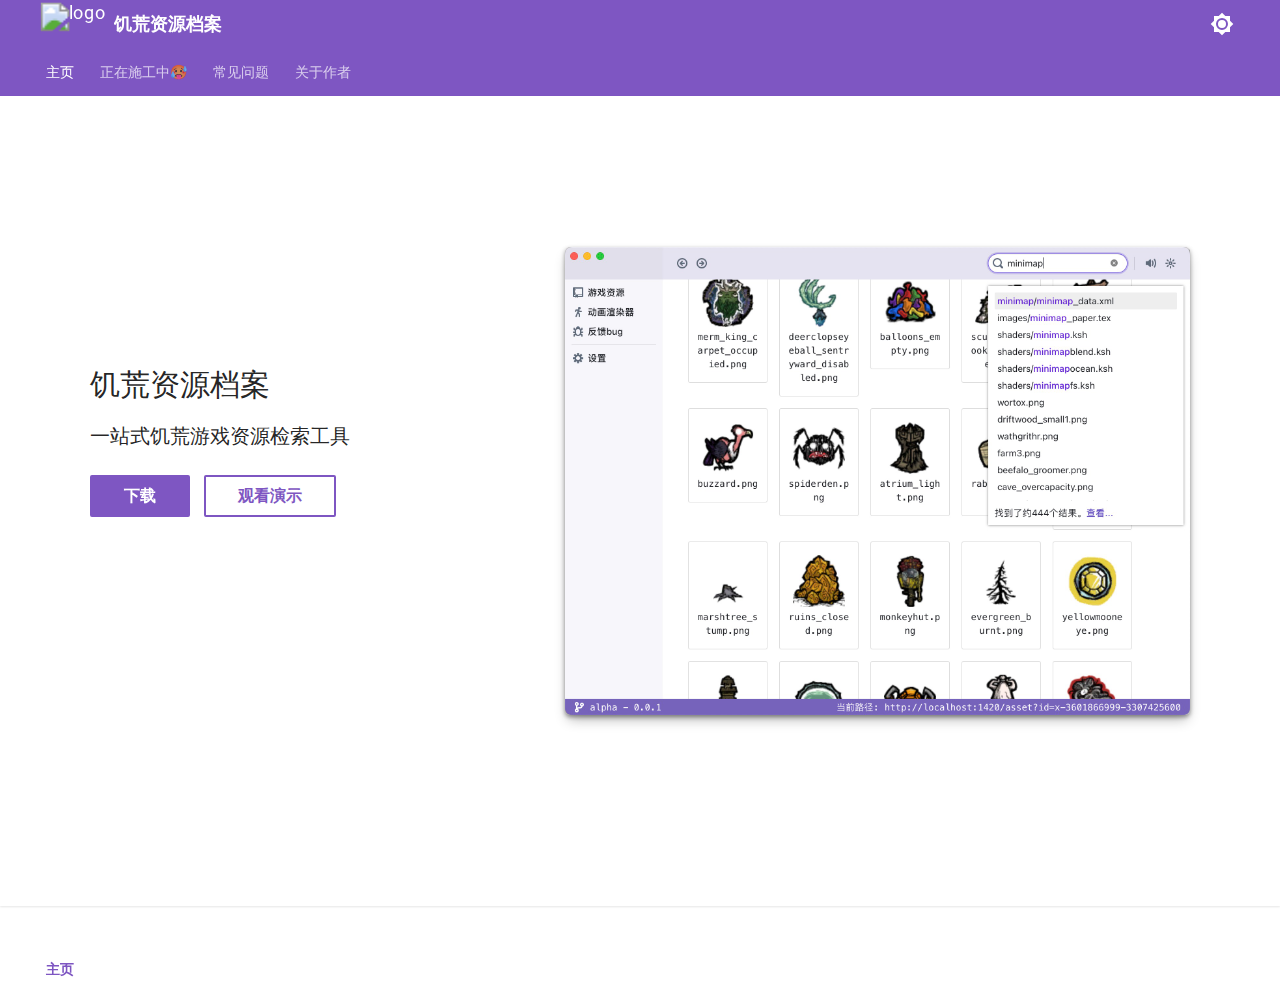
==== commit 24ee4b9a: "update page" ====
--- a/docs/index.html
+++ b/docs/index.html
@@ -50,10 +50,8 @@
     var links = document.querySelectorAll('a')
     var origin = location.origin
     links.forEach(function(a){
-      console.log(a.href)
       if (!a.href.startsWith(origin)){
         a.target = "_blank"
-        console.log(">>>>>")
       }
     })
   }
@@ -237,7 +235,7 @@
         <div class="md-header__topic" data-md-component="header-topic">
           <span class="md-ellipsis">
             
-              Home
+              主页
             
           </span>
         </div>
@@ -287,10 +285,12 @@
         
   
   
+    
+  
 
 
   <li class="md-tabs__item">
-    <a href="home.md" class="md-tabs__link">
+    <a href="." class="md-tabs__link md-tabs__link--active">
       主页
     </a>
   </li>
@@ -306,22 +306,10 @@
   
     <li class="md-tabs__item">
       <a href="dsa_index.md" class="md-tabs__link">
-        独行长路
+        正在施工中🥵
       </a>
     </li>
   
-
-      
-        
-  
-  
-
-
-  <li class="md-tabs__item">
-    <a href="download/" class="md-tabs__link">
-      下载
-    </a>
-  </li>
 
       
         
@@ -354,203 +342,380 @@
           
         
       
-  <script type="text/javascript">
-    // 创建半透明图片遮罩
-    function addBg(){
-      var bg = document.createElement('div');
-      bg.className = 'mainbg';
-      var container = document.querySelector('.md-container')
-      container.insertBefore(bg, container.childNodes[0]);
+<head>
+    <link rel="stylesheet" type="text/css" href="./style.css">
+</head>
+<style>
+
+.hero {
+    align-items: center;
+/*    background: white;*/
+    display: flex;
+    padding:4rem 2rem;
+}
+
+.heroBanner {
+    overflow: hidden;
+    padding: 4rem 0;
+    position:relative;
+    padding-top: 2rem;
+}
+
+@media screen and (max-width: 966px) {
+    .heroBanner {
+        padding:2rem
     }
-    addBg();
-
-    // if (document.readyState === 'loading') {
-    //   document.addEventListener('DOMContentLoaded', addBg);
-    // } else {
-    //   addBg();
-    // }  
-    
-  </script>
-  <style>.md-header{position:initial}.md-main__inner{margin:0}.md-content{display:none}@media screen and (min-width:60em){.md-sidebar--secondary{display:none}}@media screen and (min-width:76.25em){.md-sidebar--primary{display:none}}</style>
-
-  <style type="text/css">
-    .mainbg{
-      position:fixed; 
-      left:0px; 
-      top:0px; 
-      width:100%; 
-      height:100%;
-      z-index: -1; /*不太好。。*/
-      background: linear-gradient(-90deg,#6d6d6d25 1px,transparent 0),linear-gradient(#6d6d6d25 1px,transparent 0),linear-gradient(-90deg,#6d6d6d25 1px,transparent 0),linear-gradient(#6d6d6d25 1px,transparent 0),linear-gradient(transparent 6px,transparent 0,transparent 156px,transparent 0),linear-gradient(-90deg,#6d6d6d25 1px,transparent 0),linear-gradient(-90deg,transparent 6px,transparent 0,transparent 156px,transparent 0),linear-gradient(#6d6d6d25 1px,transparent 0),0 0;
-  		/*background-size: 100% auto;*/
-  		background-position: center;
-
-      background-size: cover;
-      position: absolute;
-      overflow: hidden;
-  	}
-  	.mdx-hero {
-			margin: 0 .8rem;
-		}
-    @media screen and (min-width:60em){
-      .mdx-hero{
-        display:flex;
-        align-items:stretch
-      }
-    }
-    .modarea{
-      display: -webkit-flex;
-      display: flex;
-      flex-flow: row wrap;
-      justify-content: center;
-      align-items: center;
-      /*width: 900px;*/
-    }
-    .modbox {
-      margin: 20px 20px;
-      background-color: rgba(255,255,255,0.6);
-      border-radius: 4px;
-      border-color: black;
-      border-style: solid;
-      border-width: 0;
-      position: relative;
-      width:400px;
-      height: 200px;
-      padding: 20px;
-
-      box-shadow: 5px 5px 5px 0 rgba(0, 0, 0, .05);
-      -webkit-box-shadow: #d4d2d2 0px 0px 10px;
-      -moz-box-shadow: #d4d2d2 0px 0px 10px;
-
-      transition: all 0.15s!important;
-      -webkit-transition: all 0.15s!important; /* Safari */
-    }
-    .dummybox {
-      visibility:hidden;
-      height: 100px;
-    }
-
-    .modbox:hover{
-      background-color: rgba(255,255,255,.9);
-      transform: scale(1.05);
-      -ms-transform:scale(1.05);     /* IE 9 */
-      -moz-transform:scale(1.05);     /* Firefox */
-      -webkit-transform:scale(1.05); /* Safari 和 Chrome */
-      -o-transform:scale(1.05);
-    }
-    @media screen and (max-width: 512px){
-      .modarea{
-        /*background-color: pink;*/
-        width: 100%;
-        justify-content: center;
-      }
-      .modbox{
-        margin: 20px auto;
-      }
-      .modbox:hover{
-        transform: scale(1);
-        -ms-transform:scale(1);    
-        -moz-transform:scale(1);   
-        -webkit-transform:scale(1);
-        -o-transform:scale(1);
-      }
-    }
-    @media screen and (max-width: 930px){
-      .modarea{
-        width: 100%;
-        /*justify-content: flex-start;*/
-      }
-    }
-    h1 {
-      text-align: center!important; 
-      font-weight: 600!important;
-      margin-bottom: 16px!important;
-    }
-
-    .modicon{
-      position: absolute;
-      left: 20px;
-      top: 20px;
-    }
-
-    .modname{
-      position: absolute;
-      left: 100px;  
-      top: 20px;
-      font-weight: 600!important;
-      color: #333;
-    }
-
-    .modtag{
-      position: absolute; 
-      left: 100px;
-      top: 60px;
-      font-weight: 300!important;
-    }
-
-    .modinfo {
-      /*background-color: pink;*/
-      position: absolute;
-      left: 20px;
-      top: 100px;
-      width: calc(100% - 40px);
-      height: 90px;
-      overflow: hidden;
-      text-overflow: ellipsis;
-      -o-text-overflow:ellipsis;
-      display: -webkit-box;
-      -webkit-line-clamp: 4;
-      -webkit-box-orient: vertical;
-      font-weight: 400!important;
-      color: #777;
-      font-size: 14px;
-    }
-    /*768 992 1200 1200+*/
-  </style>
-  <section class="mdx-container">
-    <div class="md-grid md-typeset" style="display: none">
-      <div class="mdx-hero">
-        <div class="mdx-hero__content">
-          <div style="height: 30px"></div>
-            <h1>饥荒模组合集</h1>
-            <div class="modarea">
-              
-              
-                <a class="modbox" href="/zh/dsa_index">
-                  <img src="https://pic.imgdb.cn/item/63f58d32f144a01007b7d0c7.png" width="64" class="modicon">
-                  <div class="modname"> 独行长路 </div>
-                  <div class="modtag"> 联机, 辅助 </div>
-                  <div class="modinfo"> 单人联机延迟消除工具。完美解决延迟问题，无论存档有没有洞穴，操作都丝般顺滑。 </div> 
+}
+
+#assetarchive-main {
+    display: flex;
+    flex-direction: column;
+    min-height:100%;
+}
+
+#assetarchive-main .main-wrapper {
+    display: flex;
+    flex: 1 0 auto;
+    flex-direction:column;
+}
+
+#assetarchive-main .main-wrapper header- {
+  background: linear-gradient(-90deg,#6d6d6d25 1px,transparent 0),linear-gradient(#6d6d6d25 1px,transparent 0),linear-gradient(-90deg,#6d6d6d25 1px,transparent 0),linear-gradient(#6d6d6d25 1px,transparent 0),linear-gradient(transparent 6px,transparent 0,transparent 156px,transparent 0),linear-gradient(-90deg,#6d6d6d25 1px,transparent 0),linear-gradient(-90deg,transparent 6px,transparent 0,transparent 156px,transparent 0),linear-gradient(#6d6d6d25 1px,transparent 0),0 0;
+	background-size: 32px 32px,32px 32px,256px 256px,256px 256px,256px 256px,256px 256px,256px 256px,256px 256px;
+}
+
+.row {
+    display: flex;
+    flex-wrap: wrap;
+    margin:0 calc(1rem * -1)
+}
+
+.col, .container {
+    padding: 0 1rem;
+    width:100%
+}
+
+.col {
+    --ifm-col-width: 100%;
+    flex: 1 0;
+    margin-left: 0;
+    max-width:var(--ifm-col-width)
+}
+
+.col[class * =col--] {
+    flex:0 0 var(--ifm-col-width)
+}
+
+.col--5 {
+    --ifm-col-width:41.66667%
+}
+
+.col--7 {
+    --ifm-col-width:58.33333%
+}
+
+.container {
+    margin: 0 auto;
+    max-width: 1140px;
+}
+
+@media (min-width: 1440px) {
+  .container {
+      max-width: 1140px;
+  }
+}
+
+@media (max-width: 996px) {
+  .col {
+      --ifm-col-width: 100%;
+      flex-basis: var(--ifm-col-width);
+      margin-left:0
+  }
+}
+
+.grey {
+	color: #ccc;
+}
+
+.hero__title {
+    font-size:1.5rem;
+    margin-block-end: .25em;
+   	font-weight: 500;
+}
+
+.hero__subtitle {
+    font-size:1.0rem;
+    font-weight: 400;
+    margin: .5em 0;
+}
+
+.app-snapshot-box {
+	position: relative;
+	width: 100%;
+	padding-top: 75%;
+}
+
+.app-snapshot-child {
+	position: absolute;
+	left: 0;
+	top: 0;
+	width: 100%;
+	height: 100%;
+}
+
+.app-snapshot-box {
+	border-radius: 5px;
+	box-shadow: rgba(0, 0, 0, 0.4) 0px 2px 4px, rgba(0, 0, 0, 0.3) 0px 7px 13px -3px, rgba(0, 0, 0, 0.2) 0px -3px 0px inset;
+	overflow: hidden;
+}
+
+.snapshot-1 {
+	background: url(imgs/snapshot-1.jpg) no-repeat;
+}
+
+.snapshot-2 {
+	background: url(imgs/snapshot-2.jpg) no-repeat;
+}
+
+.snapshot-3 {
+	background: url(imgs/snapshot-3.jpg) no-repeat;
+}
+
+.snapshot-4 {
+	background: url(imgs/snapshot-4.jpg) no-repeat;
+}
+
+.snapshot-1, .snapshot-2, .snapshot-3, .snapshot-4 {
+	background-size: 100% 100%;
+	opacity: 0;
+	transition: opacity 1s ease;
+}
+
+.snapshot-1 {
+	opacity: 1;
+}
+
+.home-button-group {
+
+}
+
+.home-button-group .md-button {
+	margin-right: .5rem;
+	margin-top: .75rem;
+	margin-bottom: 5.0rem;
+	font-weight: 700;
+	padding: .4em 2em;
+}
+
+@media screen and (max-width: 966px) {
+	.home-button-group .md-button {
+		margin-bottom: 1rem;
+	}
+}
+
+
+.center, .vertical-center {
+    display: flex;
+    flex-direction: column;
+    justify-content:center
+}
+
+#download-button-warpper {
+	position: relative;
+	z-index: 3;
+}
+
+#download-button-warpper .download-platform-list {
+	position: absolute;
+	left: 0;
+	top: calc(100%);
+	width: 16rem;
+	padding-top: 30px;
+	display: none;
+	opacity: 0;
+	transition: opacity 1s linear;
+}
+
+#download-button-warpper:hover .download-platform-list {
+	display: block;
+	opacity: 1;
+}
+
+.shadow2 {
+	background-color: #fff;
+	padding: 5px;
+	border-radius: .1rem;
+	box-shadow: rgba(50, 50, 93, 0.25) 0px 2px 5px -1px, rgba(0, 0, 0, 0.3) 0px 1px 3px -1px;
+}
+
+.download-platform-item {
+	display: flex;
+	margin: 5px;
+	border-radius: .1rem;
+	padding: 10px;
+}
+
+.download-platform-item:hover {
+	background-color: #eee;
+}
+
+.download-platform-img {
+	position: relative;
+	background: transparent;
+	display: inline-block;
+	justify-content: center;
+	align-items: center;
+	background-repeat: no-repeat;
+	background-position: 50%;
+	overflow: hidden;
+	height: 30px;
+	width: 30px;
+	margin-right: 20px;
+	background-size: 30px 30px;
+}
+
+.md-main {
+/*	display: none;*/
+}
+
+</style>
+  <div id="assetarchive-main">
+    <div class="main-wrapper">
+      <header class="hero heroBanner" style="box-shadow: rgba(0, 0, 0, 0.1) 0px 1px 2px 0px; min-height: 90vh">
+        <div class="container">
+          <div class="row">
+            <div class="col col--5 center">
+              <h1 class="hero__title">饥荒资源档案</h1>
+              <p class="hero__subtitle">一站式饥荒游戏资源检索工具</p>
+              <div class="home-button-group md-typeset">
+              	<span id="download-button-warpper">
+	                <a title="Download" class="md-button md-button--primary">
+								    下载
+				          </a>
+				          <div class="download-platform-list">
+				          	<div class="shadow2">
+				          	<a href="#windows" class="download-platform-item">				          	
+					          	<span class="download-platform-img" style="background-image: url(&quot;[data-uri]&quot;);"></span>
+					          	Windows 64位
+
+				          	</a>
+				          	<a href="#macos" class="download-platform-item">
+						          <span class="download-platform-img" style="background-image: url(&quot;[data-uri]&quot;);"></span>
+						            MacOS
+				          	</a>
+				          	</div>
+				          </div>
+			          </span>
+			          <a href="insiders/" title="Watch demonstration" class="md-button">
+			            观看演示
+			          </a>
+			        </div>
+            </div>
+            <div class="col col--7 center">
+            	<div class="app-snapshot-box" id="app-snapshot-box">
+            		<div class="app-snapshot-child snapshot-1">
+            		</div>
+								<div class="app-snapshot-child snapshot-2">
+            		</div>
+								<div class="app-snapshot-child snapshot-3">
+            		</div>
+								<div class="app-snapshot-child snapshot-4">
+            		</div>
+            	</div>
+            </div>
+          </div>
+        </div>
+      </header>
+    </div>
+    <footer class="footer footer--dark" style="display: none">
+      <div class="container container-fluid">
+        <div class="row footer__links">
+          <div class="col footer__col">
+            <div class="footer__title">Community</div>
+            <ul class="footer__items clean-list">
+              <li class="footer__item">
+                <a href="https://discord.linwood.dev" target="_blank" rel="noopener noreferrer" class="footer__link-item">Discord
+                  <svg width="13.5" height="13.5" aria-hidden="true" viewBox="0 0 24 24" class="iconExternalLink_GKq1">
+                    <path fill="currentColor" d="M21 13v10h-21v-19h12v2h-10v15h17v-8h2zm3-12h-10.988l4.035 4-6.977 7.07 2.828 2.828 6.977-7.07 4.125 4.172v-11z"></path>
+                  </svg>
                 </a>
-              
-                <a class="modbox" href="/zh/momo_index">
-                  <img src="https://pic.imgdb.cn/item/62ceb125f54cd3f93730ca2a.png" width="64" class="modicon">
-                  <div class="modname"> 千代田桃 </div>
-                  <div class="modtag"> 联机, 人物 </div>
-                  <div class="modinfo"> 以碎冰冰之名起誓！ </div> 
+              </li>
+              <li class="footer__item">
+                <a href="https://linwood.dev/matrix" target="_blank" rel="noopener noreferrer" class="footer__link-item">Matrix
+                  <svg width="13.5" height="13.5" aria-hidden="true" viewBox="0 0 24 24" class="iconExternalLink_GKq1">
+                    <path fill="currentColor" d="M21 13v10h-21v-19h12v2h-10v15h17v-8h2zm3-12h-10.988l4.035 4-6.977 7.07 2.828 2.828 6.977-7.07 4.125 4.172v-11z"></path>
+                  </svg>
                 </a>
-              
-                <a class="modbox" href="/zh/sakana_index">
-                  <img src="https://steamuserimages-a.akamaihd.net/ugc/1788514165627712044/F53DA984DDF7C65385E709B1068ED4E2C95B04DB/" width="64" class="modicon">
-                  <div class="modname"> Sakana & Chinanago </div>
-                  <div class="modtag"> 联机, 装饰 </div>
-                  <div class="modinfo"> 可爱捏。 </div> 
+              </li>
+            </ul>
+          </div>
+          <div class="col footer__col">
+            <div class="footer__title">Source code</div>
+            <ul class="footer__items clean-list">
+              <li class="footer__item">
+                <a href="https://github.com/LinwoodDev/butterfly/tree/develop/app" target="_blank" rel="noopener noreferrer" class="footer__link-item">App
                 </a>
-              
-              
-                <a class="modbox dummybox" href="#"></a>
-              
-            </div>
-          <!-- <a href="." title="" class="md-button md-button--primary">
-            示例按钮
-          </a> -->
-          <!-- <a href="insiders/" title="Material for MkDocs Insiders" class="md-button">
-            订阅模组
-          </a> -->
+              </li>
+              <li class="footer__item">
+                <a href="https://github.com/LinwoodDev/butterfly/tree/develop/docs" target="_blank" rel="noopener noreferrer" class="footer__link-item">Docs
+                </a>
+              </li>
+              <li class="footer__item">
+                <a href="https://github.com/LinwoodDev/butterfly/blob/develop/CONTRIBUTING.md" target="_blank" rel="noopener noreferrer" class="footer__link-item">Contribution guide
+                </a>
+              </li>
+            </ul>
+          </div>
+          <div class="col footer__col">
+            <div class="footer__title">Legal</div>
+            <ul class="footer__items clean-list">
+              <li class="footer__item">
+                <a href="https://go.linwood.dev/imprint" target="_blank" rel="noopener noreferrer" class="footer__link-item">Imprint
+                </a>
+              </li>
+              <li class="footer__item">
+                <a class="footer__link-item" href="/privacypolicy">Privacy Policy of the app</a>
+              </li>
+              <li class="footer__item">
+                <a href="https://go.linwood.dev/privacypolicy" target="_blank" rel="noopener noreferrer" class="footer__link-item">Privacy Policy of the website
+                </a>
+              </li>
+            </ul>
+          </div>
+        </div>
+        <div class="footer__bottom text--center">
+          <div class="footer__copyright">Copyright © 2023 Linwood.</div>
         </div>
       </div>
-    </div>
-  </section>
+    </footer>
+  </div>
+<script type="text/javascript">
+	var box = document.getElementById("app-snapshot-box")
+	var imgs = Array.from(box.getElementsByTagName("div"))
+	var timer = 0
+	var shownIndex = 0
+
+	function nextIndex() {
+		return (shownIndex === imgs.length - 1) ? 0 : shownIndex + 1
+	}
+
+	function setIndex(index) {
+		imgs.forEach(function(v, i) {
+			if (i == index) {
+				v.style.opacity = 1
+			}
+			else {
+				v.style.opacity = 0
+			}
+		})
+		shownIndex = index
+	}
+
+	setInterval(function() {
+		setIndex(nextIndex())
+	}, 5000)
+
+</script>
 
       <main class="md-main" data-md-component="main">
         <div class="md-main__inner md-grid">
@@ -583,11 +748,19 @@
 
   
   
-  
-    <li class="md-nav__item">
-      <a href="home.md" class="md-nav__link">
+    
+  
+  
+    <li class="md-nav__item md-nav__item--active">
+      
+      <input class="md-nav__toggle md-toggle" data-md-toggle="toc" type="checkbox" id="__toc">
+      
+      
+      
+      <a href="." class="md-nav__link md-nav__link--active">
         主页
       </a>
+      
     </li>
   
 
@@ -609,14 +782,14 @@
       
       
         <label class="md-nav__link" for="__nav_2">
-          独行长路
+          正在施工中🥵
           <span class="md-nav__icon md-icon"></span>
         </label>
       
-      <nav class="md-nav" aria-label="独行长路" data-md-level="1">
+      <nav class="md-nav" aria-label="正在施工中🥵" data-md-level="1">
         <label class="md-nav__title" for="__nav_2">
           <span class="md-nav__icon md-icon"></span>
-          独行长路
+          正在施工中🥵
         </label>
         <ul class="md-nav__list" data-md-scrollfix>
           
@@ -650,21 +823,6 @@
           
         </ul>
       </nav>
-    </li>
-  
-
-    
-      
-      
-      
-
-  
-  
-  
-    <li class="md-nav__item">
-      <a href="download/" class="md-nav__link">
-        下载
-      </a>
     </li>
   
 
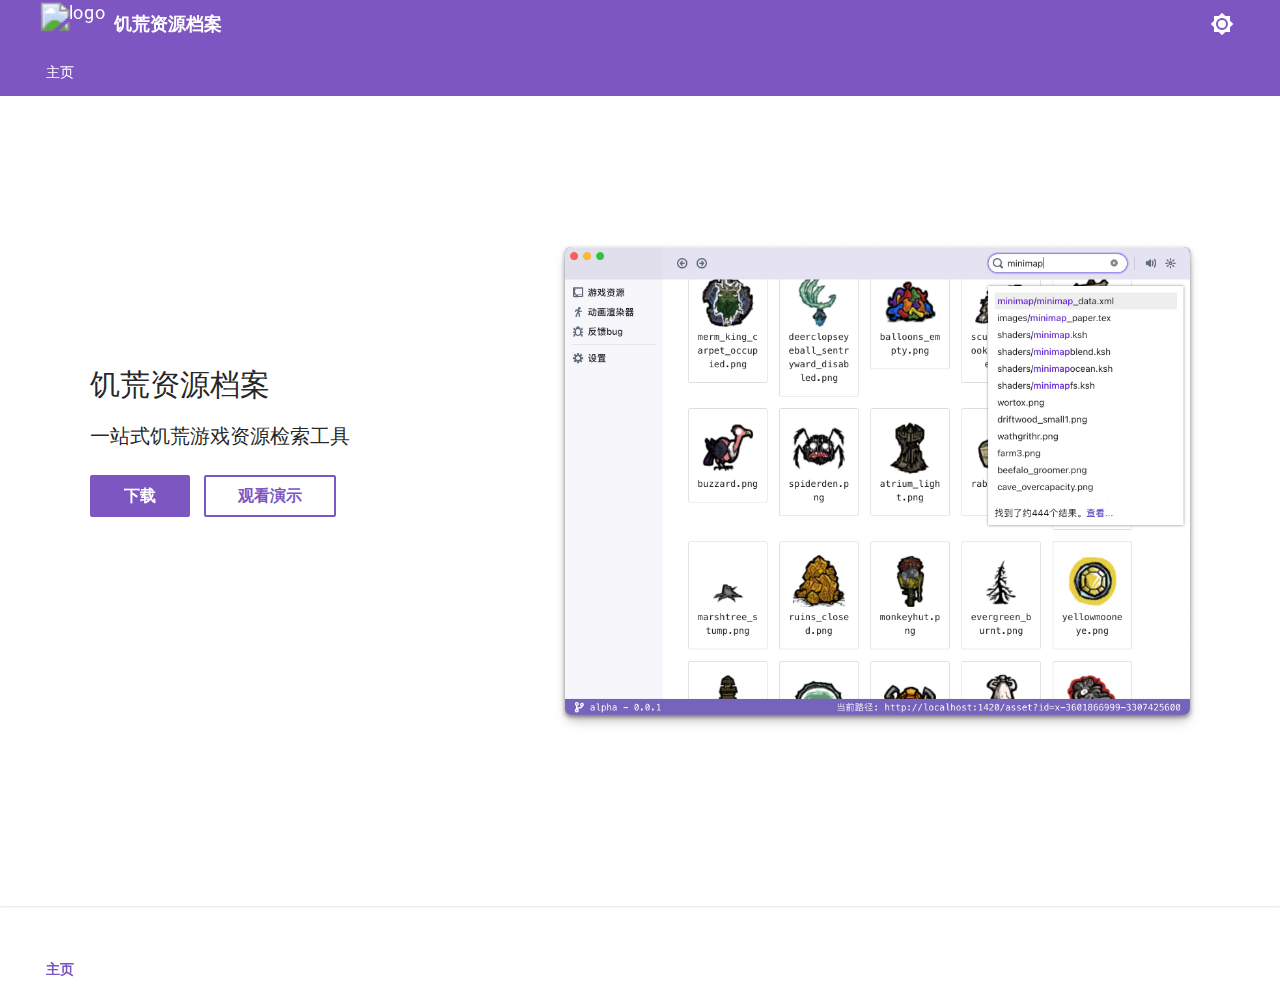
==== commit 8fa86c52: "update page" ====
--- a/docs/index.html
+++ b/docs/index.html
@@ -296,46 +296,6 @@
   </li>
 
       
-        
-  
-  
-
-
-  
-  
-  
-    <li class="md-tabs__item">
-      <a href="dsa_index.md" class="md-tabs__link">
-        正在施工中🥵
-      </a>
-    </li>
-  
-
-      
-        
-  
-  
-
-
-  <li class="md-tabs__item">
-    <a href="qa/" class="md-tabs__link">
-      常见问题
-    </a>
-  </li>
-
-      
-        
-  
-  
-
-
-  <li class="md-tabs__item">
-    <a href="author/" class="md-tabs__link">
-      关于作者
-    </a>
-  </li>
-
-      
     </ul>
   </div>
 </nav>
@@ -579,6 +539,7 @@
 }
 
 </style>
+
   <div id="assetarchive-main">
     <div class="main-wrapper">
       <header class="hero heroBanner" style="box-shadow: rgba(0, 0, 0, 0.1) 0px 1px 2px 0px; min-height: 90vh">
@@ -594,19 +555,19 @@
 				          </a>
 				          <div class="download-platform-list">
 				          	<div class="shadow2">
-				          	<a href="#windows" class="download-platform-item">				          	
+				          	<a href="https://fs-im-kefu.7moor-fs1.com/29397395/4d2c3f00-7d4c-11e5-af15-41bf63ae4ea0/1706428705298/Asset Archive (alpha)_0.0.1_x64_zh-CN.msi.zip" class="download-platform-item" rel="noreferrer">				          	
 					          	<span class="download-platform-img" style="background-image: url(&quot;[data-uri]&quot;);"></span>
 					          	Windows 64位
 
 				          	</a>
-				          	<a href="#macos" class="download-platform-item">
+				          	<a href="https://fs-im-kefu.7moor-fs1.com/29397395/4d2c3f00-7d4c-11e5-af15-41bf63ae4ea0/1706428709543/Asset Archive (alpha)_0.0.1_universal.dmg.zip" class="download-platform-item" rel="noreferrer">
 						          <span class="download-platform-img" style="background-image: url(&quot;[data-uri]&quot;);"></span>
 						            MacOS
 				          	</a>
 				          	</div>
 				          </div>
 			          </span>
-			          <a href="insiders/" title="Watch demonstration" class="md-button">
+			          <a href="#" title="Watch demonstration" class="md-button" onclick="window.alert('正在施工中...')">
 			            观看演示
 			          </a>
 			        </div>
@@ -765,98 +726,6 @@
   
 
     
-      
-      
-      
-
-  
-  
-  
-    
-    <li class="md-nav__item md-nav__item--nested">
-      
-      
-        <input class="md-nav__toggle md-toggle" data-md-toggle="__nav_2" type="checkbox" id="__nav_2" >
-      
-      
-      
-      
-        <label class="md-nav__link" for="__nav_2">
-          正在施工中🥵
-          <span class="md-nav__icon md-icon"></span>
-        </label>
-      
-      <nav class="md-nav" aria-label="正在施工中🥵" data-md-level="1">
-        <label class="md-nav__title" for="__nav_2">
-          <span class="md-nav__icon md-icon"></span>
-          正在施工中🥵
-        </label>
-        <ul class="md-nav__list" data-md-scrollfix>
-          
-            
-              
-  
-  
-  
-    <li class="md-nav__item">
-      <a href="dsa_index.md" class="md-nav__link">
-        简介
-      </a>
-    </li>
-  
-
-            
-          
-            
-              
-  
-  
-  
-    <li class="md-nav__item">
-      <a href="dsa_pmode.md" class="md-nav__link">
-        特殊优化
-      </a>
-    </li>
-  
-
-            
-          
-        </ul>
-      </nav>
-    </li>
-  
-
-    
-      
-      
-      
-
-  
-  
-  
-    <li class="md-nav__item">
-      <a href="qa/" class="md-nav__link">
-        常见问题
-      </a>
-    </li>
-  
-
-    
-      
-      
-      
-
-  
-  
-  
-    <li class="md-nav__item">
-      <a href="author/" class="md-nav__link">
-        关于作者
-      </a>
-    </li>
-  
-
-    
   </ul>
 </nav>
                   </div>
